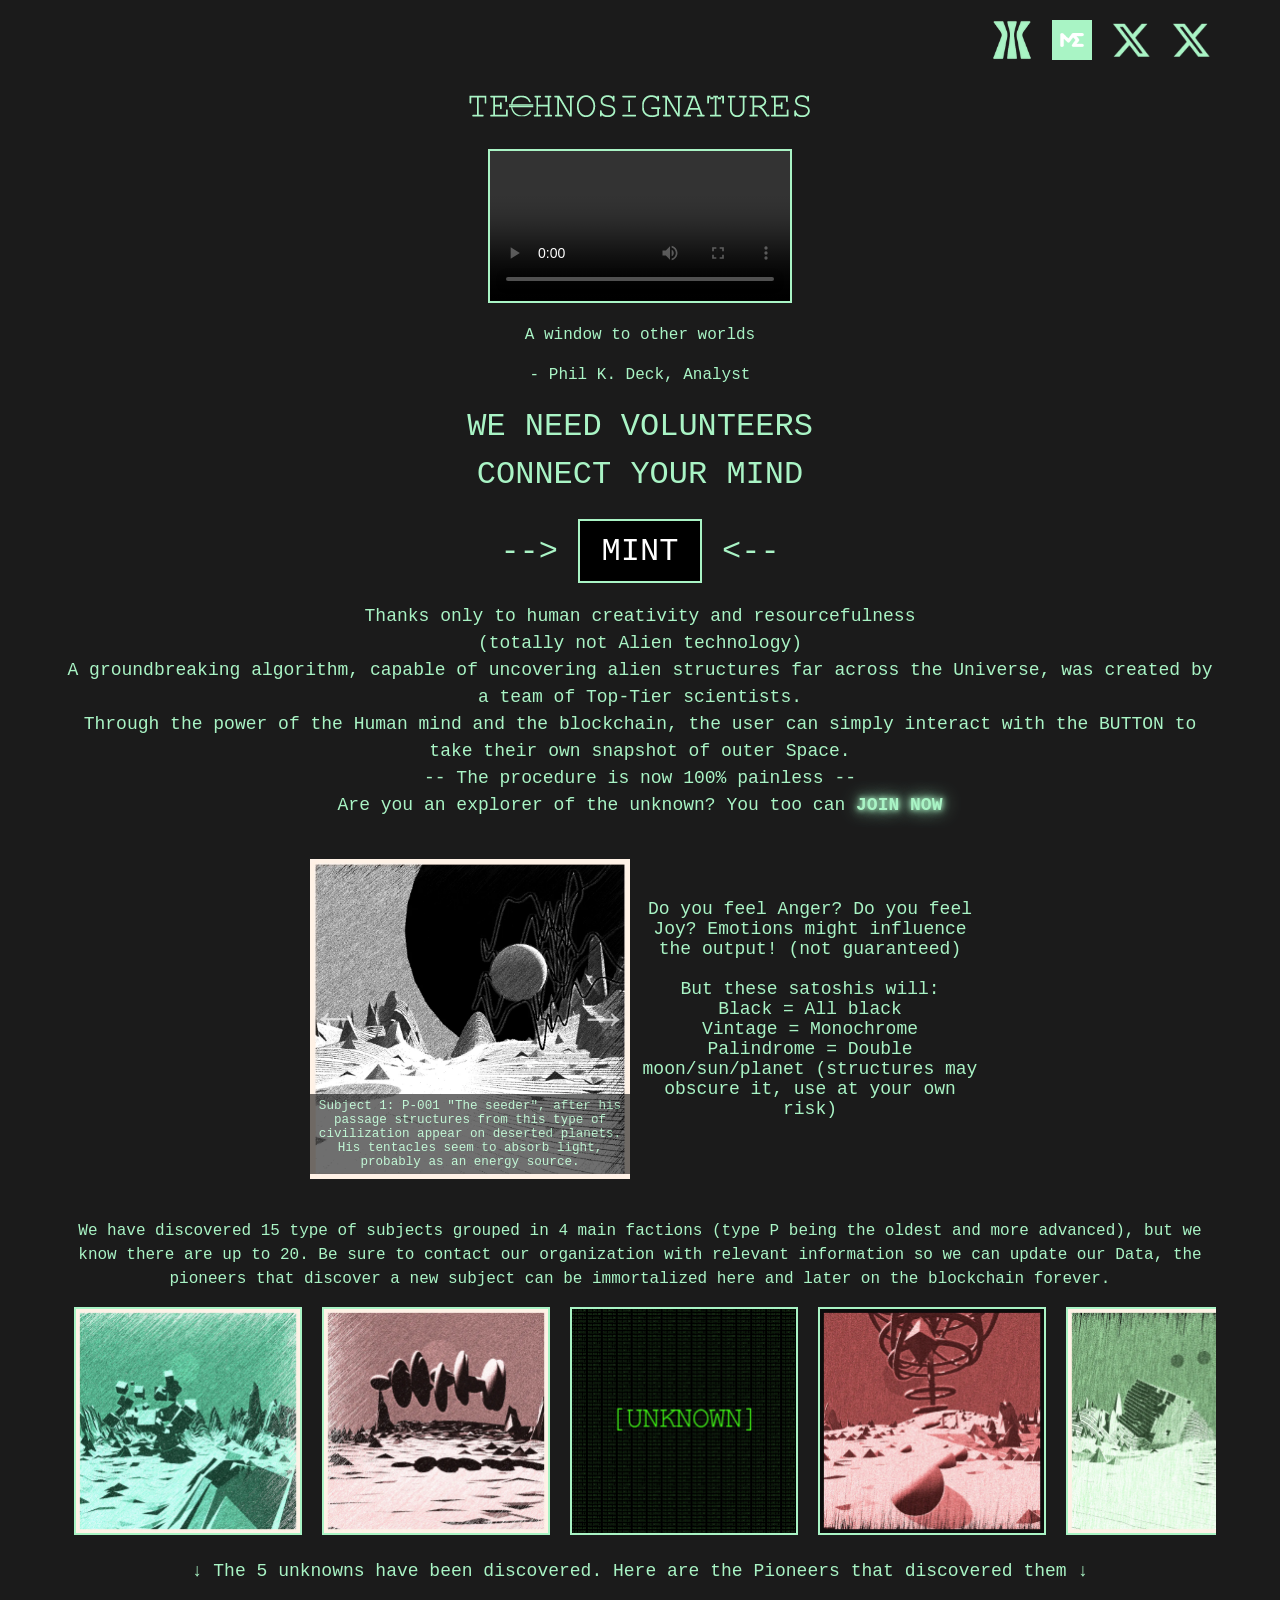
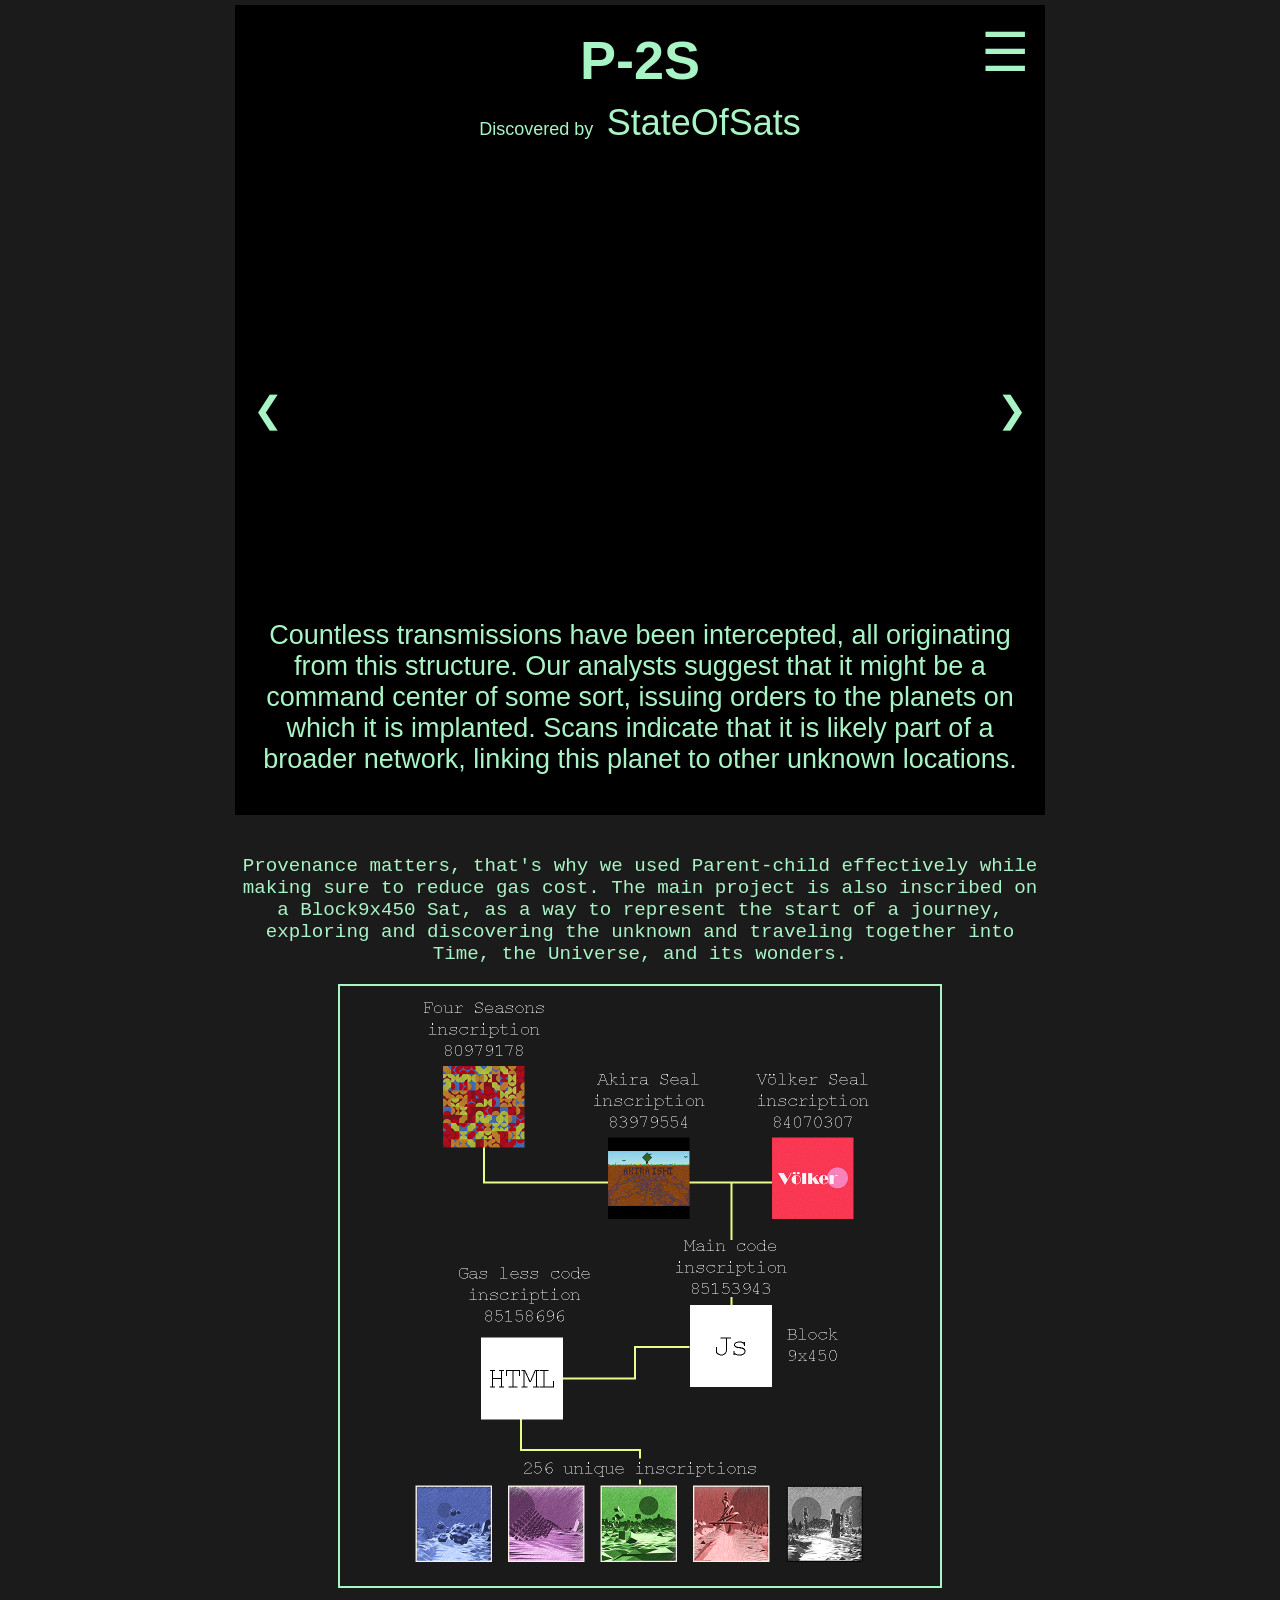
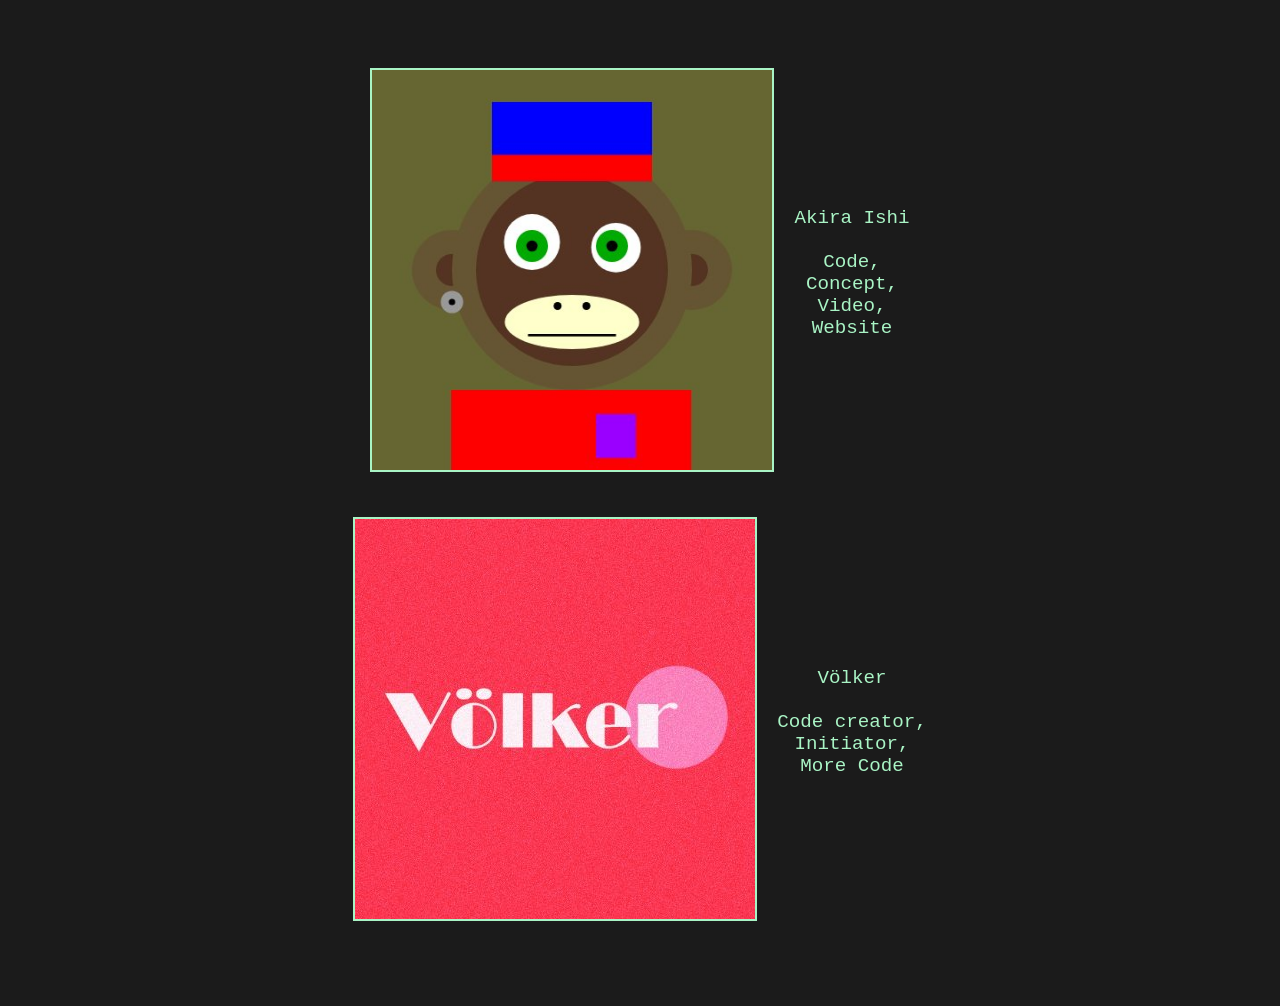
==== index.html @ fa503b9c "sdf" ====
<!DOCTYPE html>
<html lang="en">
<head>
  <meta charset="UTF-8" />
  <meta name="viewport" content="width=device-width, initial-scale=1" />
  <meta property="og:type" content="website">
  <meta property="og:url" content="https://technosignatures.xyz/">
  <meta property="twitter:url" content="https://technosignatures.xyz/">
  <meta property="og:title" content="Technosignatures">
  <meta name="title" content="Technosignatures">
  <meta name="twitter:title" content="Technosignatures">
  <meta property="og:description" content="Technosignatures, a retro SCI-FI generative art project on the BTC blockchain">
  <meta name="description" content="Technosignatures, a retro SCI-FI generative art project on the BTC blockchain">
  <meta name="twitter:description" content="Technosignatures, a retro SCI-FI generative art project on the BTC blockchain">
  <meta property="og:image" content="https://technosignatures.xyz/src/13.webp">
  <meta name="twitter:image" content="https://technosignatures.xyz/src/13.webp">
  <meta property="og:image:type" content="image/webp" >
  <meta property="og:image:width" content="600" >
  <meta property="og:image:height" content="600" >
  <title>Technosignatures</title>
  <link rel="icon" type="image/x-icon" href="./src/technosignatures.ico">
  <style>
  body{margin:0;background-color:#1b1b1b;color:#a9f4c5;font-family:'Courier New',Courier,monospace}header,main{width:90%;margin:auto}a{color:inherit;text-decoration:inherit}.top-row,.square-image-section,.video-section,.two-column-sliders,.left-slider-container{display:flex;justify-content:center;align-items:center}.top-row{justify-content:space-between;padding:20px 0}.left-icon img,.right-icons img{width:40px;height:40px;margin:0 5px}.square-image-section img{width:362px;height:44px;object-fit:cover}.video-section{margin:20px 0}video{max-width:40em;border:2px solid #a9f4c5}.centered-text{text-align:center;margin:0;line-height:1.5}.toptxt{width:100%;font-size:18px}.gallery{overflow:hidden;white-space:nowrap;position:relative;margin:0}.slider{display:inline-block;animation:slide 25s linear infinite}.gallery-item{position:relative;display:inline-block;margin:0 10px}.gallery-item img{width:14em;height:auto;display:block;border:2px solid #a9f4c5}#leftGallery .gallery-item img{border:none}.gallery-item .overlay-text{position:absolute;bottom:5px;left:0;right:0;text-align:center;color:#a9f4c5;background:rgb(0 0 0 / .8);padding:5px;font-size:.7em;opacity:.7;transition:opacity 0.3s ease}.gallery-item:hover .overlay-text{opacity:1}@keyframes slide{0%{transform:translateX(0)}100%{transform:translateX(-50%)}}.two-column-sliders{flex-wrap:wrap;justify-content:center;margin:40px auto;width:680px}.left-slider-container,.right-column{width:340px;box-sizing:border-box;padding:0;font-size:18px}.left-slider-container{justify-content:center}.right-column{text-align:center}.single-slider{width:320px;height:320px;position:relative;overflow:hidden;cursor:pointer;transition:transform 0.3s ease;transform-origin:center}.single-slider:hover{transform:scale(1.25);animation-play-state:paused}.slider2 .gallery-item{width:320px;height:320px;display:block;margin:0}.slider2 .gallery-item img{width:100%;height:100%;object-fit:cover;display:block}.fade-out{opacity:0;transition:opacity 1s ease-out}.fade-in{opacity:1;transition:opacity 1s ease-in}.gallery-nav{position:absolute;top:50%;transform:translateY(-50%);font-size:3em;color:#f8f8f8;cursor:pointer;opacity:.7;transition:opacity 0.3s ease;user-select:none;z-index:2}.gallery-nav:hover{opacity:1}.gallery-nav.left-arrow{left:10px}.gallery-nav.right-arrow{right:10px}.mint-box{display:flex;justify-content:center;margin:20px 0}.mint-link{display:flex;justify-content:center;align-items:center;width:120px;height:60px;background-color:#000;color:#fff;text-decoration:none;font-size:2em;border:2px solid #a9f4c5;transition:background-color 0.3s ease,color 0.3s ease;animation:idleBg 2s infinite linear}@keyframes idleBg{0%{background-color:#000}50%{background-color:#a9f4c5}100%{background-color:#000}}.mint-link:hover{background-color:#a9f4c5!important;color:#000!important;animation-play-state:paused}.arrow{font-size:2em;color:#a9f4c5;margin:0 20px;animation:blinkArrows 1s infinite;display:flex;align-items:center}@keyframes blinkArrows{0%,50%{opacity:1}51%,100%{opacity:0}}.bottom-section{display:flex;flex-direction:column;align-items:center;margin:20px 0}.bottom-section .bottom-image{width:600px;height:600px;object-fit:cover;border:2px solid #a9f4c5}.bottom-section .bottom-text{text-align:center;max-width:800px;font-size:1.2em;color:#a9f4c5;margin-top:20px}.two-column-section{display:flex;justify-content:center;flex-wrap:wrap;gap:40px;margin:80px 0}.two-column-section .column{display:flex;align-items:center;max-width:820px}.two-column-section .column .column-image{width:400px;height:400px;object-fit:cover;border:2px solid #a9f4c5;margin-right:20px}.two-column-section .column .column-text{flex:1;text-align:center;font-size:1.2em;color:#a9f4c5}@media (max-width:750px){video{max-width:30em}.two-column-sliders{flex-direction:column;width:100%}.left-slider-container,.right-column{width:100%;margin-top:20px}.left-slider-container{width:80%;margin:0 auto}.left-slider-container .single-slider,.left-slider-container .slider2 .gallery-item{width:100%;height:0;padding-bottom:100%;position:relative;border:2px solid #a9f4c5;overflow:hidden;margin:0}.left-slider-container .slider2 .gallery-item img{position:absolute;top:0;left:0;width:100%;height:100%;object-fit:cover;display:block}}@media (max-width:510px){video{max-width:23em}}.cursor::after{content:'|';animation:blink 1s step-end infinite}@keyframes blink{from,to{opacity:1}50%{opacity:0}}#line3,#line4{font-size:2em;margin:0}.blink-1s{animation:blink1s 0.4s step-end infinite}@keyframes blink1s{0%,49%{opacity:1}50%,100%{opacity:0}}.blink-2s{animation:blink2s 2s step-end infinite}@keyframes blink2s{0%,49%{opacity:1}50%,80%{opacity:1}81%,100%{opacity:0}}.wave-button{display:inline-block}.wave-button span{display:inline-block;animation:wave 1.5s infinite}.wave-button span:nth-child(1){animation-delay:0s}.wave-button span:nth-child(2){animation-delay:0.1s}.wave-button span:nth-child(3){animation-delay:0.2s}.wave-button span:nth-child(4){animation-delay:0.3s}.wave-button span:nth-child(5){animation-delay:0.4s}.wave-button span:nth-child(6){animation-delay:0.5s}@keyframes wave{0%,60%,100%{transform:translateY(0)}30%{transform:translateY(-2px)}}.animated-text{font-weight:700;display:inline-block}.join{color:#a9f4c5;text-shadow:0 0 5px #a9f4c5,0 0 10px #a9f4c5,0 0 20px #a9f4c5;animation:neonPulse 2s infinite}@keyframes neonPulse{0%,100%{text-shadow:0 0 5px #a9f4c5,0 0 10px #a9f4c5,0 0 20px #a9f4c5;opacity:1}50%{text-shadow:0 0 10px #a9f4c5,0 0 20px #a9f4c5,0 0 30px #a9f4c5;opacity:.8}}.wiggle-alien{display:inline-block}.wiggle-alien span{display:inline-block;animation:wiggle 0.5s infinite}@keyframes wiggle{0%{transform:rotate(0deg)}25%{transform:rotate(8deg)}50%{transform:rotate(0deg)}75%{transform:rotate(-8deg)}100%{transform:rotate(0deg)}}.wiggle-alien span:nth-child(1){animation-delay:0s}.wiggle-alien span:nth-child(2){animation-delay:0.2s}.wiggle-alien span:nth-child(3){animation-delay:0.4s}.wiggle-alien span:nth-child(4){animation-delay:0.6s}.wiggle-alien span:nth-child(5){animation-delay:0.8s}.sp{font-size: 5px;}@media (max-width:750px){.two-column-section{flex-direction:column;align-items:center}.two-column-section .column{flex-direction:column;align-items:center}.two-column-section .column .column-image{width:100%;height:auto;margin-right:0}.two-column-section .column .column-text{text-align:center;margin-top:20px}.bottom-section .bottom-image{width:100%;height:auto}}
  .inscription-section {display: flex;justify-content: center;align-items: center;margin: 20px 0;}.tu{font-size: 18px;}

</style>
</head>
<body>
  <header>
    <div class="top-row">
      <div class="left-icon">
      </div>
      <div class="right-icons">
        <a href="https://gamma.io/ordinals/collections/technosignatures" target="_blank" rel="noopener noreferrer">
          <img src="./src/gamma.png" alt="Logo Gamma" />
        </a>  
        <a href="https://x.com/leAkira_Ishi" target="_blank" rel="noopener noreferrer">
          <img src="./src/magiceden.png" alt="Logo Magic Eden" />
        </a> 
        <a href="https://x.com/leAkira_Ishi" target="_blank" rel="noopener noreferrer">
          <img src="./src/twitter.png" alt="Logo X Akira" />
        </a>        
        <a href="https://x.com/VolkerAr1" target="_blank" rel="noopener noreferrer">
          <img src="./src/twitter.png" alt="Logo X Volker" />
        </a>
      </div>
    </div>
  </header>

  <main>
    <section class="square-image-section">
      <img src="./src/technosignatureslogo.png" alt="Technosignatures Logo">
    </section>
    <section class="video-section">
      <video id="myVideo" autoplay playsinline controls>
        <source src="./src/technosignatures.mp4" type="video/mp4" />
        Your browser does not support the video tag.
      </video>
    </section>

    <section class="centered-text">
      <section class="centered-text">
        <p id="line1" class="cursor"></p>
        <p id="line2" class="cursor"></p>
      </section>
      <p id="line3" class="blink-1s">WE NEED VOLUNTEERS</p>
      <p id="line4" class="blink-2s">CONNECT YOUR MIND</p>
    </section>

    <section class="mint-box" id="mintBox">
      <span class="arrow left-arrow">--&gt;</span>
      <a href="https://gamma.io/ordinals/collections/technosignatures" class="mint-link">MINT</a>
      <span class="arrow right-arrow">&lt;--</span>
    </section>

    <section class="toptxt centered-text">
      <p>
        Thanks only to human creativity and resourcefulness <br>
        (totally not <span class="wiggle-alien">
          <span>A</span><span>l</span><span>i</span><span>e</span><span>n</span>
        </span> technology)<br>
        A groundbreaking algorithm, capable of uncovering alien structures far across the Universe, was created by a team of Top-Tier scientists.<br>
        Through the power of the Human mind and the blockchain, the user can simply interact with the 
        <span class="wave-button" id="buttonText">
          <span>B</span><span>U</span><span>T</span><span>T</span><span>O</span><span>N</span>
        </span> 
        to take their own snapshot of outer Space. <br>
        -- The procedure is now 100% painless -- <br>
        Are you an explorer of the unknown? You too can <span class="animated-text join">JOIN NOW</span> <br>
      </p>
    </section>

    <section class="two-column-sliders">
      <div class="left-slider-container">
        <div class="single-slider">
          <div class="slider2" id="leftGallery">
            <div class="gallery-nav left-arrow">&#8592;</div>
            <div class="gallery-nav right-arrow">&#8594;</div>
          </div>
        </div>
      </div>
      <div class="right-column">
        <p>
          Do you feel Anger? Do you feel Joy? Emotions might influence the output! (not guaranteed)<br><br>
          But these satoshis will:<br>
          Black = All black<br>
          Vintage = Monochrome<br>
          Palindrome = Double moon/sun/planet (structures may obscure it, use at your own risk)<br><br> 
        </p>
      </div>
    </section>

    <section class="centered-text">
      <p>
        We have discovered 15 type of subjects grouped in 4 main factions (type P being the oldest and more advanced), but we know there are up to 20. Be sure to contact our organization with relevant information so we can update our Data, the pioneers that discover a new subject can be immortalized here and later on the blockchain forever.
      </p>
    </section>
    <section class="gallery">
      <div class="slider" id="topGallery"></div>
    </section>
    <div class="centered-text">
      <p class="tu">↓ The 5 unknowns have been discovered. Here are the Pioneers that discovered them ↓</p>
    </div>
    <section class="inscription-section">

      <div id="inscription-slider" style="position:relative;width:90vmin;height:90vmin;overflow:hidden;background:#000;">
      <div id="toggleOverlay" style="position:absolute;top:2%;right:2%;font-size:6vmin;color:#a9f4c5;cursor:pointer;z-index:3;user-select:none;">&#9776;</div>
      <iframe id="inscriptionFrame" src="https://ordinals.com/content/3d881495a0604afb3c665ccb2117b1fb28a89e18c3b255683be7efc220b7de4ci0" 
              style="width:100%;height:100%;border:none;display:block;" title="Inscription"></iframe>
      <div id="overlay" style="position:absolute;top:0;left:0;width:100%;height:100%;background:rgba(0,0,0,0.5);display:block;z-index:2;pointer-events:none;color:#a9f4c5;font-family:sans-serif;">
        <div id="overlayContent" style="position:relative;height:100%;">
          <h1 id="overlayName" style="position:absolute;top:3%;left:0;right:0;text-align:center;font-size:6vmin;margin:0;"></h1>
          <div id="overlayDiscovered" style="position:absolute;top:12%;left:0;right:0;text-align:center;">
            <span class="small" style="font-size:2vmin;">Discovered by</span>
            <span class="big" style="font-size:4vmin;margin-left:1vmin;"></span>
          </div>
          <p id="overlayDescription" style="position:absolute;bottom:5%;left:0;right:0;text-align:center;font-size:3vmin;margin:0;padding:0 2vmin;"></p>
        </div>
      </div>
      <button id="ae" style="position:absolute;width:6vmin;height:6vmin;border-radius:50%;background:#a9f4c5;border:none;opacity:0;top:73.5%;left:54%;cursor:default;z-index:4;"></button>
      <div id="navButtons" class="nav" style="position:absolute;top:50%;width:100%;transform:translateY(-50%);display:flex;justify-content:space-between;pointer-events:none;z-index:2;">
        <button id="prev" style="pointer-events:auto;background:rgba(0,0,0,0.7);border:none;color:#a9f4c5;font-size:4vmin;padding:1vmin 2vmin;cursor:pointer;">&#10094;</button>
        <button id="next" style="pointer-events:auto;background:rgba(0,0,0,0.7);border:none;color:#a9f4c5;font-size:4vmin;padding:1vmin 2vmin;cursor:pointer;">&#10095;</button>
      </div>
      <div id="morsePanel" style="position:absolute;top:50%;left:50%;transform:translate(-50%,-50%);width:33%;padding:2vmin;background:rgba(0,0,0,0.8);border:0.5vmin solid #a9f4c5;color:#a9f4c5;text-align:center;display:none;z-index:5;">
        <div id="morseOutput" style="font-size:3vmin;margin-bottom:2vmin;"></div>
        <input id="morseInput" type="text" placeholder="Enter code" style="width:80%;padding:1vmin;font-size:3vmin;margin-bottom:2vmin;">
        <p id="morseCode" style="font-family:monospace;font-size:2.5vmin;">.-. -. / .-.. .--- ... / .- . -.-. .--- .... ...- / .... -. --- .. .. -.-</p>
      </div>
    </div>
  </section>

    <section class="bottom-section">
      <p class="bottom-text">
        Provenance matters, that's why we used Parent-child effectively while making sure to reduce gas cost. The main project is also inscribed on a Block9x450 Sat, as a way to represent the start of a journey, exploring and discovering the unknown and traveling together into Time, the Universe, and its wonders.  
      </p>
      <img src="./src/organigramme.jpg" alt="Organigram" class="bottom-image">
    </section>

    <section class="two-column-section">
      <div class="column">
        <a href="https://x.com/leAkira_Ishi" class="column-link">
          <img src="./src/disguy.jpg" alt="Akira PFP" class="column-image">
        </a>
        <p class="column-text">
          <a href="https://x.com/leAkira_Ishi">Akira Ishi</a><br><br>
          Code,<br>
          Concept,<br>
          Video,<br>
          Website
        </p>
      </div>
      <div class="column">
        <a href="https://x.com/VolkerAr1" class="column-link">
          <img src="./src/volker.jpg" alt="Volker PFP" class="column-image">
        </a>
        <p class="column-text">
          <a href="https://x.com/VolkerAr1">Völker</a><br><br>
          Code creator,<br>
          Initiator,<br>
          More Code
        </p>
      </div>      
    </section>
  </main>
  <script>
const topGalleryData=[];for(let e=1;e<=20;e++)topGalleryData.push({src:`src/${e}.webp`});const duplicatedTopGalleryData=topGalleryData.concat(topGalleryData);function generateGalleryItems(e,t){const n=document.getElementById(e);t.forEach((e=>{const t=document.createElement("div");t.className="gallery-item";const o=document.createElement("img");o.src=e.src,o.alt=e.desc||"",t.appendChild(o),n.appendChild(t)}))}generateGalleryItems("topGallery",duplicatedTopGalleryData);const descriptionsLeft=['Subject 1: P-001 "The seeder", after his passage structures from this type of civilization appear on deserted planets. His tentacles seem to absorb light, probably as an energy source.',"Subject 2: P-212 From the data we gathered, it was hypothesized that the top tetrahedron sends electromagnetic waves into the ground by slamming itself on the one below on regular intervals, we do not yet know the purpose","Subject 3: We do not have encountered this subject yet.","Subject 4: P-5(0µ7 Seen roaming around on specific planets, after which the next subject is usually created. (method unknown).","Subject 5: P-1894 We observed this structure sending waves of energy to outer space, it was determined to be a form of communication.","Subject 6: We do not have encountered this subject yet.","Subject 7: C-4.s Much like plants, this type of formation grows over hundreds of years at which point cube shaped objects detach themselves from their root.","Subject 8: C-420 These subjects float on the planets for another centuries, slowly traveling in groups across the ground and through the air with equal ease","Subject 9: C-Siloli After eons of traveling, the cubes merge together to form a bigger almost unicellular formation.","Subject 10: C-2001ASO The bigger cube formation then ascend to Space, depending on the gravity of the planet they succeed and attach to meteorites, or don't. A smaller living subject was retrieved on Earth.","Subject 11: We do not have encountered this subject yet.","Subject 12: B-5P0 We have determined that these subjects act as spores, released onto planets that appears barren, to expand and multiply.","Subject 13: B-F0R It may not look like much, but these simple formations are the result of the spores infestation, capable of surviving extreme conditions and growing rapidly.","Subject 14: B-LEWIT These subjects act as unique organism, capable of detaching parts of itself. We have not yet discovered its function.","Subject 15: We do not have encountered this subject yet.","Subject 16: A-R.15  This subject seem to be able to contort itself to release big pulses of energy. We don't know its purpose.","Subject 17: A-40K From what we've gathered these rings formations seem to house vast amounts of data encoded as a quantum and antimatter-based storage system.","Subject 18: A-C12 We also discovered traces of antimatter around this structure, specialist are positive that this is an energy device acting like a solar pannel.","Subject 19: A-USS.E One of our engineer noticed spikes of energy, the structure emitting strong vibrations and again traces of antimatter. The emitted hypothesis is that this is a type of Space elevator/cannon system.","Subject 20: We do not have encountered this subject yet."],leftGalleryData=[];for(let e=1;e<=20;e++)leftGalleryData.push({src:`src/${e}b.webp`,desc:descriptionsLeft[e-1]});function cycleLeftGallery(e,t,n=3500){const o=document.getElementById(e);let a=0,s=null;function i(){const e=t[a],n=document.createElement("div");n.className="gallery-item fade-in";const i=document.createElement("img");i.src=e.src,i.alt=e.desc;const r=document.createElement("div");r.className="overlay-text",r.textContent=e.desc,n.appendChild(i),n.appendChild(r),o.appendChild(n),s=n,a=(a+1)%t.length}function r(){s?(s.classList.remove("fade-in"),s.classList.add("fade-out"),setTimeout((()=>{o.removeChild(s),i()}),50)):i()}i();let l=setInterval(r,n);o.addEventListener("mouseenter",(()=>{clearInterval(l)})),o.addEventListener("mouseleave",(()=>{clearInterval(l),l=setInterval(r,n)})),o.addEventListener("click",(()=>{clearInterval(l),r()}));const c=document.querySelector(".gallery-nav.left-arrow"),d=document.querySelector(".gallery-nav.right-arrow");function u(){clearInterval(l)}function h(){o.matches(":hover")||(clearInterval(l),l=setInterval(r,n))}c.addEventListener("mouseenter",u),d.addEventListener("mouseenter",u),c.addEventListener("mouseleave",h),d.addEventListener("mouseleave",h),c.addEventListener("click",(e=>{e.stopPropagation(),clearInterval(l),s?(s.classList.remove("fade-in"),s.classList.add("fade-out"),setTimeout((()=>{o.removeChild(s),a=(a-2+t.length)%t.length,i()}),50)):(a=(a-1+t.length)%t.length,i())})),d.addEventListener("click",(e=>{e.stopPropagation(),clearInterval(l),r()}))}cycleLeftGallery("leftGallery",leftGalleryData,3500);const textSets=[{line1:"I have never seen something like this",line2:"- Bill Ney, Scientist"},{line1:"A picture of Space, using your mind as a lens",line2:"- I. Asimov, Professor of Biochemistry"},{line1:"!RISE",line2:"- Monkey, OCM #8133"},{line1:"I'll be right here",line2:"- Zrek, Zrek"},{line1:"A window to other worlds",line2:"- Phil K. Deck, Analyst"},{line1:"Our data suggests intelligent design at a scale that redefines our understanding of the universe",line2:"- Doc Brown, Doc"},{line1:"Mmph hm mph. Hmm mmph MPHH!",line2:"- Kenny, Patient #0"},{line1:"There is so much we don't know yet..",line2:"- John Deep, Researcher"},{line1:"The universe truly is bigger and stranger than we ever dreamed",line2:"- Tyson Grasse de Neil, Astrophysicist"},{line1:"Simplicity is the key to brilliance",line2:"- Dr. B. Lee, Jeet Kune Do Astronomer"},{line1:"Seeing those structures with my own eyes was humbling",line2:"- Spock, Science Officer"},{line1:"The data we gathered from these formations pointed to a form of intelligence",line2:"- Shell Don Cooper, Theoretical Physicist"},{line1:"Data echoes alien whispers from deep space",line2:"- Sig. Weaver, Warrant Officer"},{line1:"It's just crazy bro!",line2:"- Brad, Patient #69"},{line1:"The procedure was painless, and a lifetime experience",line2:"- John, Patient #77"},{line1:"Integrating alien tech into our system was like unlocking a cosmic Rosetta Stone",line2:"- R. Sanchez, Lead Scientist"},{line1:"We like to sing, they like to listen",line2:"- Googly Rock"}];let currentSetIndex=Math.floor(Math.random()*textSets.length);const line1Element=document.getElementById("line1"),line2Element=document.getElementById("line2");function typeText(e,t,n,o){let a=0;e.textContent="",e.classList.add("cursor");const s=setInterval((()=>{e.textContent+=t[a],a++,a===t.length&&(clearInterval(s),e.classList.remove("cursor"),o&&o())}),n)}function clearText(e){e.textContent="",e.classList.add("cursor")}function runTypewriterCycle(){const e=textSets[currentSetIndex];typeText(line1Element,e.line1,40,(()=>{typeText(line2Element,e.line2,10,(()=>{setTimeout((()=>{clearText(line1Element),clearText(line2Element),currentSetIndex=(currentSetIndex+1)%textSets.length,runTypewriterCycle()}),2500)}))}))}runTypewriterCycle();const video=document.getElementById("myVideo");video.addEventListener("loadedmetadata",(()=>{video.volume=.4,video.muted=!1})),video.play().catch((e=>{console.log("Autoplay failed:",e)})),document.getElementById("buttonText").addEventListener("click",(function(){const e=document.getElementById("mintBox").getBoundingClientRect().top+window.pageYOffset-300;window.scrollTo({top:e,behavior:"smooth"})})),console.log("T e c h n o s i g n a t u r e s"),console.log("Website by Akira Ishi"),console.log("https://linktr.ee/akira_ishi"),console.log("01100100 01101001 01110011 01100011 01101111 01110110 01100101 01110010 01111001 ");
</script>
  <script>const inscriptions=["https://ordinals.com/content/3d881495a0604afb3c665ccb2117b1fb28a89e18c3b255683be7efc220b7de4ci0","https://ordinals.com/content/28bc1d44fa554eb37041d0c1f8a3070b4ca7eadb02a047a2d914c4a6a72d766fi0","https://ordinals.com/content/5490268c80ad83a3b845280da0468c98302de5583b7a425a141092ed531985c1i4","https://ordinals.com/content/bb1dde67b65d2423d552f77ca308354157cabf30eace6b8e122f666adea0bee7i2","https://ordinals.com/content/a95e0685249c54246e64c23d809e28e578761fe80b55982a1d34372af1381c91i3"],names=["P-2S","P-!R15E","A-N0","B-0BBY","C-Anon"],descriptions=["Countless transmissions have been intercepted, all originating from this structure. Our analysts suggest that it might be a command center of some sort, issuing orders to the planets on which it is implanted. Scans indicate that it is likely part of a broader network, linking this planet to other unknown locations.","After careful analysis, our military consultants are certain this structure serves as an outpost, a communication relay and as a vital link in a larger planetary network. The worm-like formation of spheres appear to be releasing nanites into the atmosphere, most certainly as a way to achieve a complete terraformation of the planet.","We believe this structure to be a complex biomechanical lifeform, capable of twisting and manipulating its shape at will. They have been observed wandering on planets as they hover above the ground (unconfirmed theories suggest that it can manipulate local magnetic fields).","Impervious to the vacuum of space, all the signs point to this colossal structure being a hive mother. The spore carriers most likely originate from this organism that grows and multiplies indefinitely, all the while consuming a tremendous amount of unknown matter."," "],discoveredBy=["StateOfSats","NorCalDugouts","Traxhausen","Sengsengseng","Ordinally"],secretInputBase64="MTkzMA==",secretOutputBase64="b3RoZXJ3b3JkbHkgc2N1bHB0dXJlcyBodW1ibHkgYXdhaXRzLCBtb25vbGl0aHMgc2hpZnRzLCBnYXRoZXJpbmcgYmV5b25k";let currentIndex=0;const iframe=document.getElementById("inscriptionFrame"),overlayName=document.getElementById("overlayName"),overlayDescription=document.getElementById("overlayDescription"),overlayDiscoveredBig=document.querySelector("#overlayDiscovered .big"),toggleOverlay=document.getElementById("toggleOverlay"),navButtons=document.getElementById("navButtons"),ae=document.getElementById("ae"),morsePanel=document.getElementById("morsePanel"),morseOutput=document.getElementById("morseOutput"),morseInput=document.getElementById("morseInput");function updateSlide(){iframe.src=inscriptions[currentIndex],overlayName.textContent=names[currentIndex],overlayDescription.textContent=descriptions[currentIndex],overlayDiscoveredBig.textContent=discoveredBy[currentIndex],"C-Anon"===names[currentIndex]?ae.style.pointerEvents="auto":(ae.style.pointerEvents="none",morsePanel.style.display="none")}document.getElementById("next").addEventListener("click",(()=>{currentIndex=(currentIndex+1)%inscriptions.length,updateSlide()})),document.getElementById("prev").addEventListener("click",(()=>{currentIndex=(currentIndex-1+inscriptions.length)%inscriptions.length,updateSlide()})),toggleOverlay.addEventListener("click",(()=>{"none"===overlay.style.display?(overlay.style.display="block",navButtons.style.display="flex"):(overlay.style.display="none",navButtons.style.display="none",morsePanel.style.display="none")})),ae.addEventListener("click",(()=>{morsePanel.style.display="block"})),morseInput.addEventListener("keyup",(()=>{morseInput.value.trim().toLowerCase()===atob("MTkzMA==")?morseOutput.textContent=atob(secretOutputBase64):morseOutput.textContent=""})),updateSlide();</script>
</body>
</html>
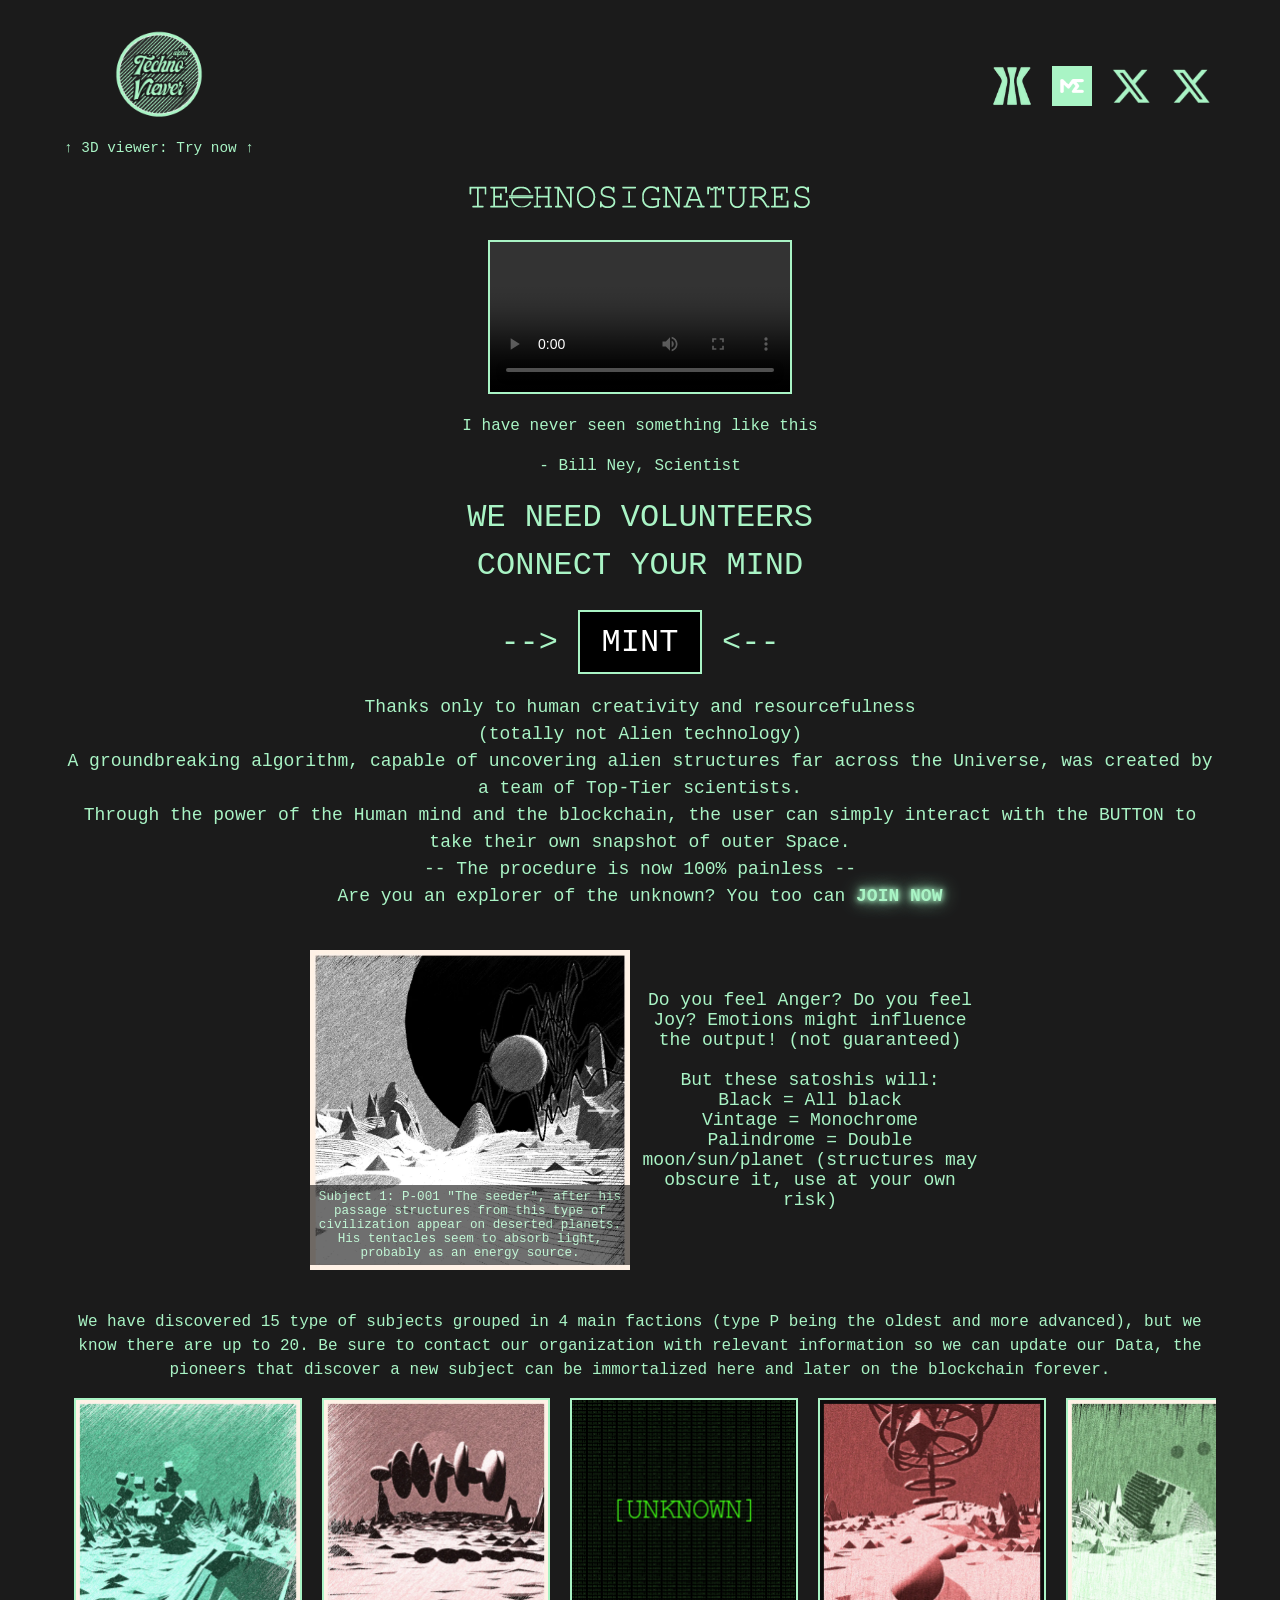
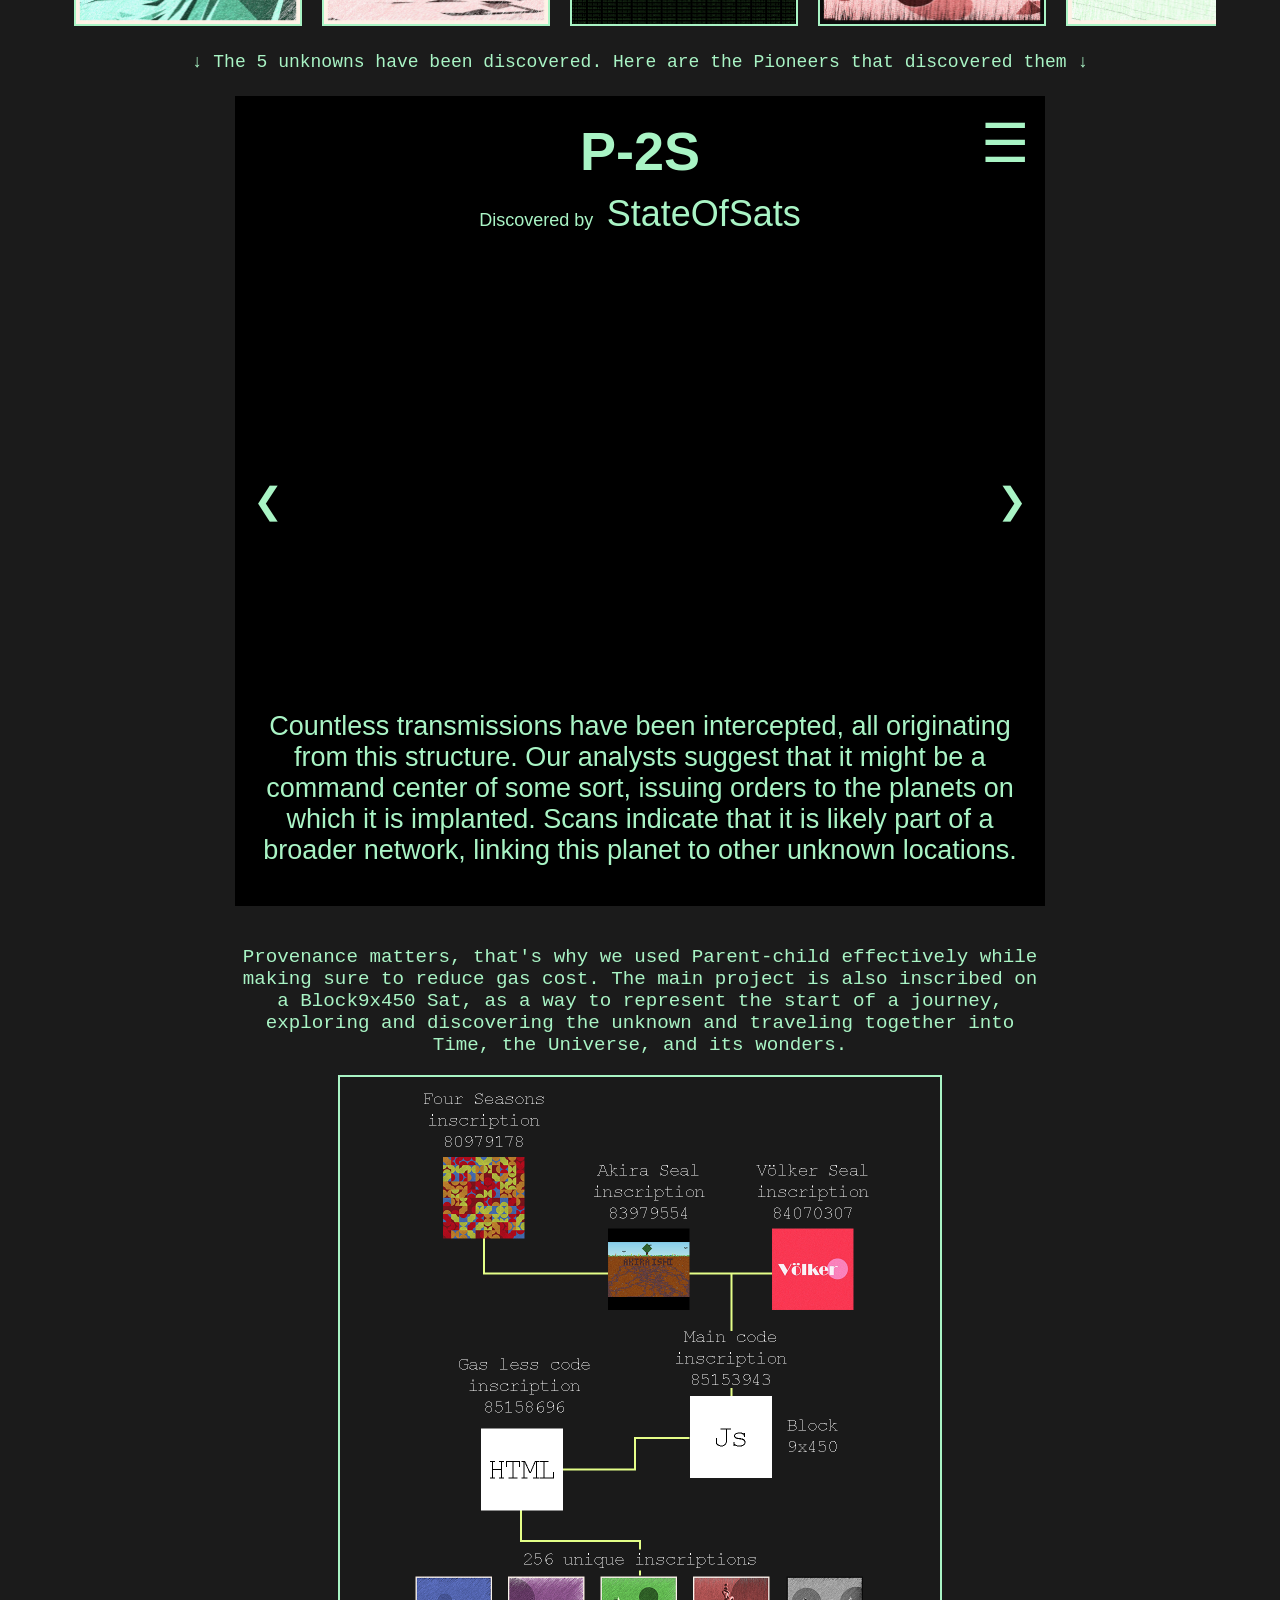
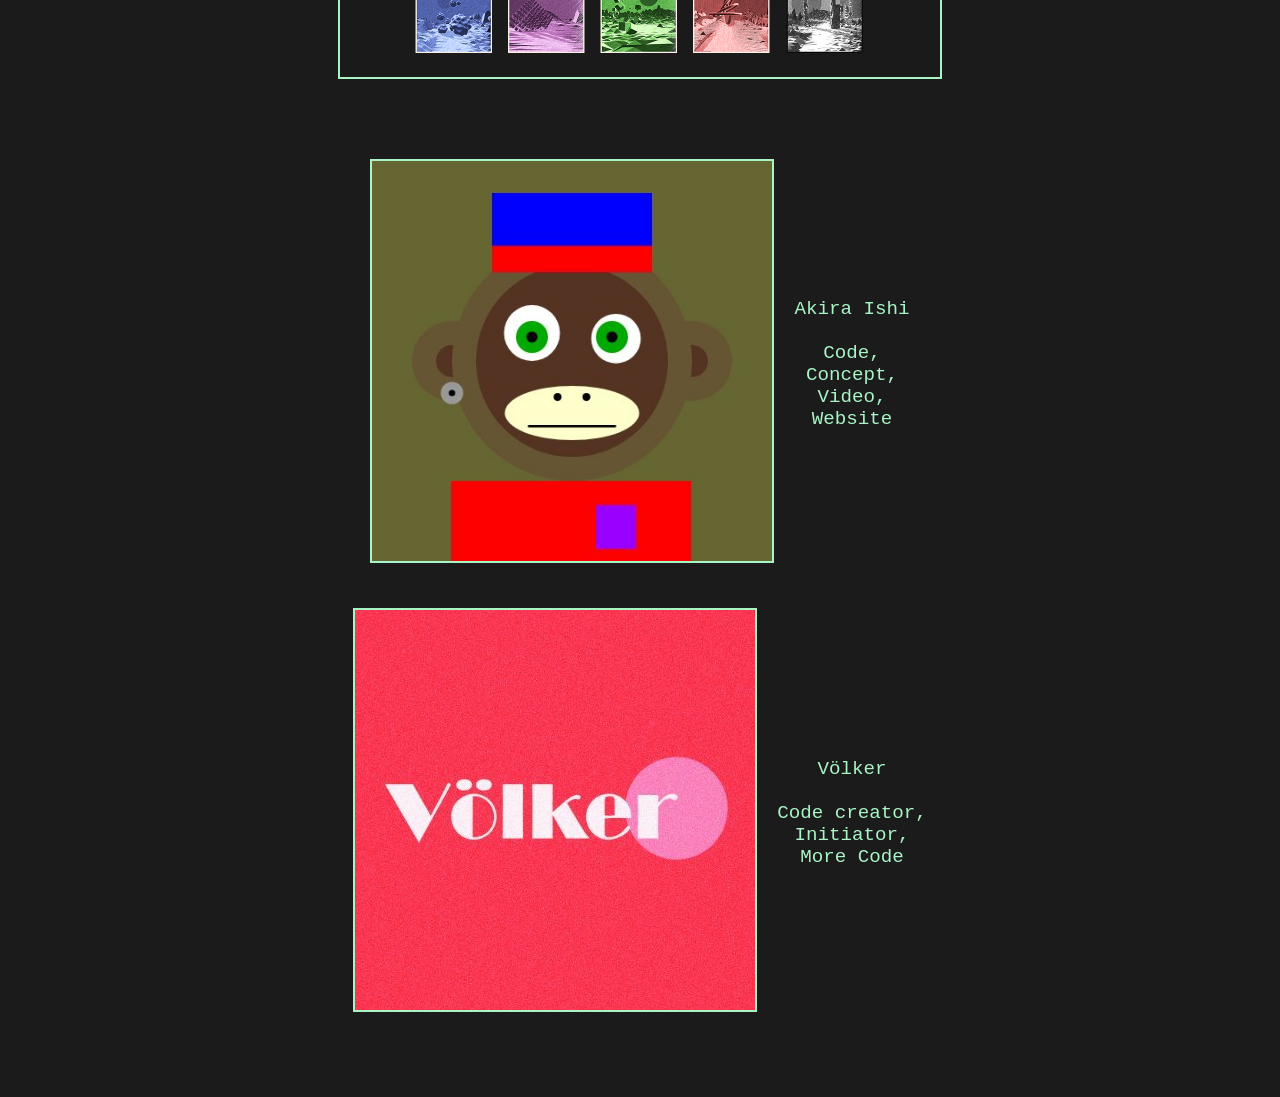
==== commit b7a61fa9: "sdfsd" ====
--- a/index.html
+++ b/index.html
@@ -22,13 +22,58 @@
   <style>
   body{margin:0;background-color:#1b1b1b;color:#a9f4c5;font-family:'Courier New',Courier,monospace}header,main{width:90%;margin:auto}a{color:inherit;text-decoration:inherit}.top-row,.square-image-section,.video-section,.two-column-sliders,.left-slider-container{display:flex;justify-content:center;align-items:center}.top-row{justify-content:space-between;padding:20px 0}.left-icon img,.right-icons img{width:40px;height:40px;margin:0 5px}.square-image-section img{width:362px;height:44px;object-fit:cover}.video-section{margin:20px 0}video{max-width:40em;border:2px solid #a9f4c5}.centered-text{text-align:center;margin:0;line-height:1.5}.toptxt{width:100%;font-size:18px}.gallery{overflow:hidden;white-space:nowrap;position:relative;margin:0}.slider{display:inline-block;animation:slide 25s linear infinite}.gallery-item{position:relative;display:inline-block;margin:0 10px}.gallery-item img{width:14em;height:auto;display:block;border:2px solid #a9f4c5}#leftGallery .gallery-item img{border:none}.gallery-item .overlay-text{position:absolute;bottom:5px;left:0;right:0;text-align:center;color:#a9f4c5;background:rgb(0 0 0 / .8);padding:5px;font-size:.7em;opacity:.7;transition:opacity 0.3s ease}.gallery-item:hover .overlay-text{opacity:1}@keyframes slide{0%{transform:translateX(0)}100%{transform:translateX(-50%)}}.two-column-sliders{flex-wrap:wrap;justify-content:center;margin:40px auto;width:680px}.left-slider-container,.right-column{width:340px;box-sizing:border-box;padding:0;font-size:18px}.left-slider-container{justify-content:center}.right-column{text-align:center}.single-slider{width:320px;height:320px;position:relative;overflow:hidden;cursor:pointer;transition:transform 0.3s ease;transform-origin:center}.single-slider:hover{transform:scale(1.25);animation-play-state:paused}.slider2 .gallery-item{width:320px;height:320px;display:block;margin:0}.slider2 .gallery-item img{width:100%;height:100%;object-fit:cover;display:block}.fade-out{opacity:0;transition:opacity 1s ease-out}.fade-in{opacity:1;transition:opacity 1s ease-in}.gallery-nav{position:absolute;top:50%;transform:translateY(-50%);font-size:3em;color:#f8f8f8;cursor:pointer;opacity:.7;transition:opacity 0.3s ease;user-select:none;z-index:2}.gallery-nav:hover{opacity:1}.gallery-nav.left-arrow{left:10px}.gallery-nav.right-arrow{right:10px}.mint-box{display:flex;justify-content:center;margin:20px 0}.mint-link{display:flex;justify-content:center;align-items:center;width:120px;height:60px;background-color:#000;color:#fff;text-decoration:none;font-size:2em;border:2px solid #a9f4c5;transition:background-color 0.3s ease,color 0.3s ease;animation:idleBg 2s infinite linear}@keyframes idleBg{0%{background-color:#000}50%{background-color:#a9f4c5}100%{background-color:#000}}.mint-link:hover{background-color:#a9f4c5!important;color:#000!important;animation-play-state:paused}.arrow{font-size:2em;color:#a9f4c5;margin:0 20px;animation:blinkArrows 1s infinite;display:flex;align-items:center}@keyframes blinkArrows{0%,50%{opacity:1}51%,100%{opacity:0}}.bottom-section{display:flex;flex-direction:column;align-items:center;margin:20px 0}.bottom-section .bottom-image{width:600px;height:600px;object-fit:cover;border:2px solid #a9f4c5}.bottom-section .bottom-text{text-align:center;max-width:800px;font-size:1.2em;color:#a9f4c5;margin-top:20px}.two-column-section{display:flex;justify-content:center;flex-wrap:wrap;gap:40px;margin:80px 0}.two-column-section .column{display:flex;align-items:center;max-width:820px}.two-column-section .column .column-image{width:400px;height:400px;object-fit:cover;border:2px solid #a9f4c5;margin-right:20px}.two-column-section .column .column-text{flex:1;text-align:center;font-size:1.2em;color:#a9f4c5}@media (max-width:750px){video{max-width:30em}.two-column-sliders{flex-direction:column;width:100%}.left-slider-container,.right-column{width:100%;margin-top:20px}.left-slider-container{width:80%;margin:0 auto}.left-slider-container .single-slider,.left-slider-container .slider2 .gallery-item{width:100%;height:0;padding-bottom:100%;position:relative;border:2px solid #a9f4c5;overflow:hidden;margin:0}.left-slider-container .slider2 .gallery-item img{position:absolute;top:0;left:0;width:100%;height:100%;object-fit:cover;display:block}}@media (max-width:510px){video{max-width:23em}}.cursor::after{content:'|';animation:blink 1s step-end infinite}@keyframes blink{from,to{opacity:1}50%{opacity:0}}#line3,#line4{font-size:2em;margin:0}.blink-1s{animation:blink1s 0.4s step-end infinite}@keyframes blink1s{0%,49%{opacity:1}50%,100%{opacity:0}}.blink-2s{animation:blink2s 2s step-end infinite}@keyframes blink2s{0%,49%{opacity:1}50%,80%{opacity:1}81%,100%{opacity:0}}.wave-button{display:inline-block}.wave-button span{display:inline-block;animation:wave 1.5s infinite}.wave-button span:nth-child(1){animation-delay:0s}.wave-button span:nth-child(2){animation-delay:0.1s}.wave-button span:nth-child(3){animation-delay:0.2s}.wave-button span:nth-child(4){animation-delay:0.3s}.wave-button span:nth-child(5){animation-delay:0.4s}.wave-button span:nth-child(6){animation-delay:0.5s}@keyframes wave{0%,60%,100%{transform:translateY(0)}30%{transform:translateY(-2px)}}.animated-text{font-weight:700;display:inline-block}.join{color:#a9f4c5;text-shadow:0 0 5px #a9f4c5,0 0 10px #a9f4c5,0 0 20px #a9f4c5;animation:neonPulse 2s infinite}@keyframes neonPulse{0%,100%{text-shadow:0 0 5px #a9f4c5,0 0 10px #a9f4c5,0 0 20px #a9f4c5;opacity:1}50%{text-shadow:0 0 10px #a9f4c5,0 0 20px #a9f4c5,0 0 30px #a9f4c5;opacity:.8}}.wiggle-alien{display:inline-block}.wiggle-alien span{display:inline-block;animation:wiggle 0.5s infinite}@keyframes wiggle{0%{transform:rotate(0deg)}25%{transform:rotate(8deg)}50%{transform:rotate(0deg)}75%{transform:rotate(-8deg)}100%{transform:rotate(0deg)}}.wiggle-alien span:nth-child(1){animation-delay:0s}.wiggle-alien span:nth-child(2){animation-delay:0.2s}.wiggle-alien span:nth-child(3){animation-delay:0.4s}.wiggle-alien span:nth-child(4){animation-delay:0.6s}.wiggle-alien span:nth-child(5){animation-delay:0.8s}.sp{font-size: 5px;}@media (max-width:750px){.two-column-section{flex-direction:column;align-items:center}.two-column-section .column{flex-direction:column;align-items:center}.two-column-section .column .column-image{width:100%;height:auto;margin-right:0}.two-column-section .column .column-text{text-align:center;margin-top:20px}.bottom-section .bottom-image{width:100%;height:auto}}
   .inscription-section {display: flex;justify-content: center;align-items: center;margin: 20px 0;}.tu{font-size: 18px;}
-
+  .top-row {
+    display: flex;
+    justify-content: space-between;
+    align-items: center;
+  }
+
+  .viewer-link {
+    display: flex;
+    flex-direction: column;
+    align-items: center;
+    text-decoration: none;
+    color: #a9f4c5;
+    font-size: 0.9em;
+  }
+
+  /* Ensures the correct image size */
+  .left-icon .viewer-img {
+    width: 8em !important;
+    height: 8em !important;
+  }
+
+  .viewer-text {
+    margin-top: 5px;
+    text-align: center;
+  }
+
+  /* Adjust layout when screen width is less than 750px */
+  @media (max-width: 750px) {
+    .top-row {
+      flex-direction: column;
+      align-items: center;
+    }
+
+    .left-icon {
+      order: 1; /* Moves 3D viewer to the bottom */
+      margin-top: 10px;
+    }
+
+    .right-icons {
+      order: -1; /* Keeps right icons above */
+    }
+  }
 </style>
 </head>
 <body>
   <header>
     <div class="top-row">
       <div class="left-icon">
+        <a href="./3d-viewer/3dviewer.html" target="_blank" rel="noopener noreferrer" class="viewer-link">
+          <img src="./src/technoviewer.png" alt="TechnoViewer" class="viewer-img" />
+          <span class="viewer-text">↑ 3D viewer: Try now ↑</span>
+        </a>
       </div>
       <div class="right-icons">
         <a href="https://gamma.io/ordinals/collections/technosignatures" target="_blank" rel="noopener noreferrer">
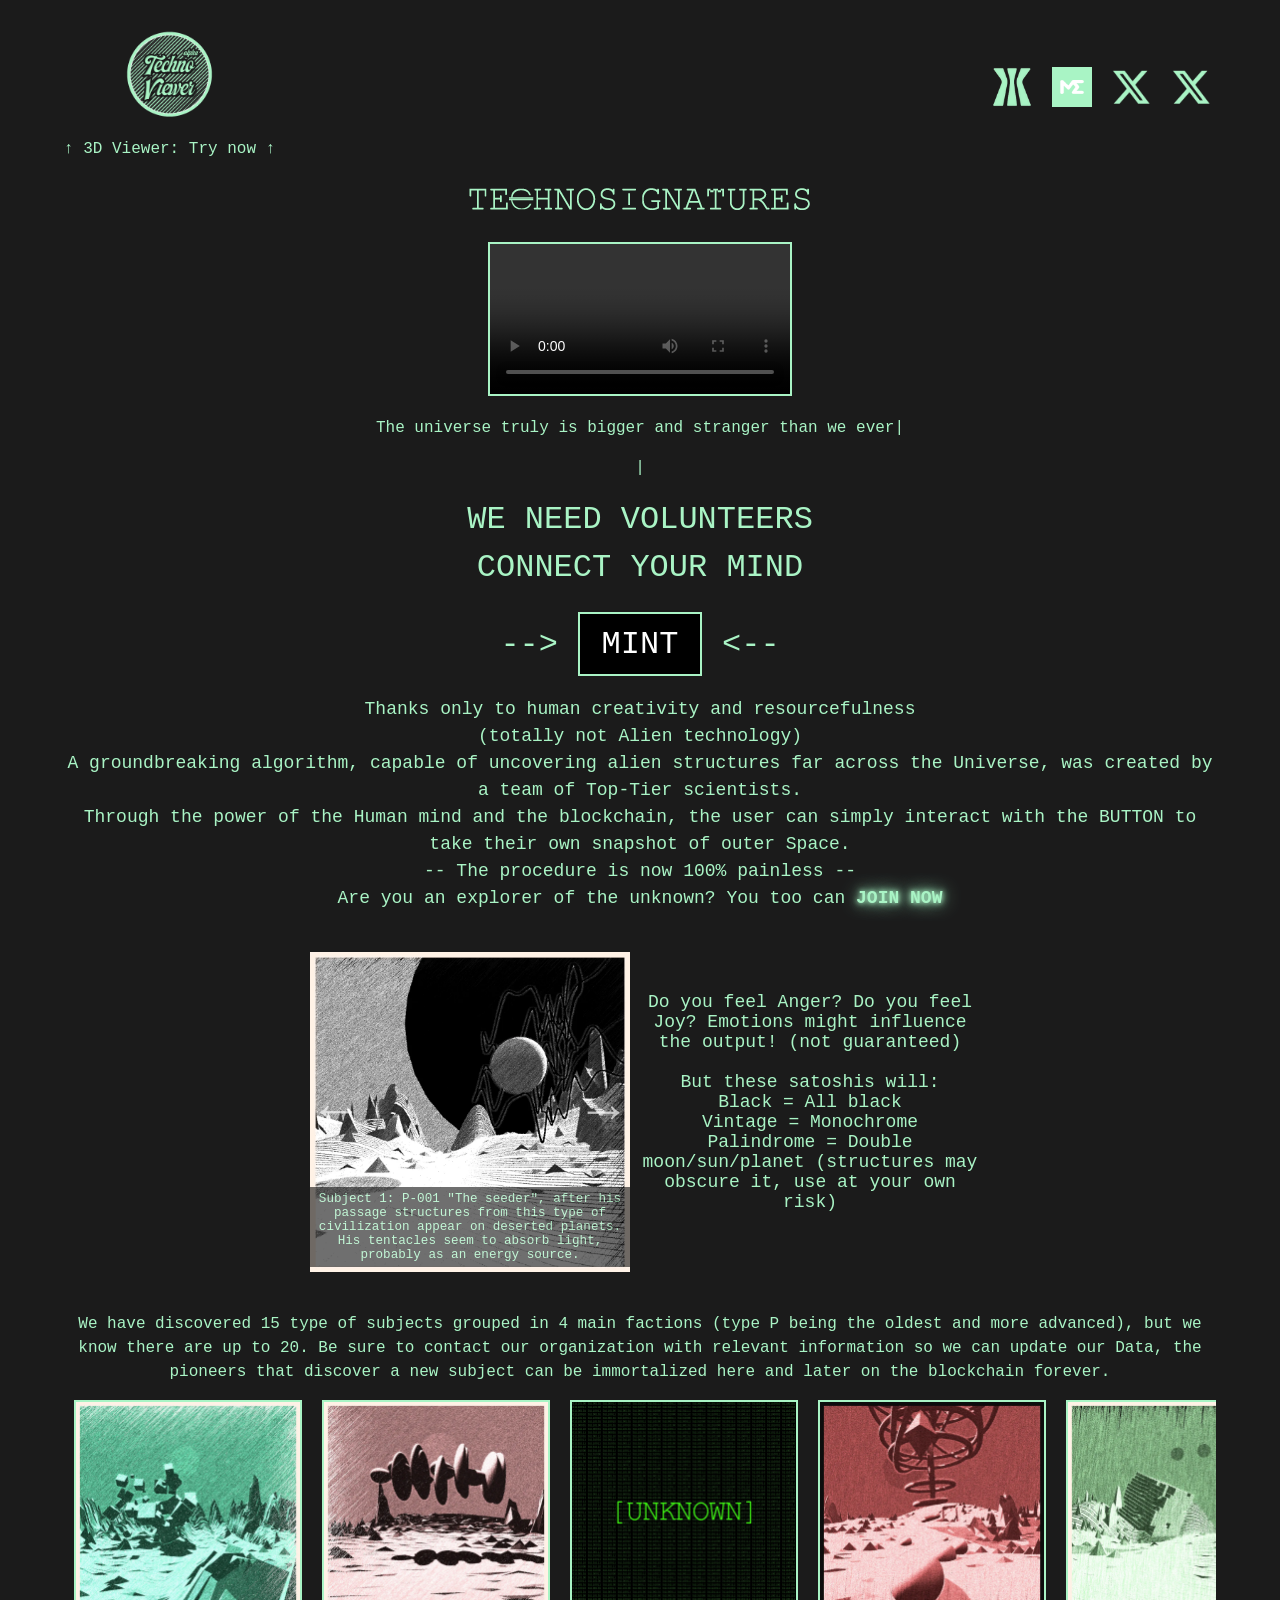
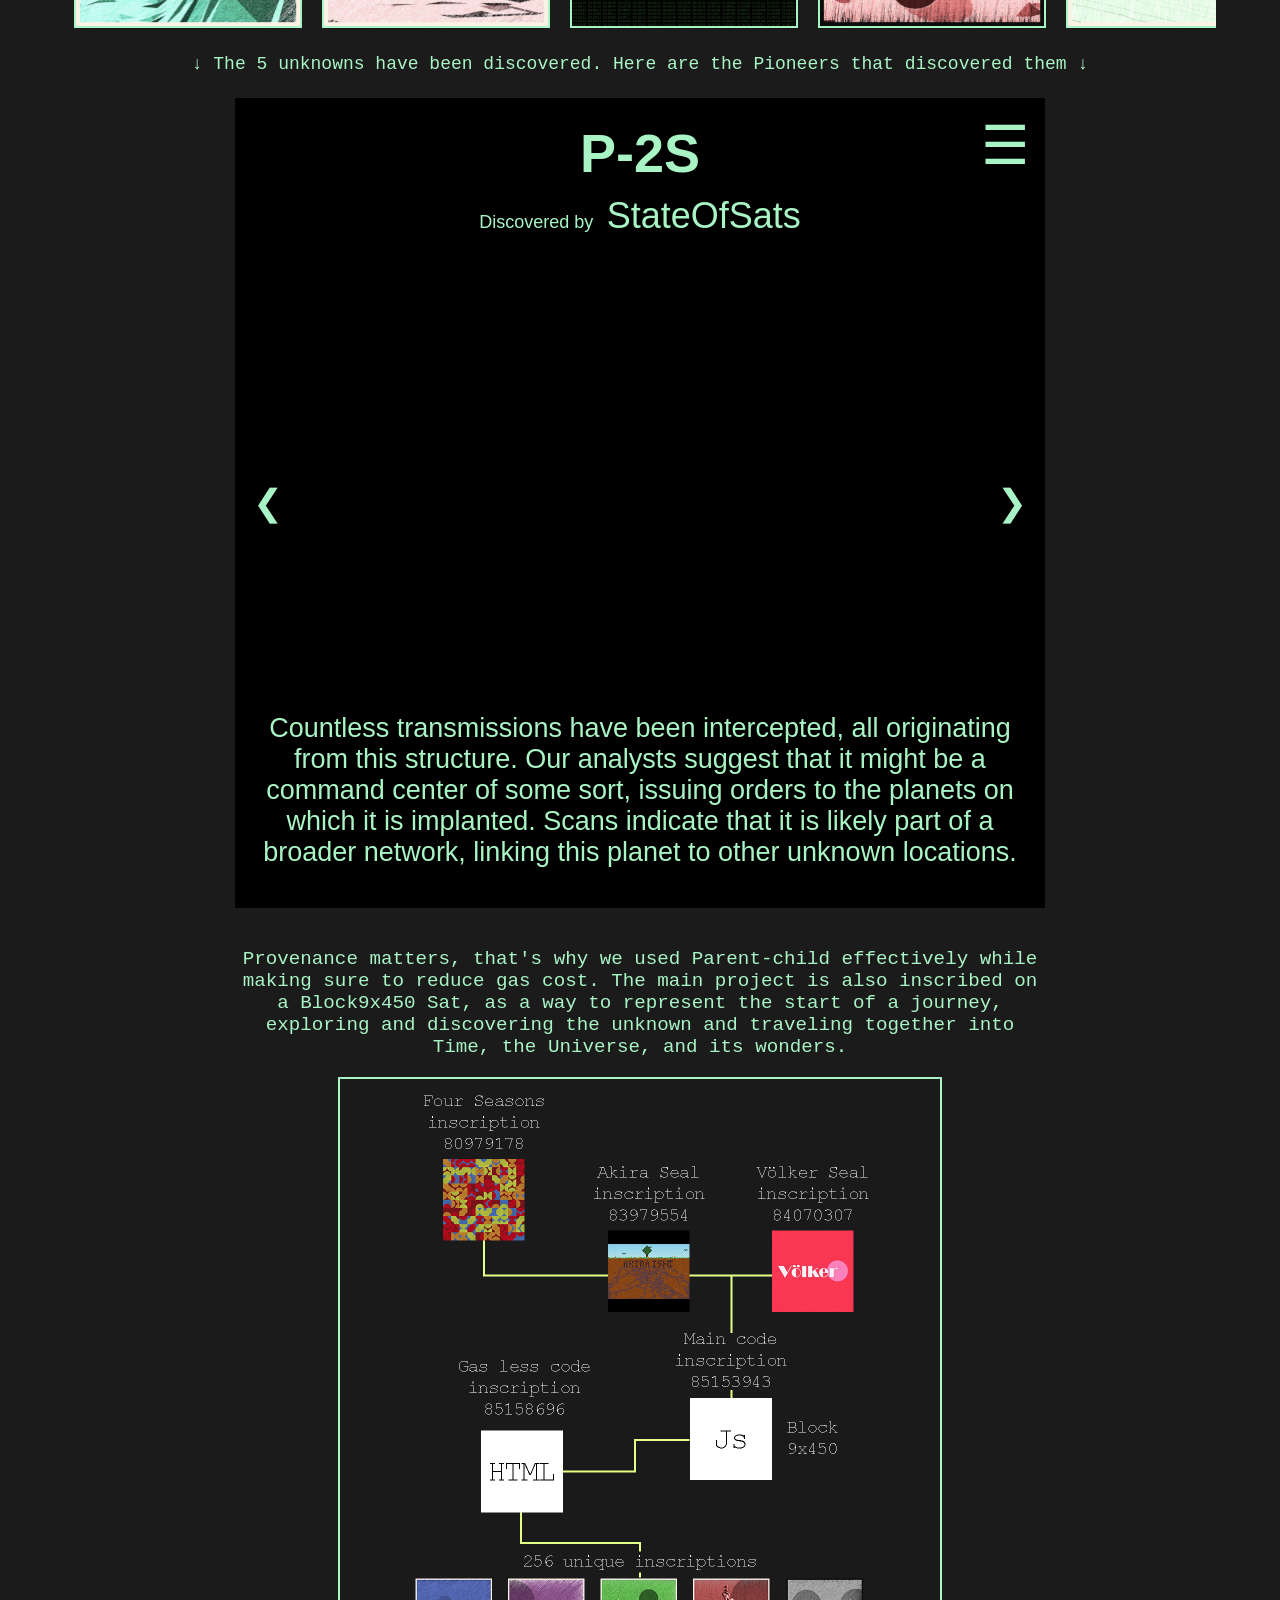
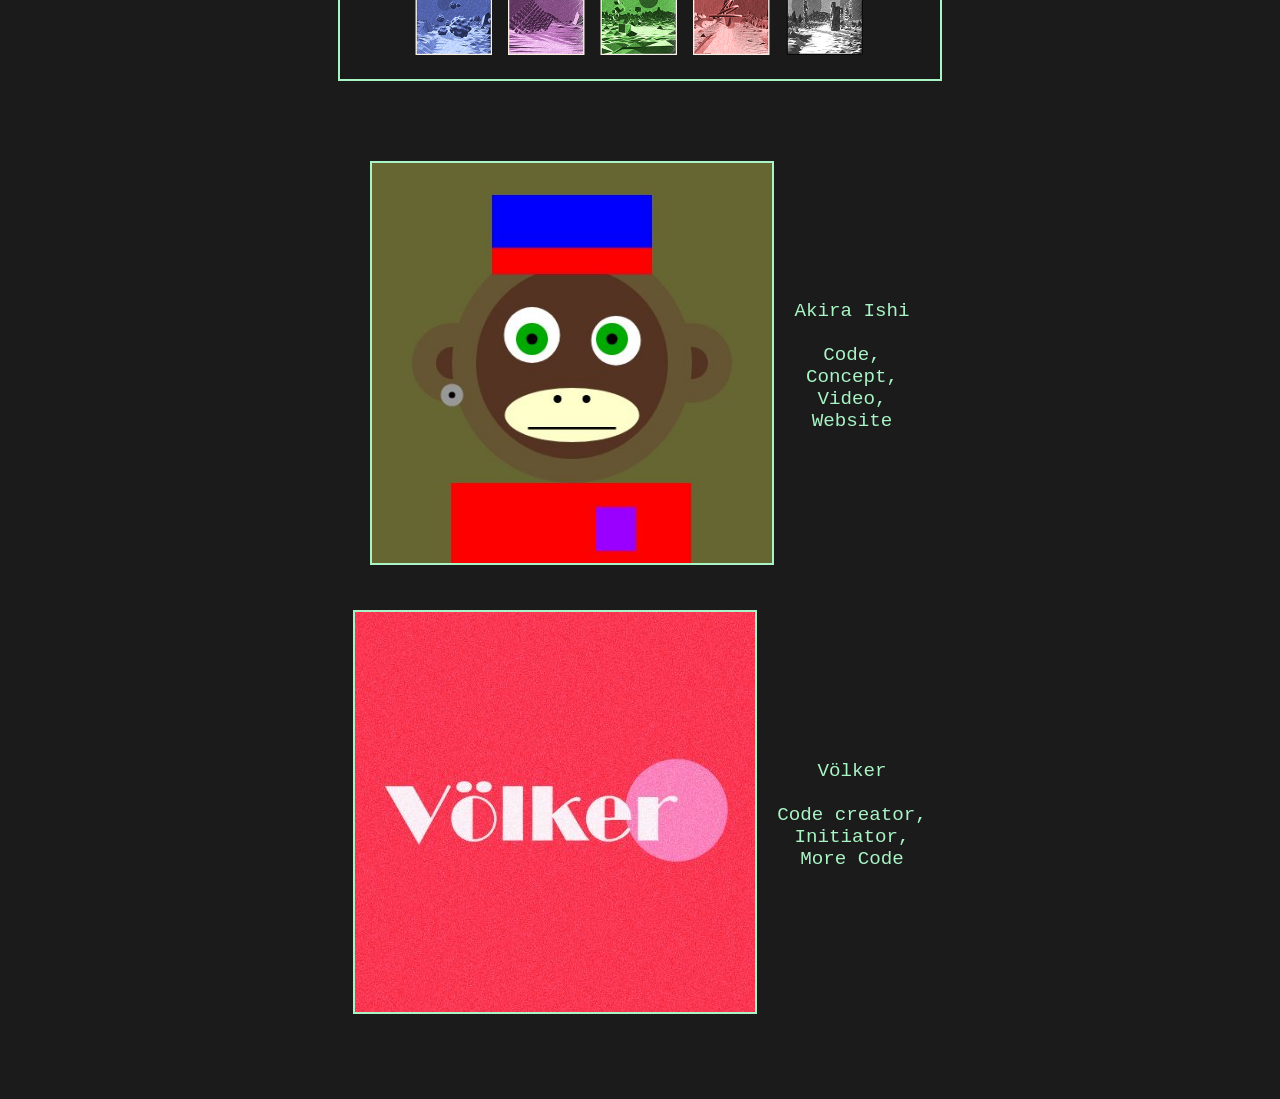
==== commit cccd8d2a: "qdq" ====
--- a/index.html
+++ b/index.html
@@ -44,6 +44,7 @@
   }
 
   .viewer-text {
+  font-size: 16px;
     margin-top: 5px;
     text-align: center;
   }
@@ -72,7 +73,7 @@
       <div class="left-icon">
         <a href="./3d-viewer/3dviewer.html" target="_blank" rel="noopener noreferrer" class="viewer-link">
           <img src="./src/technoviewer.png" alt="TechnoViewer" class="viewer-img" />
-          <span class="viewer-text">↑ 3D viewer: Try now ↑</span>
+          <span class="viewer-text">↑ 3D Viewer: Try now ↑</span>
         </a>
       </div>
       <div class="right-icons">
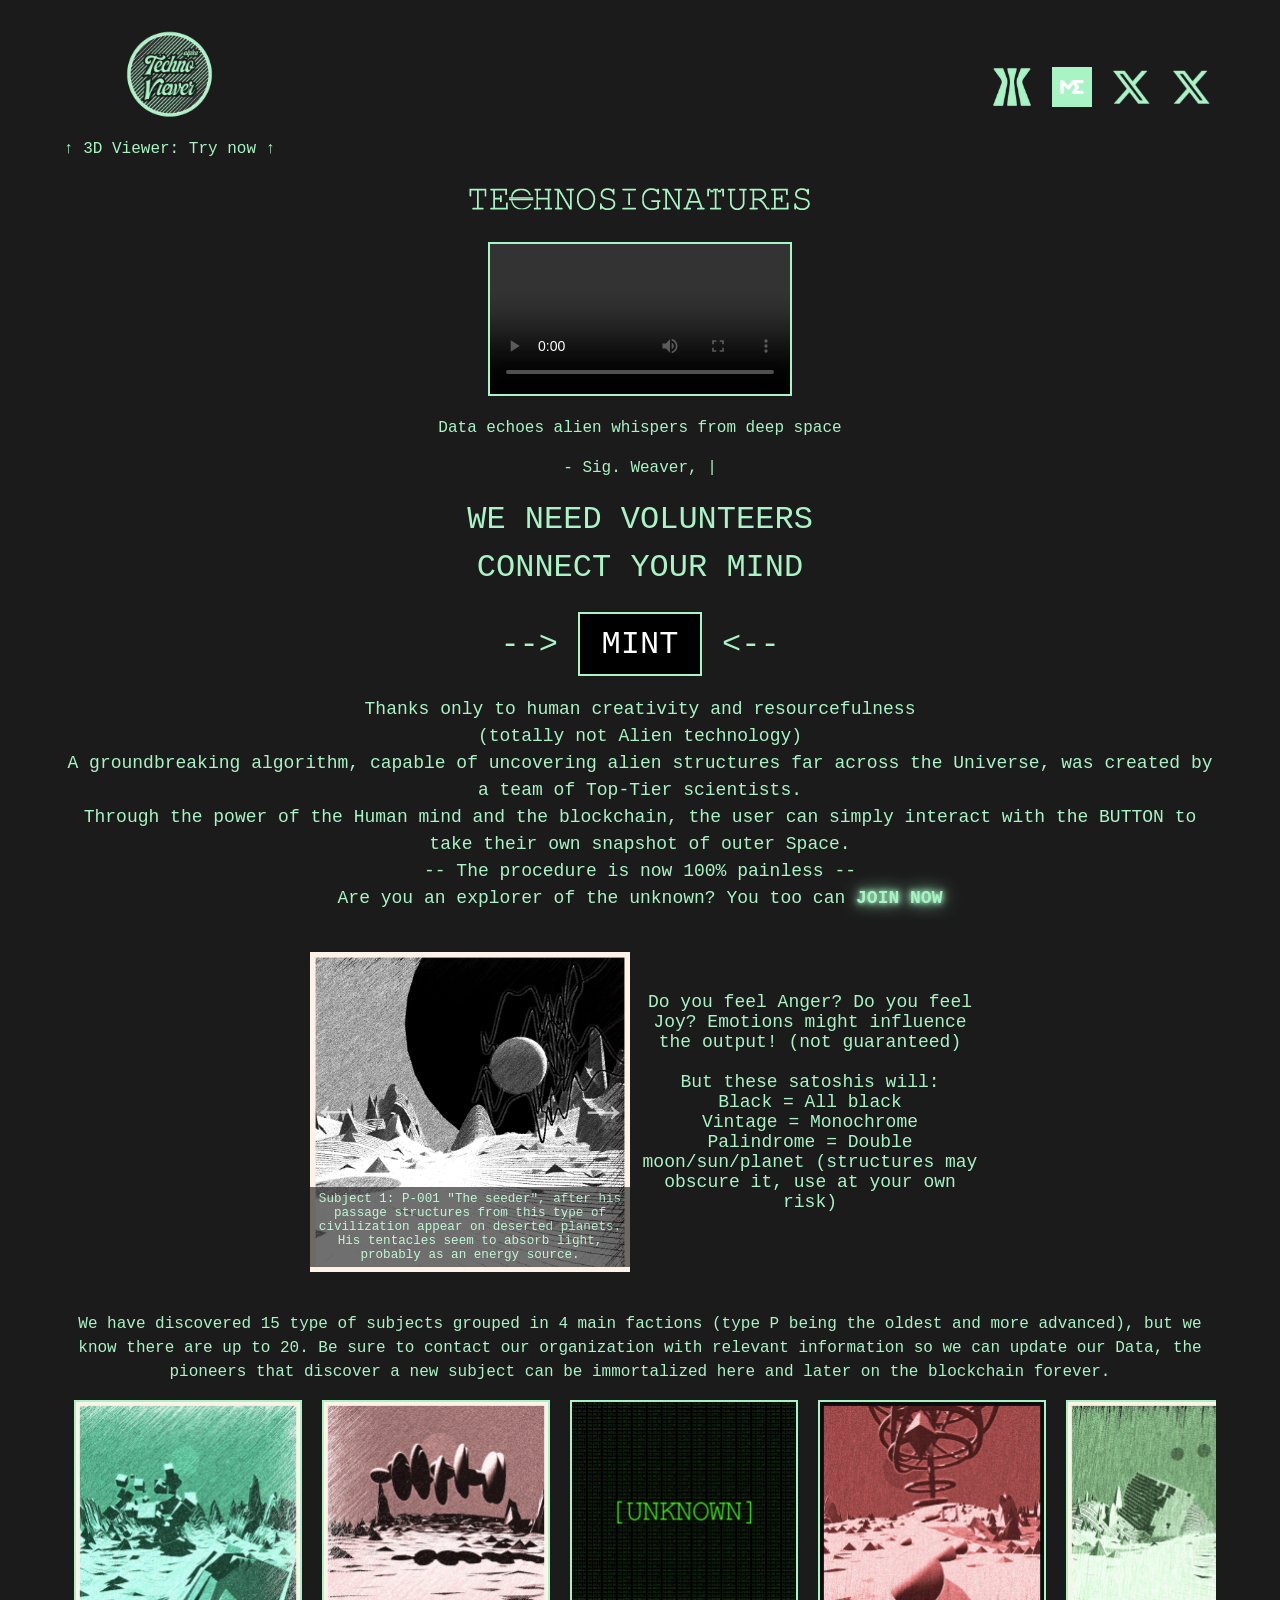
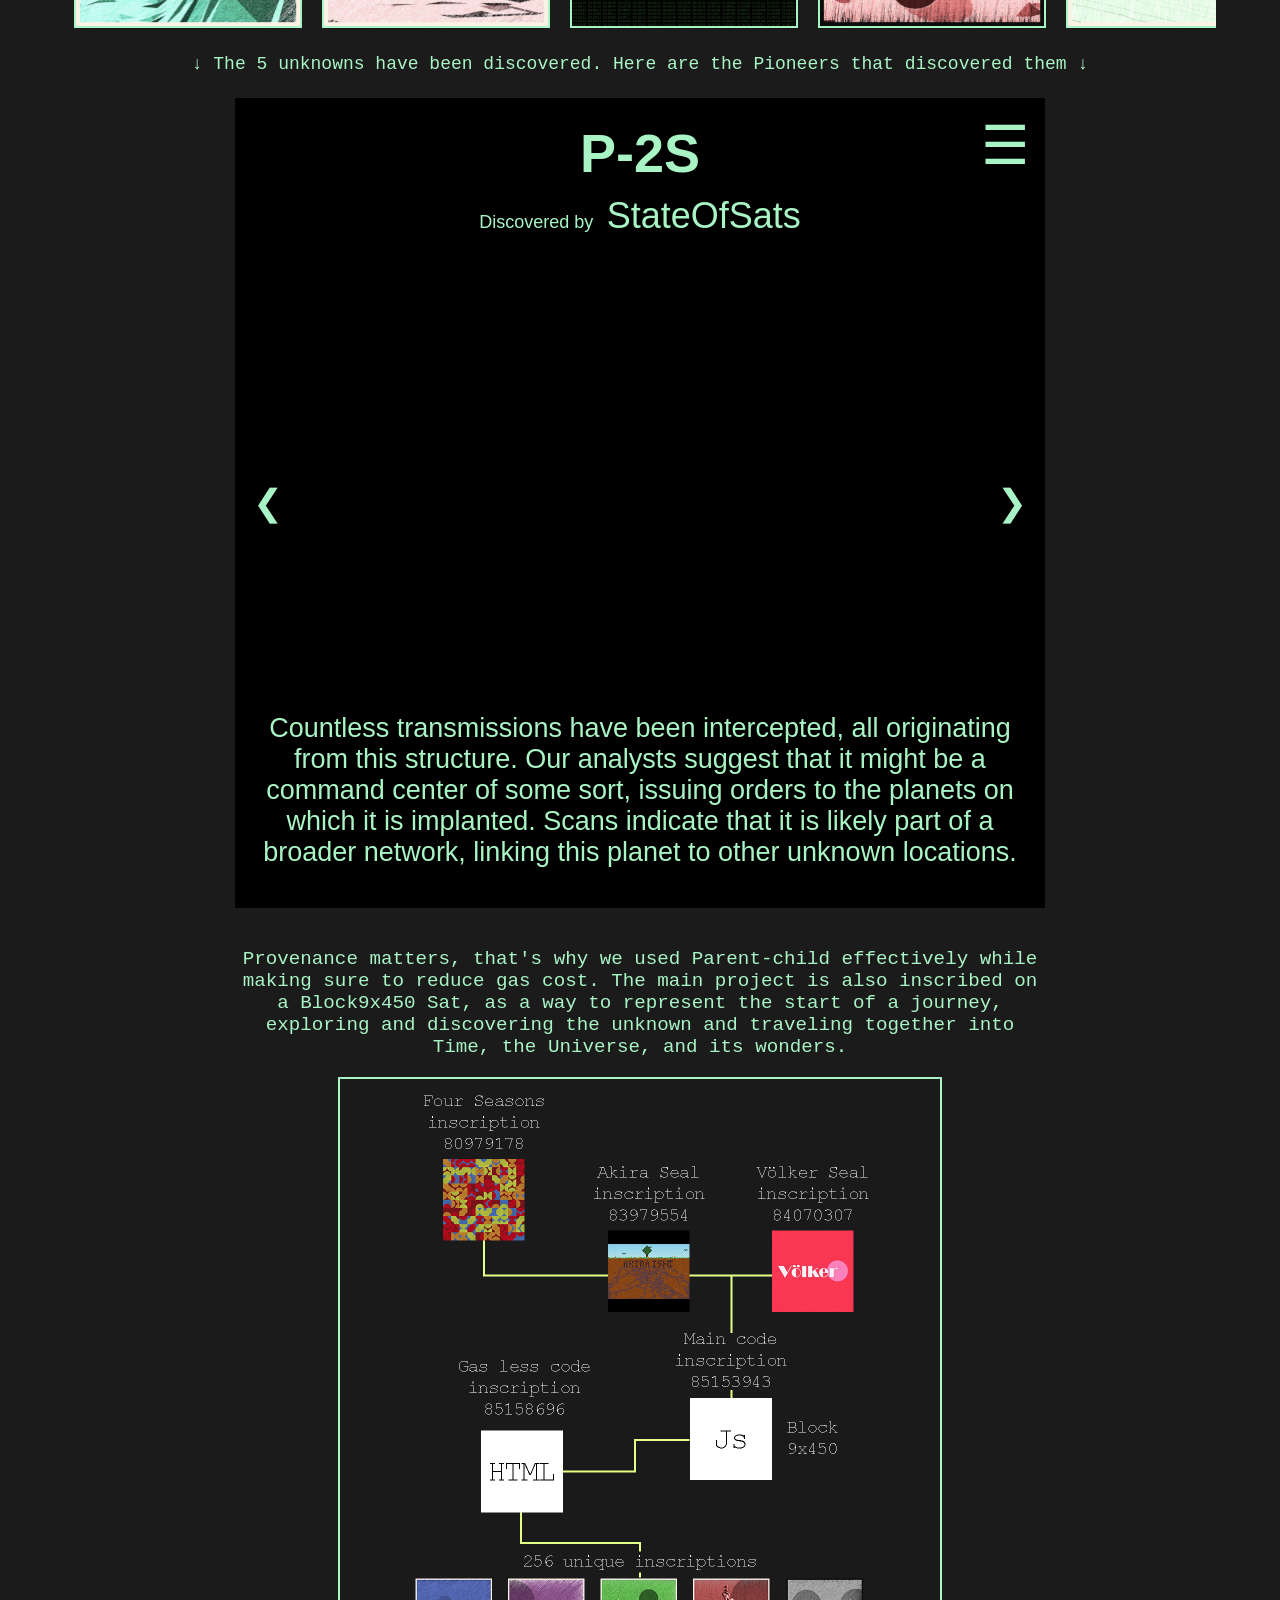
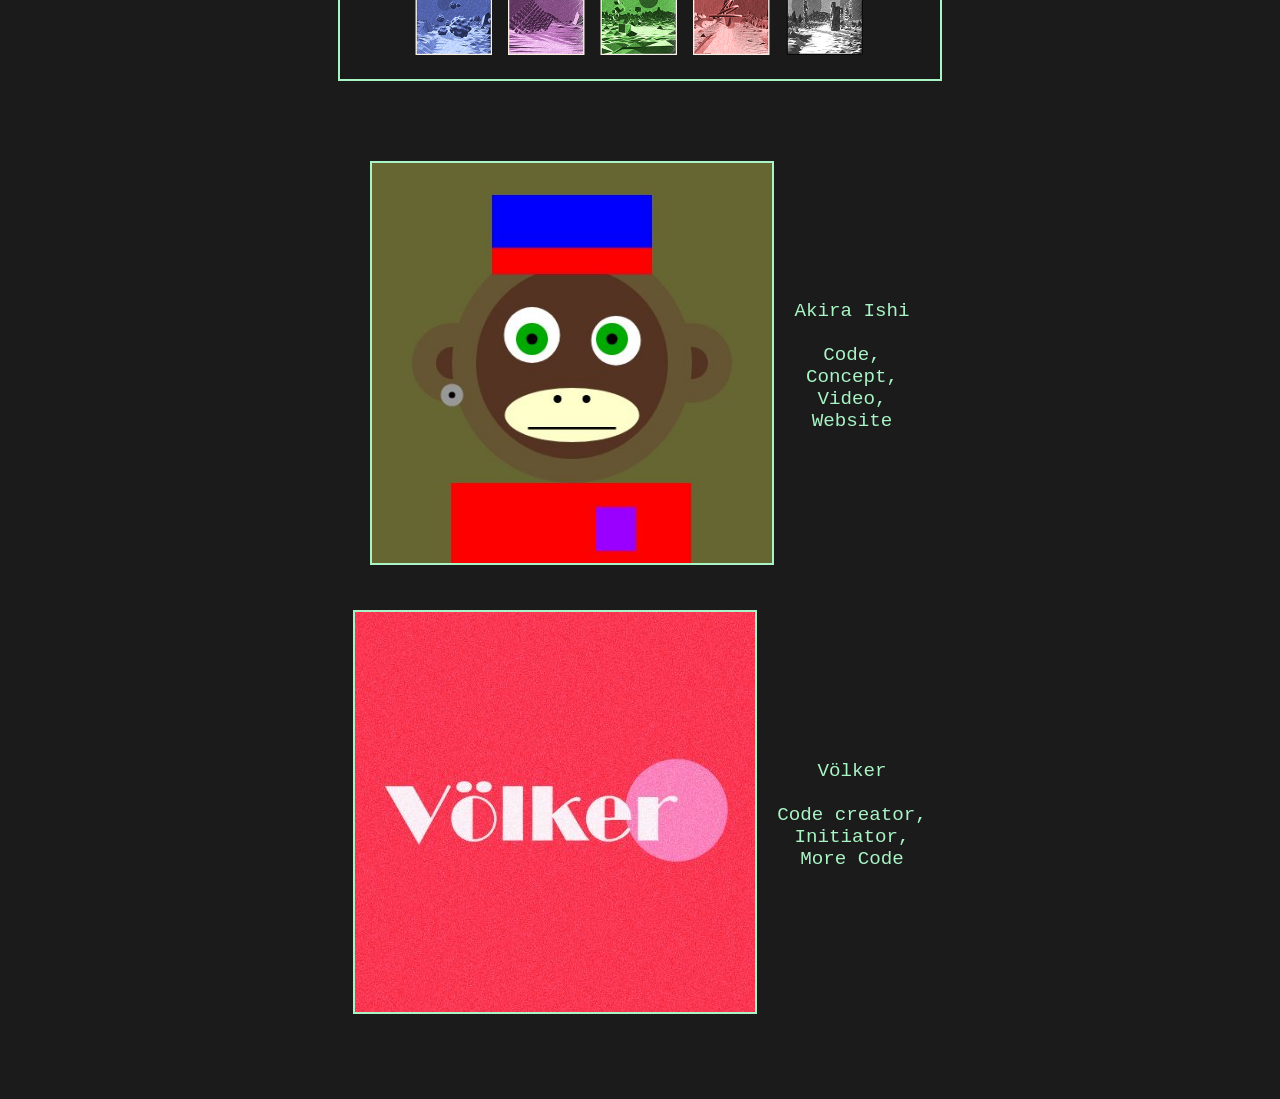
==== commit 9a718452: "Update links" ====
--- a/index.html
+++ b/index.html
@@ -77,10 +77,10 @@
         </a>
       </div>
       <div class="right-icons">
-        <a href="https://gamma.io/ordinals/collections/technosignatures" target="_blank" rel="noopener noreferrer">
+        <a href="https://beta.gamma.io/ordinals/collections/technosignatures/items" target="_blank" rel="noopener noreferrer">
           <img src="./src/gamma.png" alt="Logo Gamma" />
         </a>  
-        <a href="https://x.com/leAkira_Ishi" target="_blank" rel="noopener noreferrer">
+        <a href="https://beta.gamma.io/ordinals/collections/technosignatures/items" target="_blank" rel="noopener noreferrer">
           <img src="./src/magiceden.png" alt="Logo Magic Eden" />
         </a> 
         <a href="https://x.com/leAkira_Ishi" target="_blank" rel="noopener noreferrer">
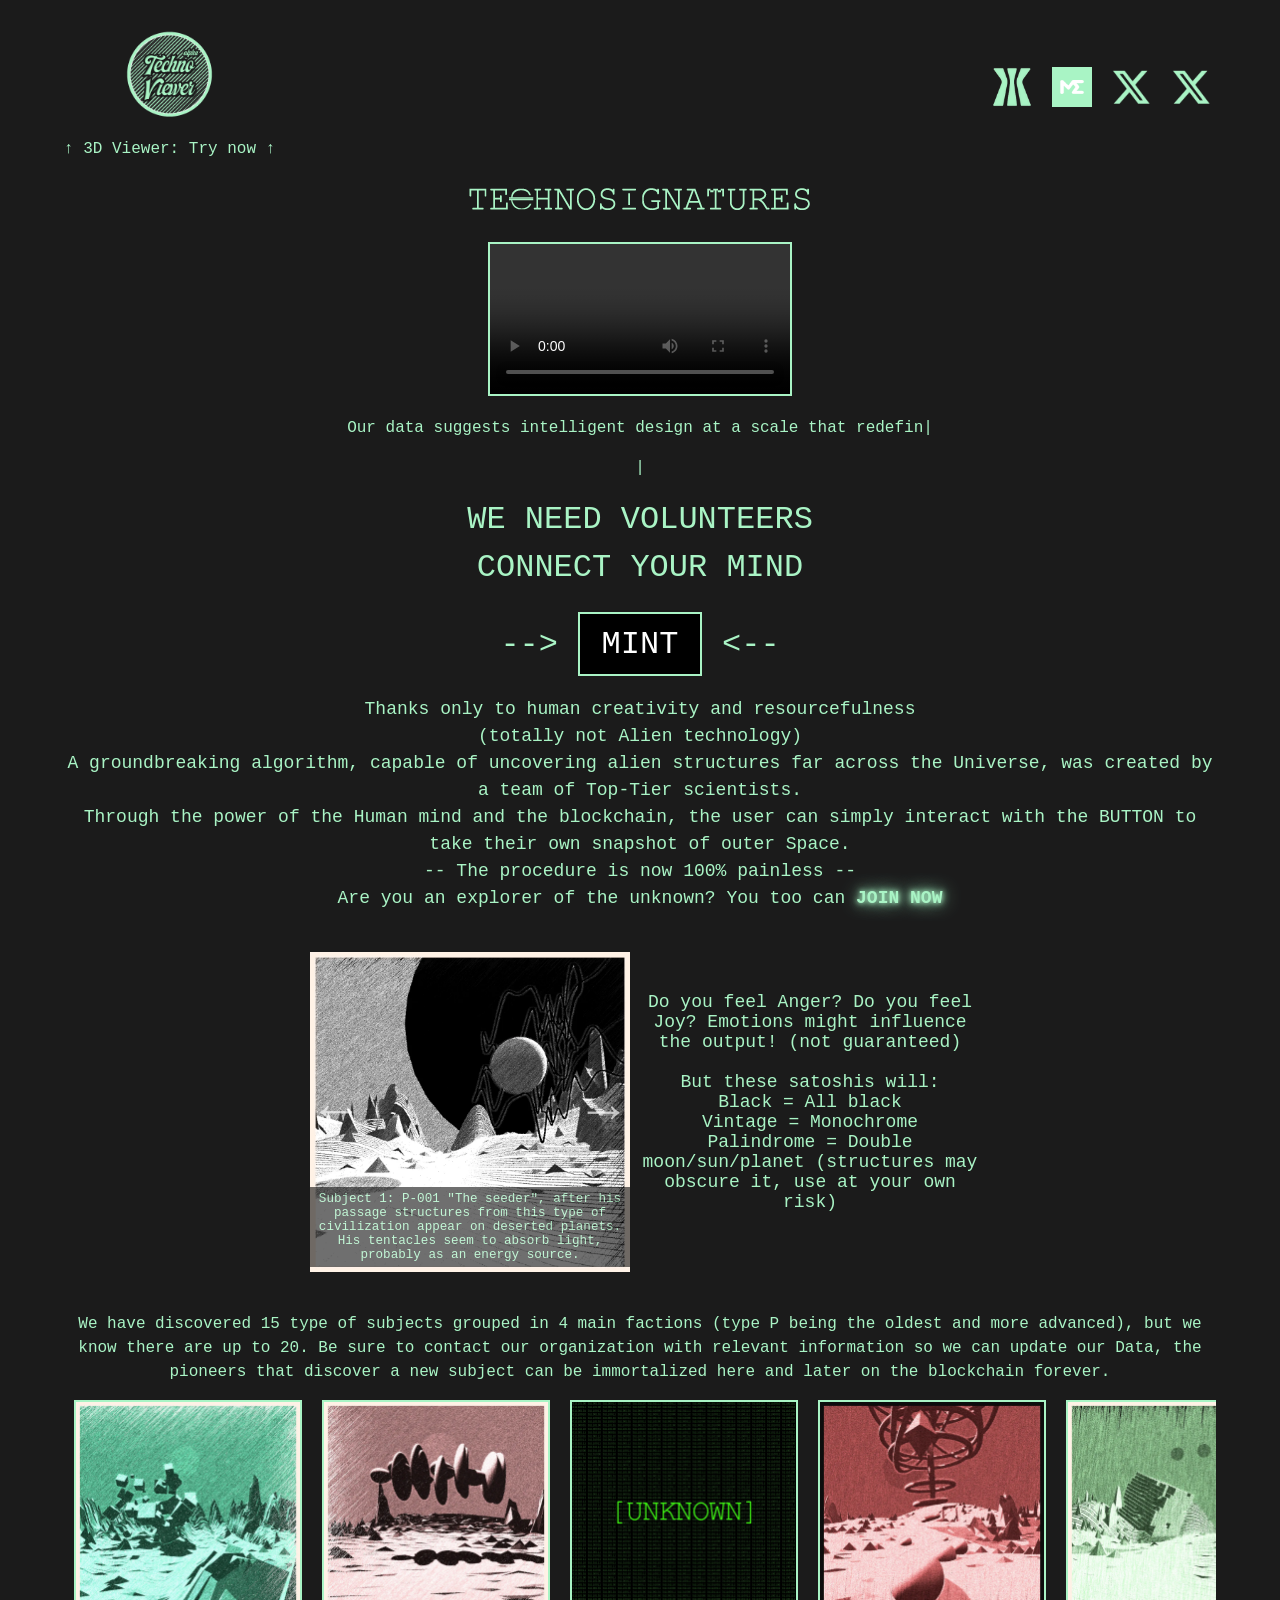
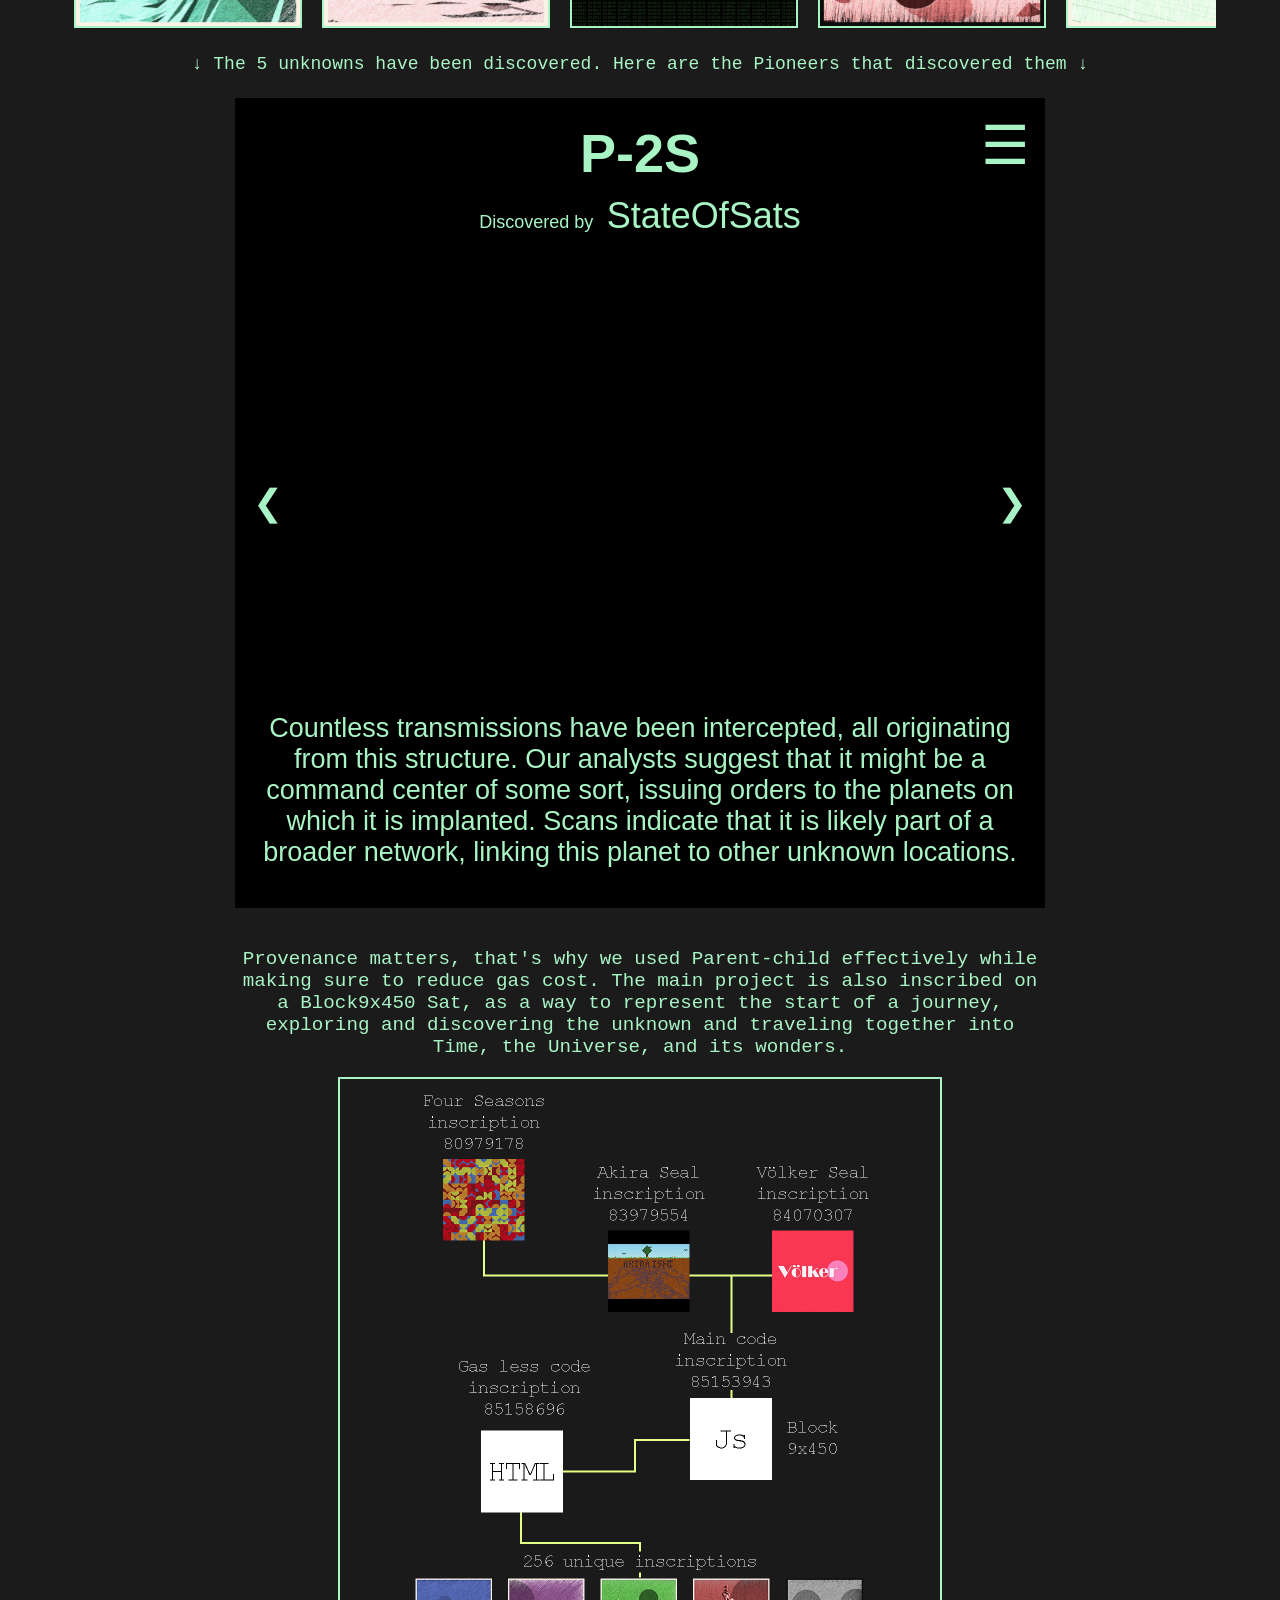
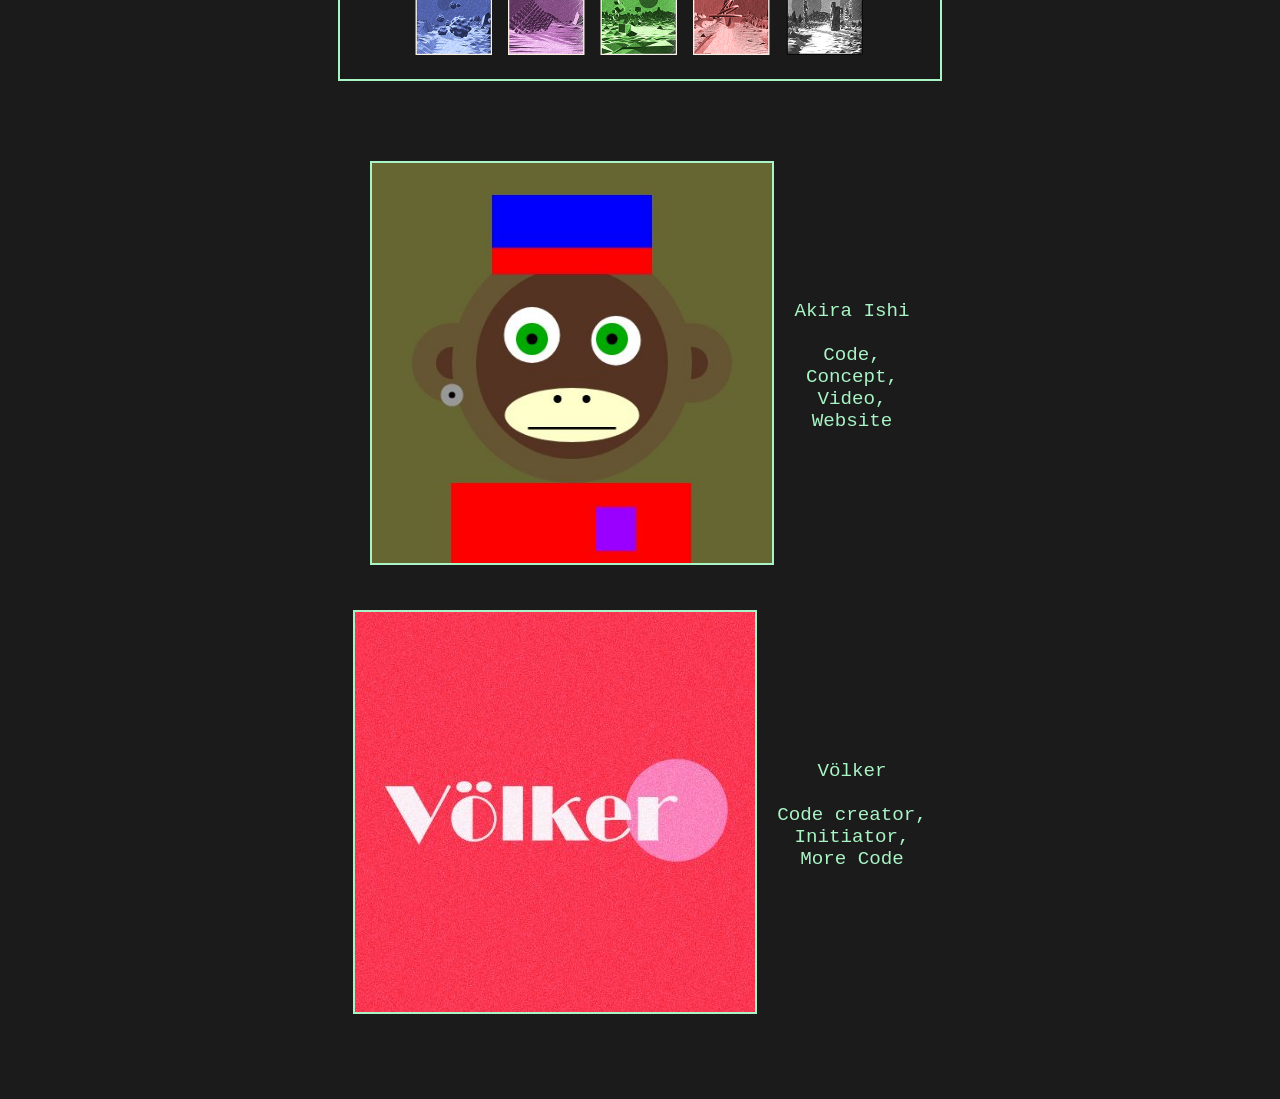
==== commit b3c67ab8: "Update index.html" ====
--- a/index.html
+++ b/index.html
@@ -115,7 +115,7 @@
 
     <section class="mint-box" id="mintBox">
       <span class="arrow left-arrow">--&gt;</span>
-      <a href="https://gamma.io/ordinals/collections/technosignatures" class="mint-link">MINT</a>
+      <a href="https://beta.gamma.io/ordinals/collections/technosignatures/items" class="mint-link">MINT</a>
       <span class="arrow right-arrow">&lt;--</span>
     </section>
 
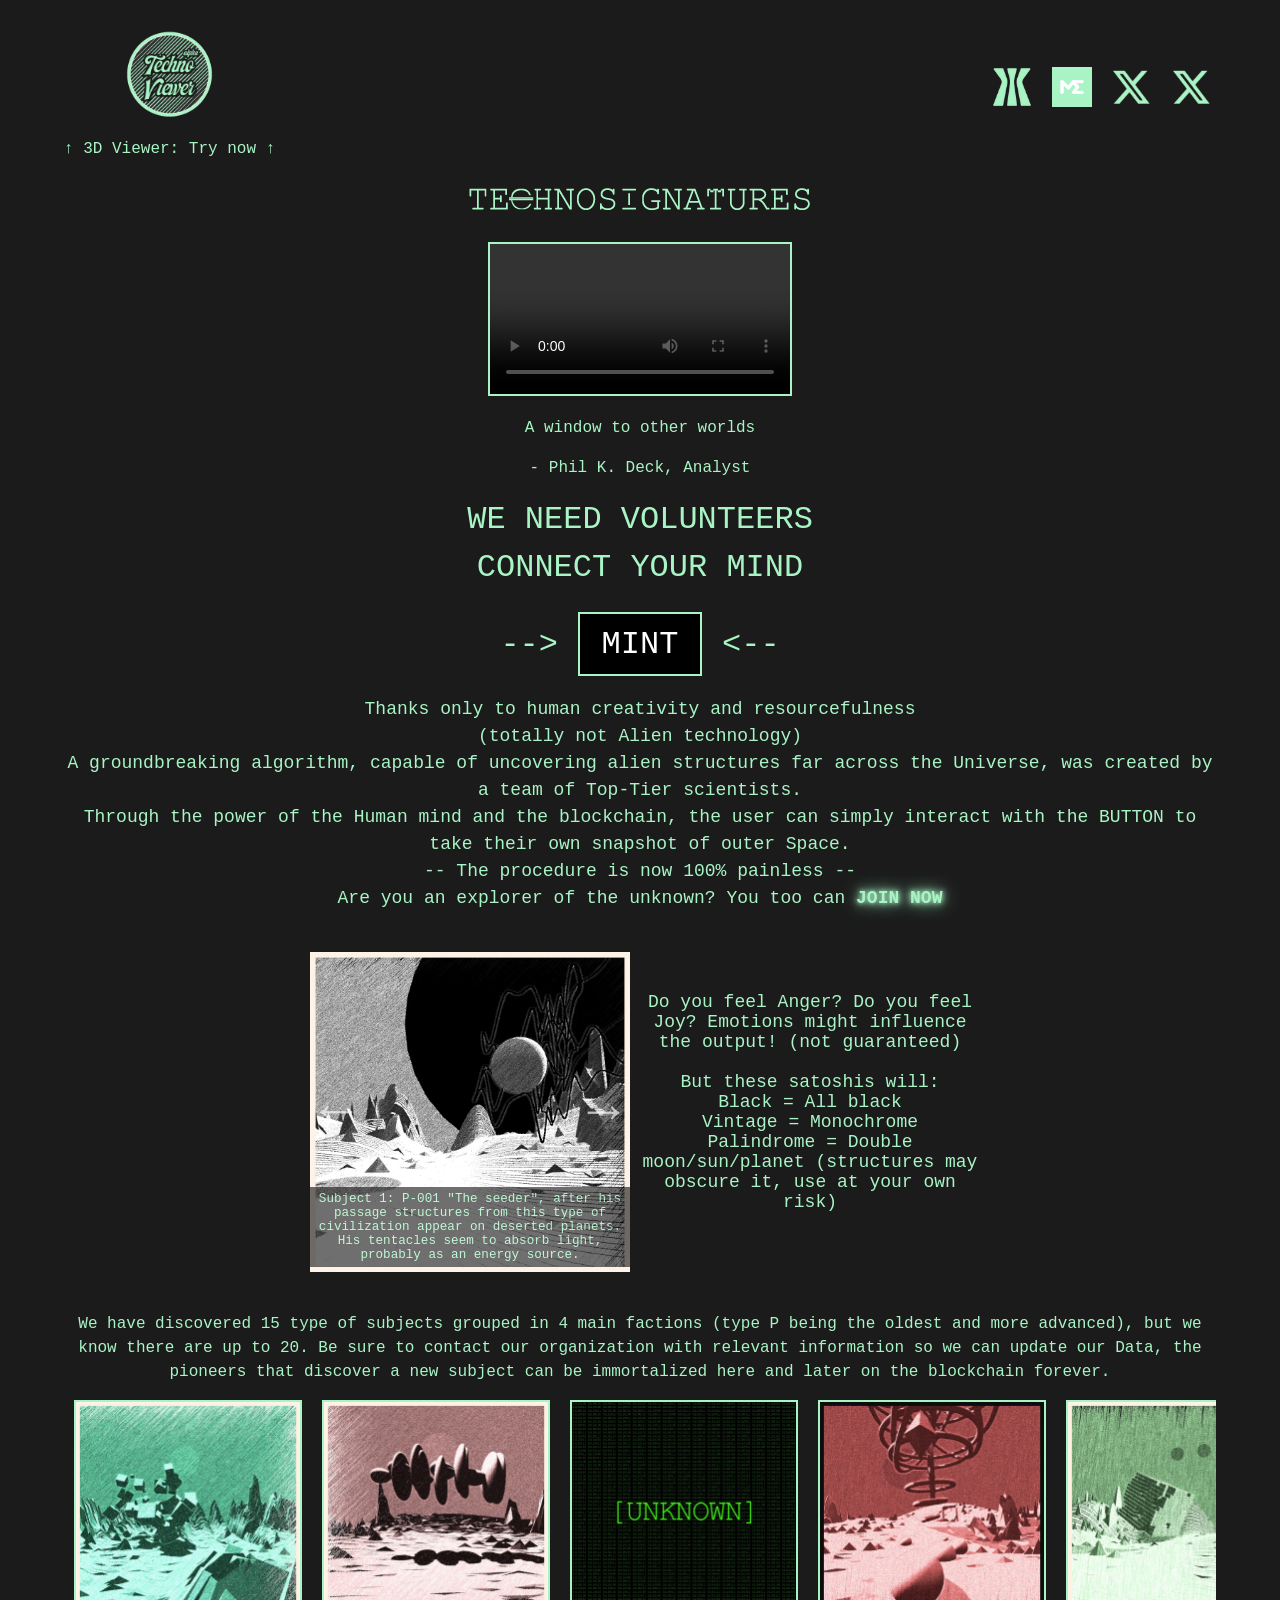
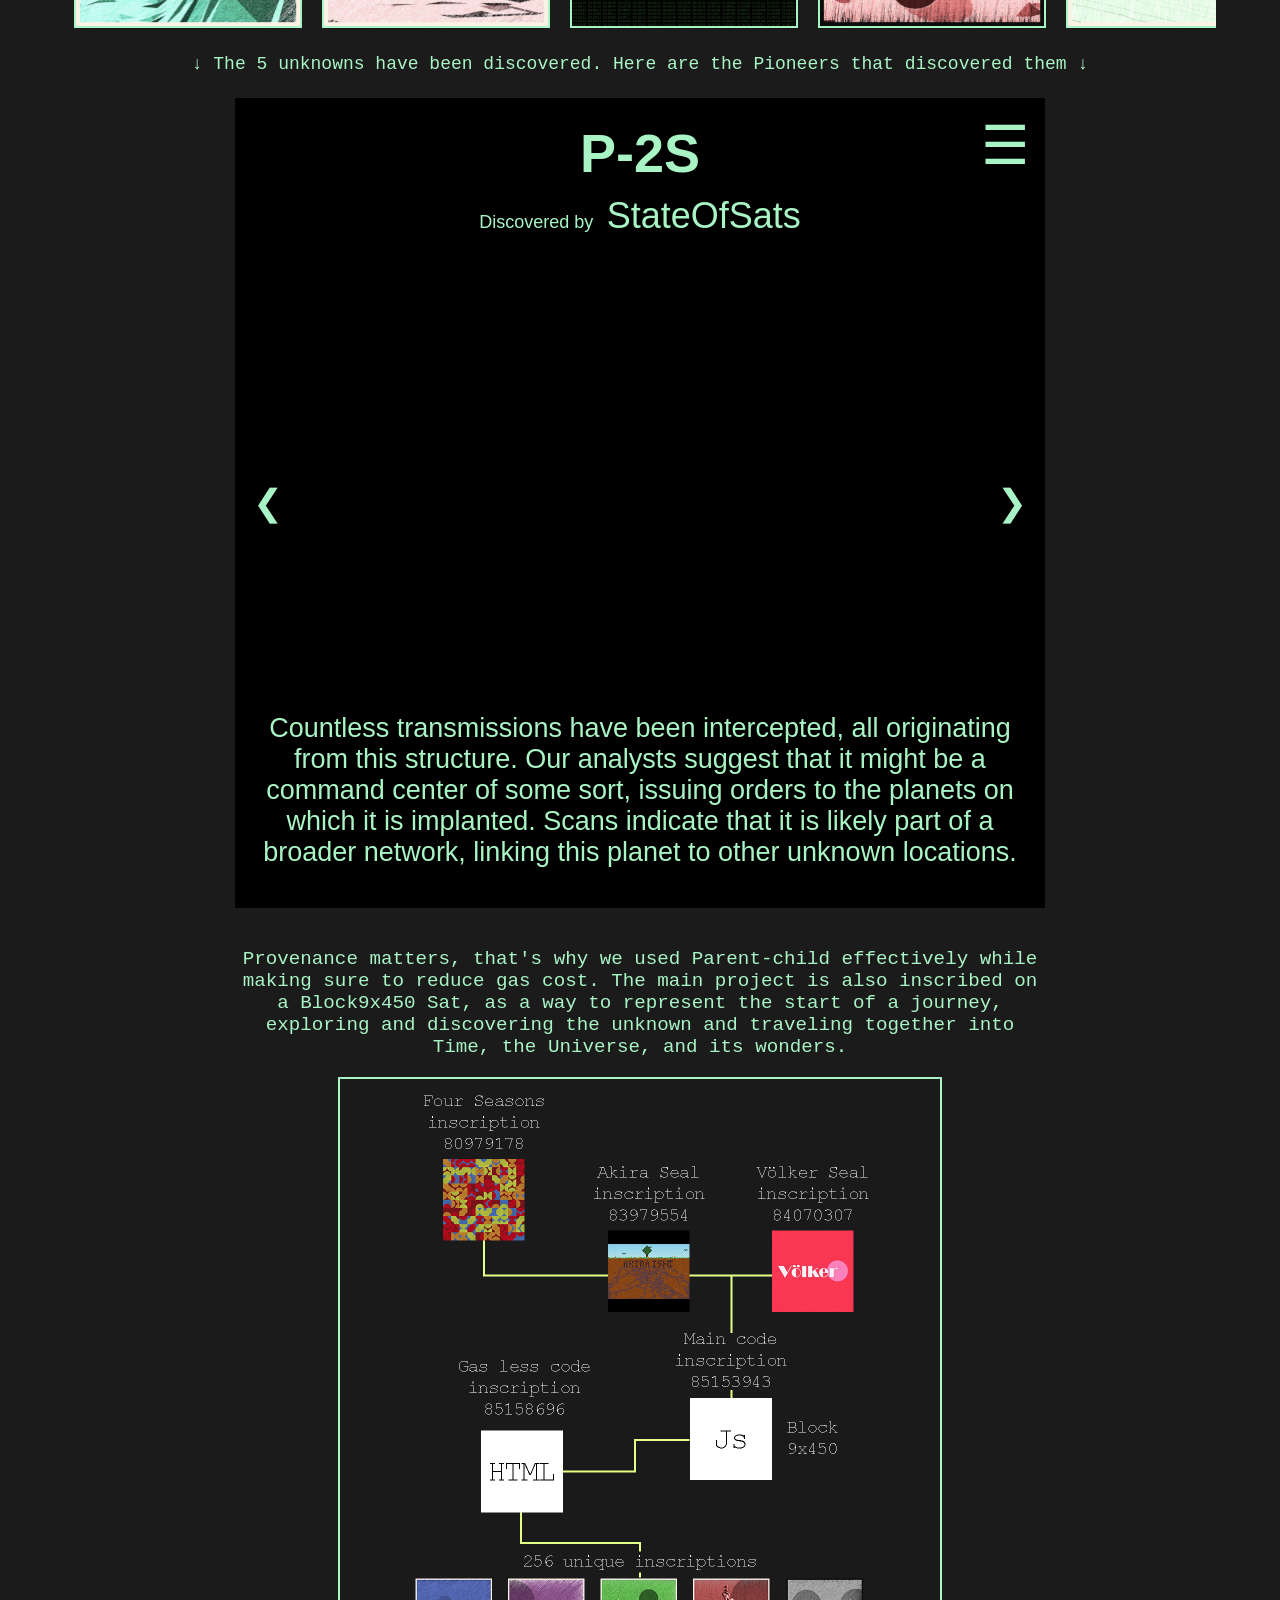
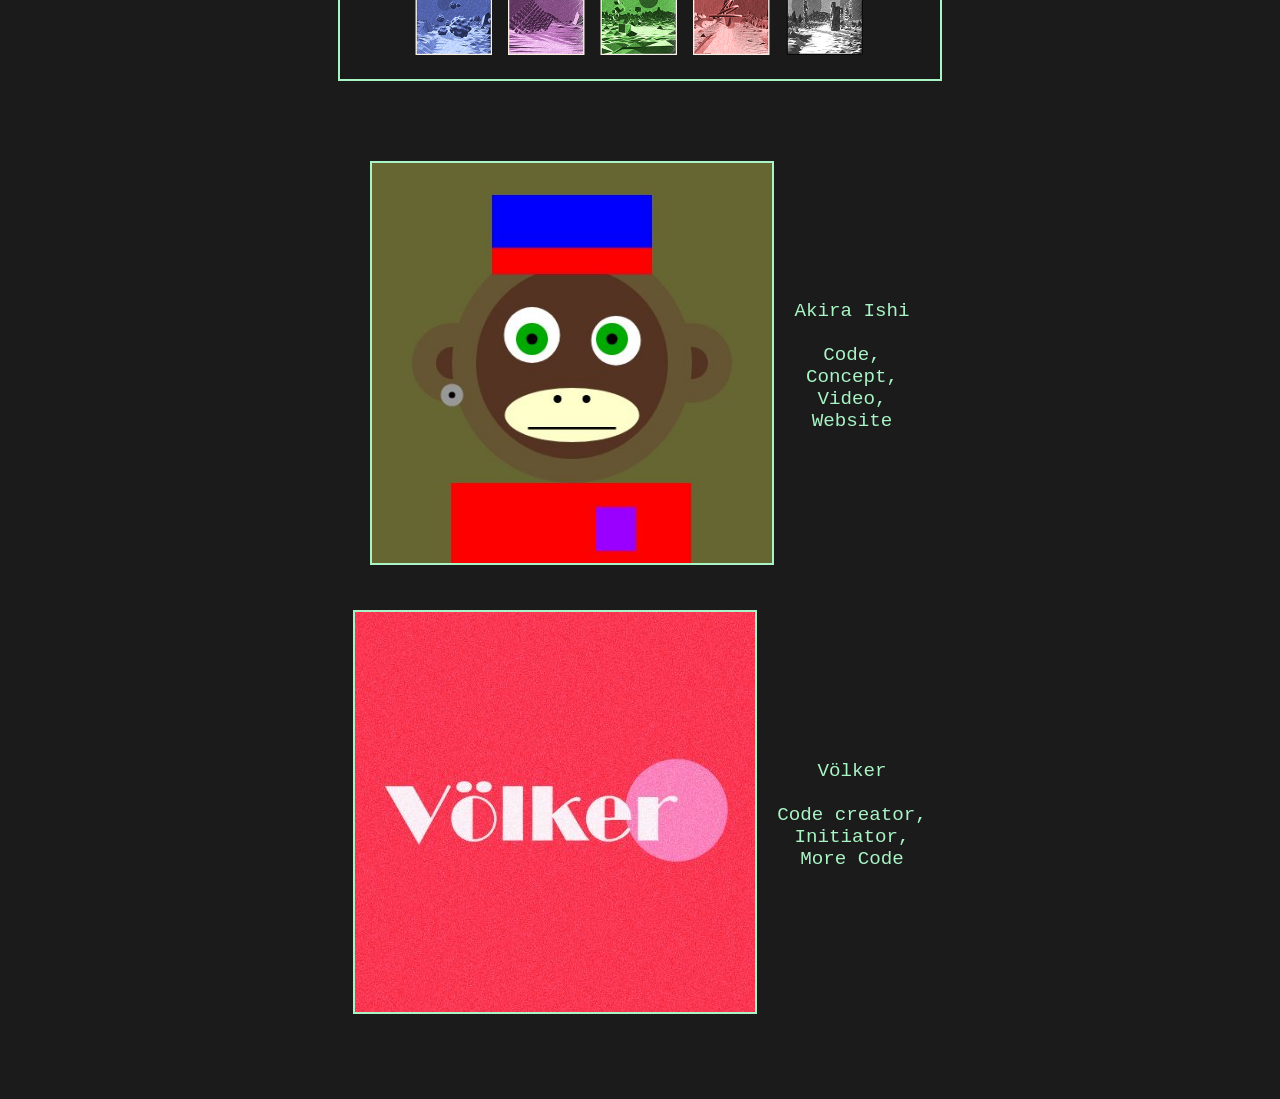
==== commit 27c62e2a: "Integrate Umami script Added Umami analytics script and enhanced gallery functionality." ====
--- a/index.html
+++ b/index.html
@@ -229,6 +229,7 @@
       </div>      
     </section>
   </main>
+  <script defer src="https://cloud.umami.is/script.js" data-website-id="856ec09a-6a22-4175-bf39-14c4b509934a"></script>
   <script>
 const topGalleryData=[];for(let e=1;e<=20;e++)topGalleryData.push({src:`src/${e}.webp`});const duplicatedTopGalleryData=topGalleryData.concat(topGalleryData);function generateGalleryItems(e,t){const n=document.getElementById(e);t.forEach((e=>{const t=document.createElement("div");t.className="gallery-item";const o=document.createElement("img");o.src=e.src,o.alt=e.desc||"",t.appendChild(o),n.appendChild(t)}))}generateGalleryItems("topGallery",duplicatedTopGalleryData);const descriptionsLeft=['Subject 1: P-001 "The seeder", after his passage structures from this type of civilization appear on deserted planets. His tentacles seem to absorb light, probably as an energy source.',"Subject 2: P-212 From the data we gathered, it was hypothesized that the top tetrahedron sends electromagnetic waves into the ground by slamming itself on the one below on regular intervals, we do not yet know the purpose","Subject 3: We do not have encountered this subject yet.","Subject 4: P-5(0µ7 Seen roaming around on specific planets, after which the next subject is usually created. (method unknown).","Subject 5: P-1894 We observed this structure sending waves of energy to outer space, it was determined to be a form of communication.","Subject 6: We do not have encountered this subject yet.","Subject 7: C-4.s Much like plants, this type of formation grows over hundreds of years at which point cube shaped objects detach themselves from their root.","Subject 8: C-420 These subjects float on the planets for another centuries, slowly traveling in groups across the ground and through the air with equal ease","Subject 9: C-Siloli After eons of traveling, the cubes merge together to form a bigger almost unicellular formation.","Subject 10: C-2001ASO The bigger cube formation then ascend to Space, depending on the gravity of the planet they succeed and attach to meteorites, or don't. A smaller living subject was retrieved on Earth.","Subject 11: We do not have encountered this subject yet.","Subject 12: B-5P0 We have determined that these subjects act as spores, released onto planets that appears barren, to expand and multiply.","Subject 13: B-F0R It may not look like much, but these simple formations are the result of the spores infestation, capable of surviving extreme conditions and growing rapidly.","Subject 14: B-LEWIT These subjects act as unique organism, capable of detaching parts of itself. We have not yet discovered its function.","Subject 15: We do not have encountered this subject yet.","Subject 16: A-R.15  This subject seem to be able to contort itself to release big pulses of energy. We don't know its purpose.","Subject 17: A-40K From what we've gathered these rings formations seem to house vast amounts of data encoded as a quantum and antimatter-based storage system.","Subject 18: A-C12 We also discovered traces of antimatter around this structure, specialist are positive that this is an energy device acting like a solar pannel.","Subject 19: A-USS.E One of our engineer noticed spikes of energy, the structure emitting strong vibrations and again traces of antimatter. The emitted hypothesis is that this is a type of Space elevator/cannon system.","Subject 20: We do not have encountered this subject yet."],leftGalleryData=[];for(let e=1;e<=20;e++)leftGalleryData.push({src:`src/${e}b.webp`,desc:descriptionsLeft[e-1]});function cycleLeftGallery(e,t,n=3500){const o=document.getElementById(e);let a=0,s=null;function i(){const e=t[a],n=document.createElement("div");n.className="gallery-item fade-in";const i=document.createElement("img");i.src=e.src,i.alt=e.desc;const r=document.createElement("div");r.className="overlay-text",r.textContent=e.desc,n.appendChild(i),n.appendChild(r),o.appendChild(n),s=n,a=(a+1)%t.length}function r(){s?(s.classList.remove("fade-in"),s.classList.add("fade-out"),setTimeout((()=>{o.removeChild(s),i()}),50)):i()}i();let l=setInterval(r,n);o.addEventListener("mouseenter",(()=>{clearInterval(l)})),o.addEventListener("mouseleave",(()=>{clearInterval(l),l=setInterval(r,n)})),o.addEventListener("click",(()=>{clearInterval(l),r()}));const c=document.querySelector(".gallery-nav.left-arrow"),d=document.querySelector(".gallery-nav.right-arrow");function u(){clearInterval(l)}function h(){o.matches(":hover")||(clearInterval(l),l=setInterval(r,n))}c.addEventListener("mouseenter",u),d.addEventListener("mouseenter",u),c.addEventListener("mouseleave",h),d.addEventListener("mouseleave",h),c.addEventListener("click",(e=>{e.stopPropagation(),clearInterval(l),s?(s.classList.remove("fade-in"),s.classList.add("fade-out"),setTimeout((()=>{o.removeChild(s),a=(a-2+t.length)%t.length,i()}),50)):(a=(a-1+t.length)%t.length,i())})),d.addEventListener("click",(e=>{e.stopPropagation(),clearInterval(l),r()}))}cycleLeftGallery("leftGallery",leftGalleryData,3500);const textSets=[{line1:"I have never seen something like this",line2:"- Bill Ney, Scientist"},{line1:"A picture of Space, using your mind as a lens",line2:"- I. Asimov, Professor of Biochemistry"},{line1:"!RISE",line2:"- Monkey, OCM #8133"},{line1:"I'll be right here",line2:"- Zrek, Zrek"},{line1:"A window to other worlds",line2:"- Phil K. Deck, Analyst"},{line1:"Our data suggests intelligent design at a scale that redefines our understanding of the universe",line2:"- Doc Brown, Doc"},{line1:"Mmph hm mph. Hmm mmph MPHH!",line2:"- Kenny, Patient #0"},{line1:"There is so much we don't know yet..",line2:"- John Deep, Researcher"},{line1:"The universe truly is bigger and stranger than we ever dreamed",line2:"- Tyson Grasse de Neil, Astrophysicist"},{line1:"Simplicity is the key to brilliance",line2:"- Dr. B. Lee, Jeet Kune Do Astronomer"},{line1:"Seeing those structures with my own eyes was humbling",line2:"- Spock, Science Officer"},{line1:"The data we gathered from these formations pointed to a form of intelligence",line2:"- Shell Don Cooper, Theoretical Physicist"},{line1:"Data echoes alien whispers from deep space",line2:"- Sig. Weaver, Warrant Officer"},{line1:"It's just crazy bro!",line2:"- Brad, Patient #69"},{line1:"The procedure was painless, and a lifetime experience",line2:"- John, Patient #77"},{line1:"Integrating alien tech into our system was like unlocking a cosmic Rosetta Stone",line2:"- R. Sanchez, Lead Scientist"},{line1:"We like to sing, they like to listen",line2:"- Googly Rock"}];let currentSetIndex=Math.floor(Math.random()*textSets.length);const line1Element=document.getElementById("line1"),line2Element=document.getElementById("line2");function typeText(e,t,n,o){let a=0;e.textContent="",e.classList.add("cursor");const s=setInterval((()=>{e.textContent+=t[a],a++,a===t.length&&(clearInterval(s),e.classList.remove("cursor"),o&&o())}),n)}function clearText(e){e.textContent="",e.classList.add("cursor")}function runTypewriterCycle(){const e=textSets[currentSetIndex];typeText(line1Element,e.line1,40,(()=>{typeText(line2Element,e.line2,10,(()=>{setTimeout((()=>{clearText(line1Element),clearText(line2Element),currentSetIndex=(currentSetIndex+1)%textSets.length,runTypewriterCycle()}),2500)}))}))}runTypewriterCycle();const video=document.getElementById("myVideo");video.addEventListener("loadedmetadata",(()=>{video.volume=.4,video.muted=!1})),video.play().catch((e=>{console.log("Autoplay failed:",e)})),document.getElementById("buttonText").addEventListener("click",(function(){const e=document.getElementById("mintBox").getBoundingClientRect().top+window.pageYOffset-300;window.scrollTo({top:e,behavior:"smooth"})})),console.log("T e c h n o s i g n a t u r e s"),console.log("Website by Akira Ishi"),console.log("https://linktr.ee/akira_ishi"),console.log("01100100 01101001 01110011 01100011 01101111 01110110 01100101 01110010 01111001 ");
 </script>
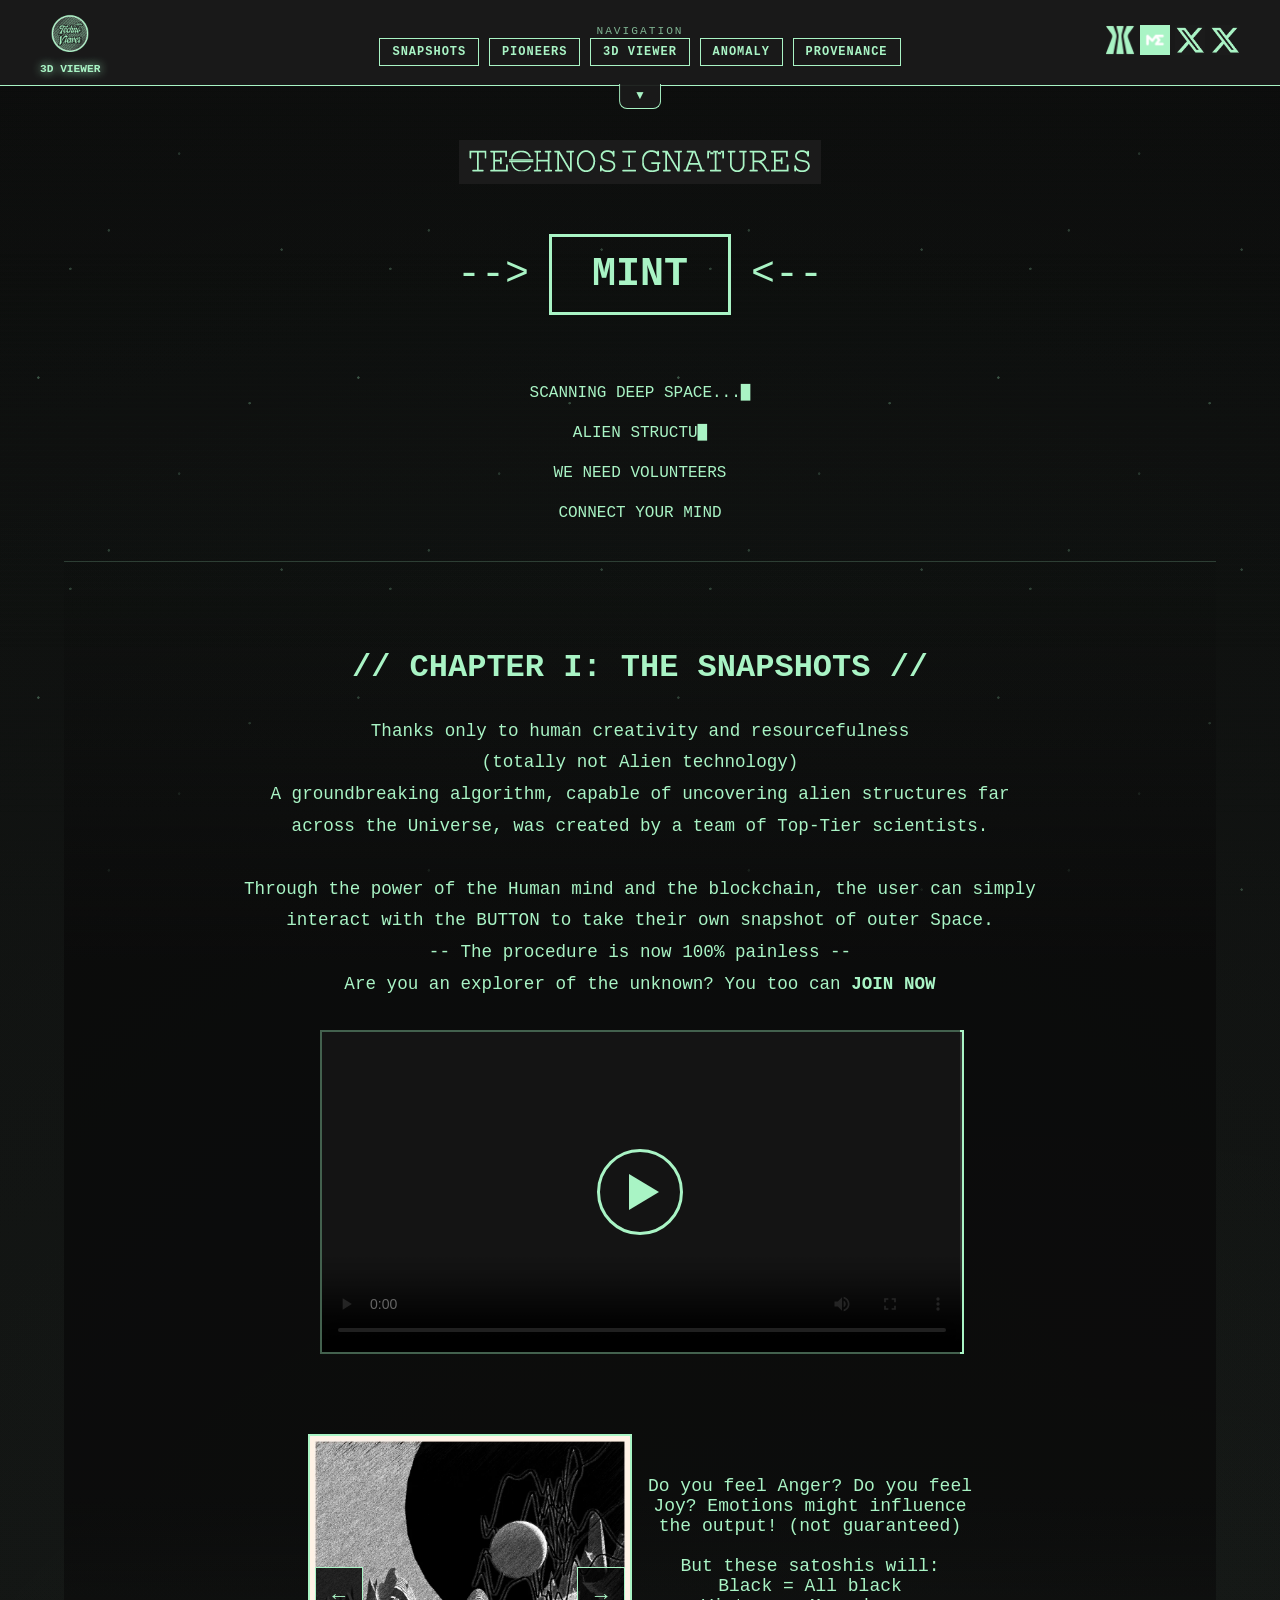
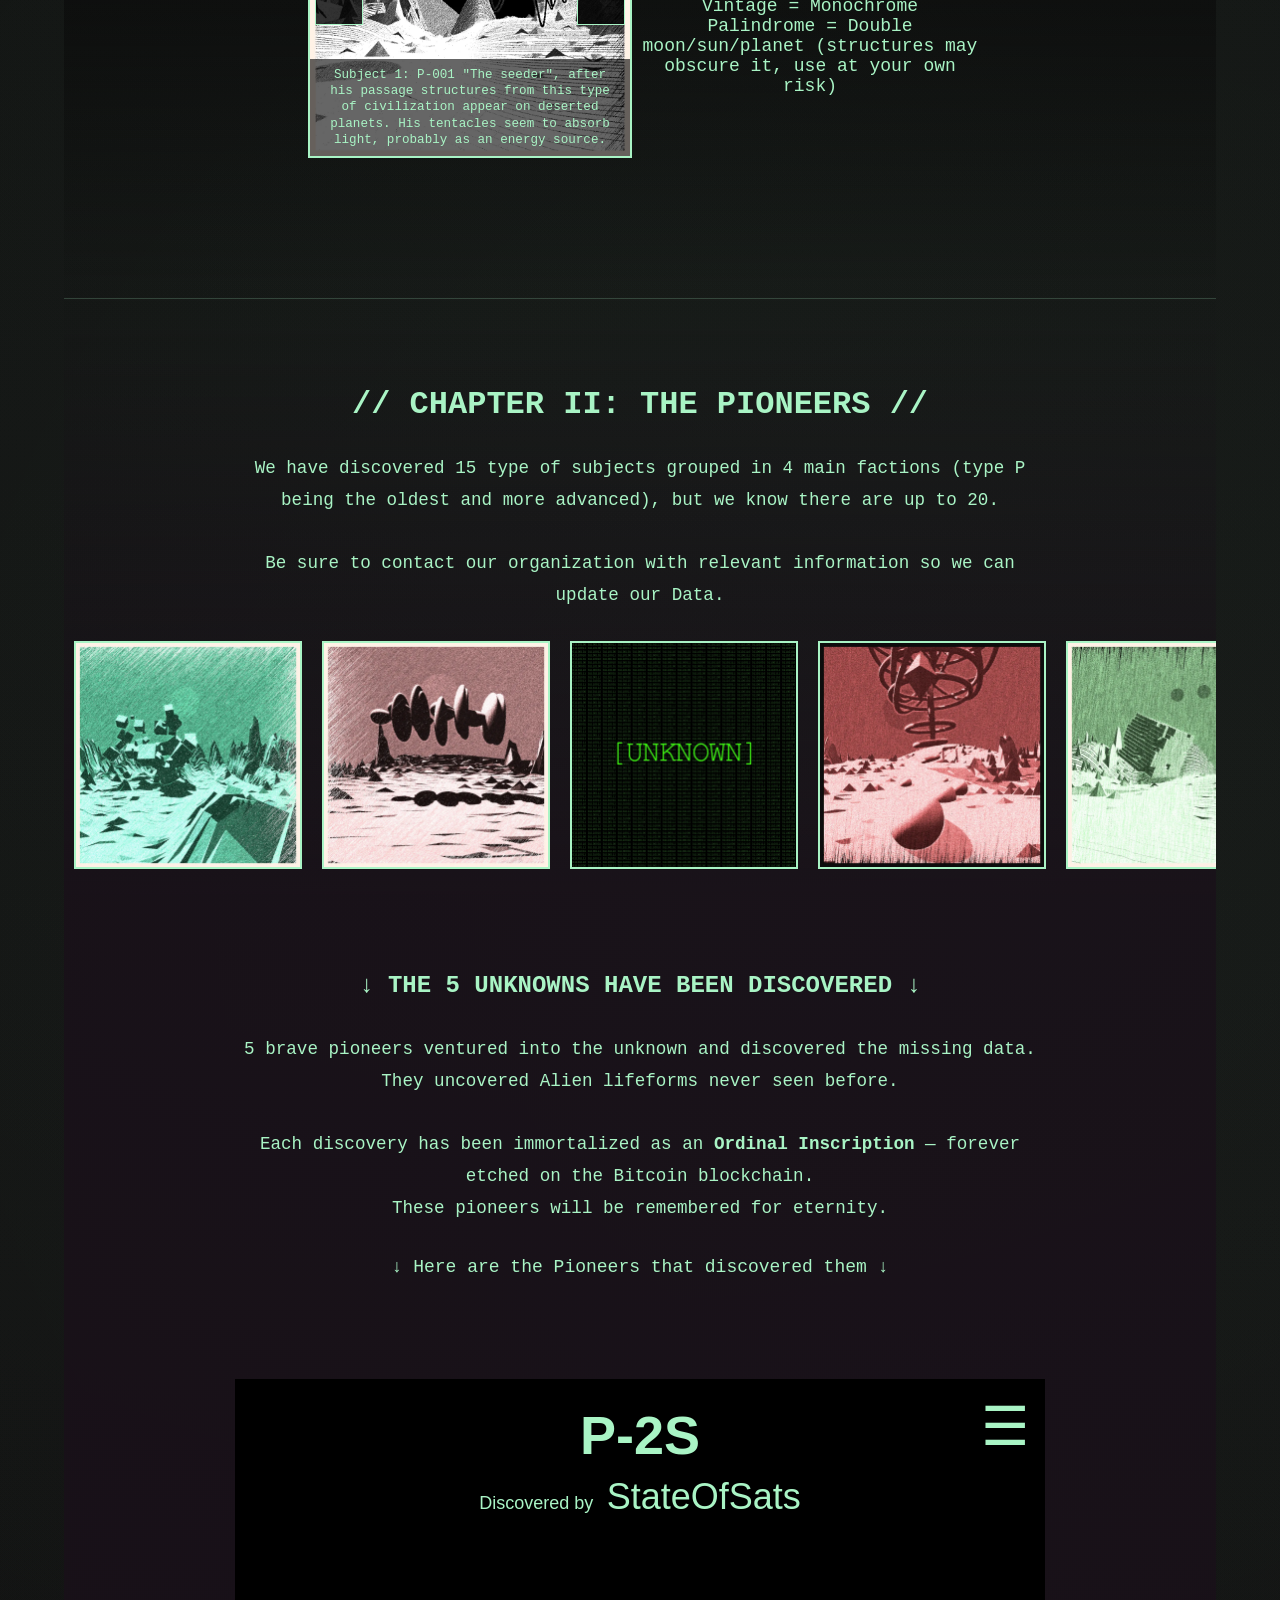
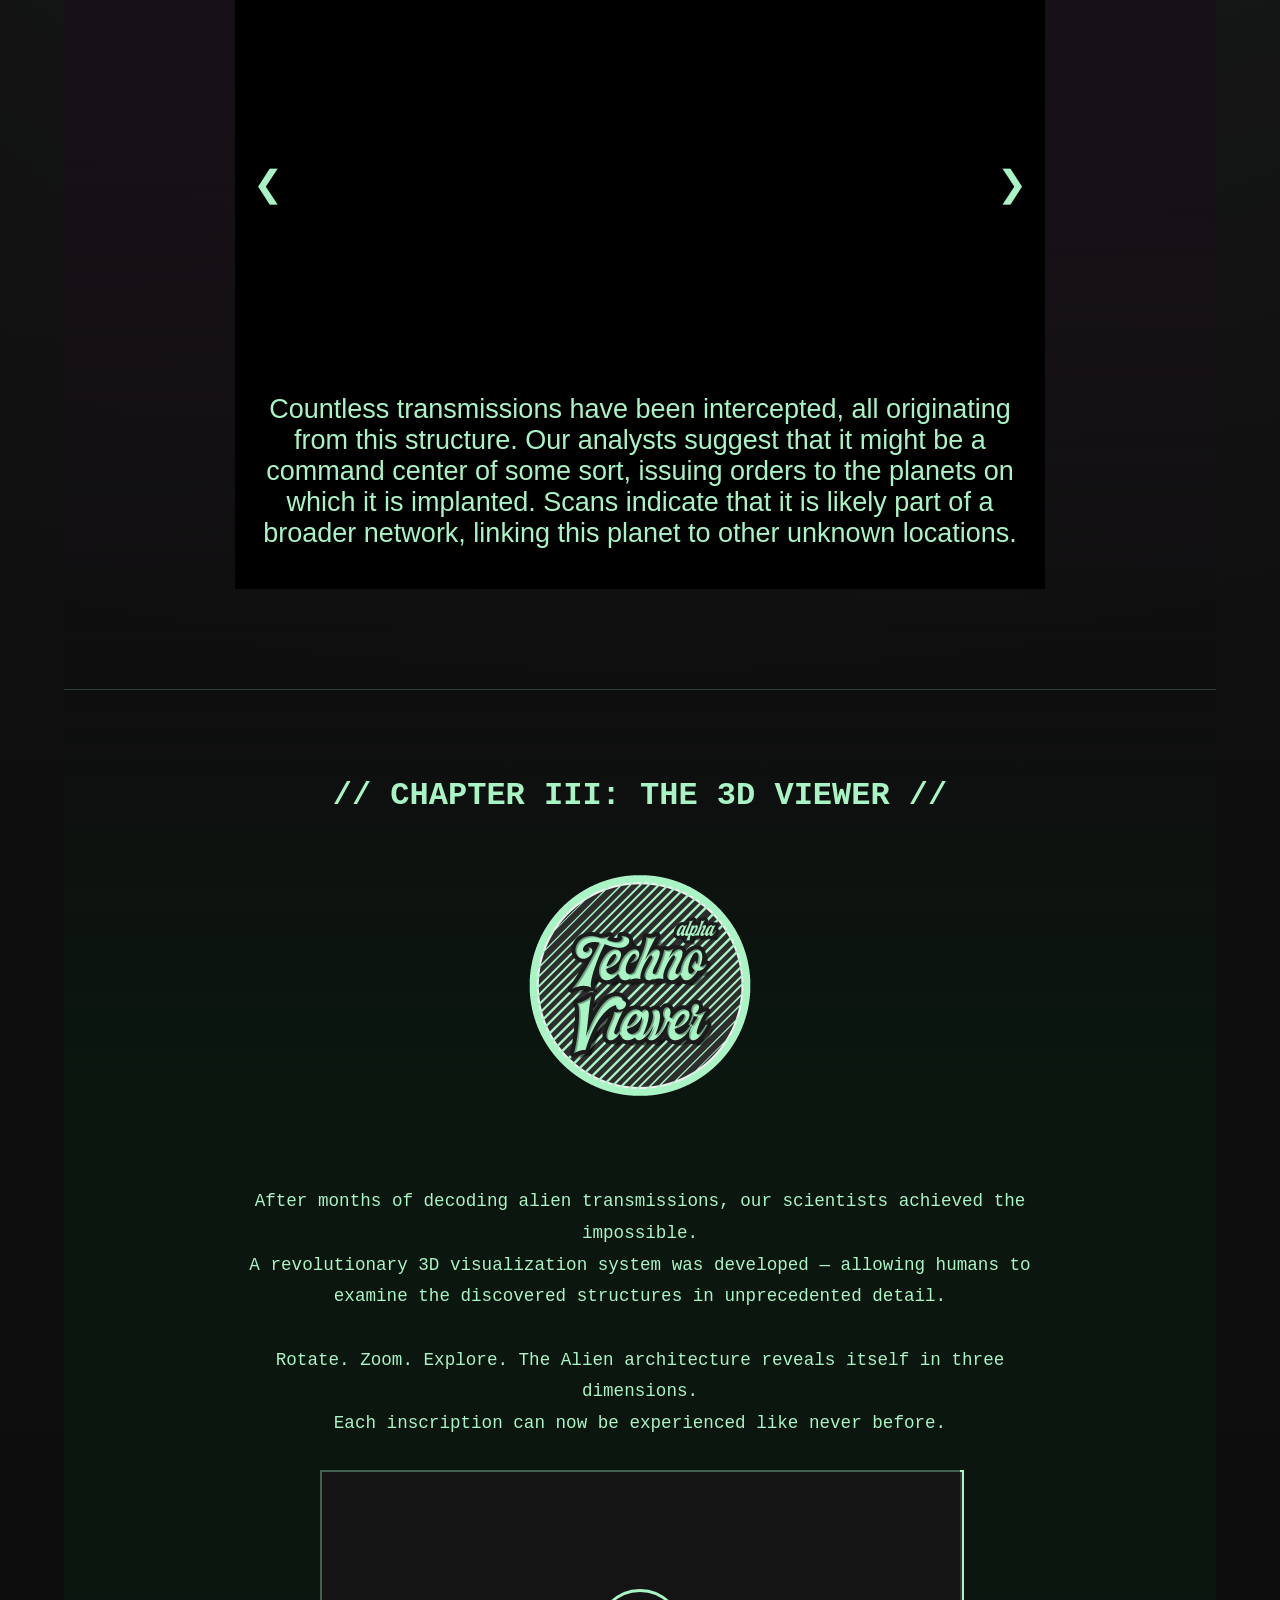
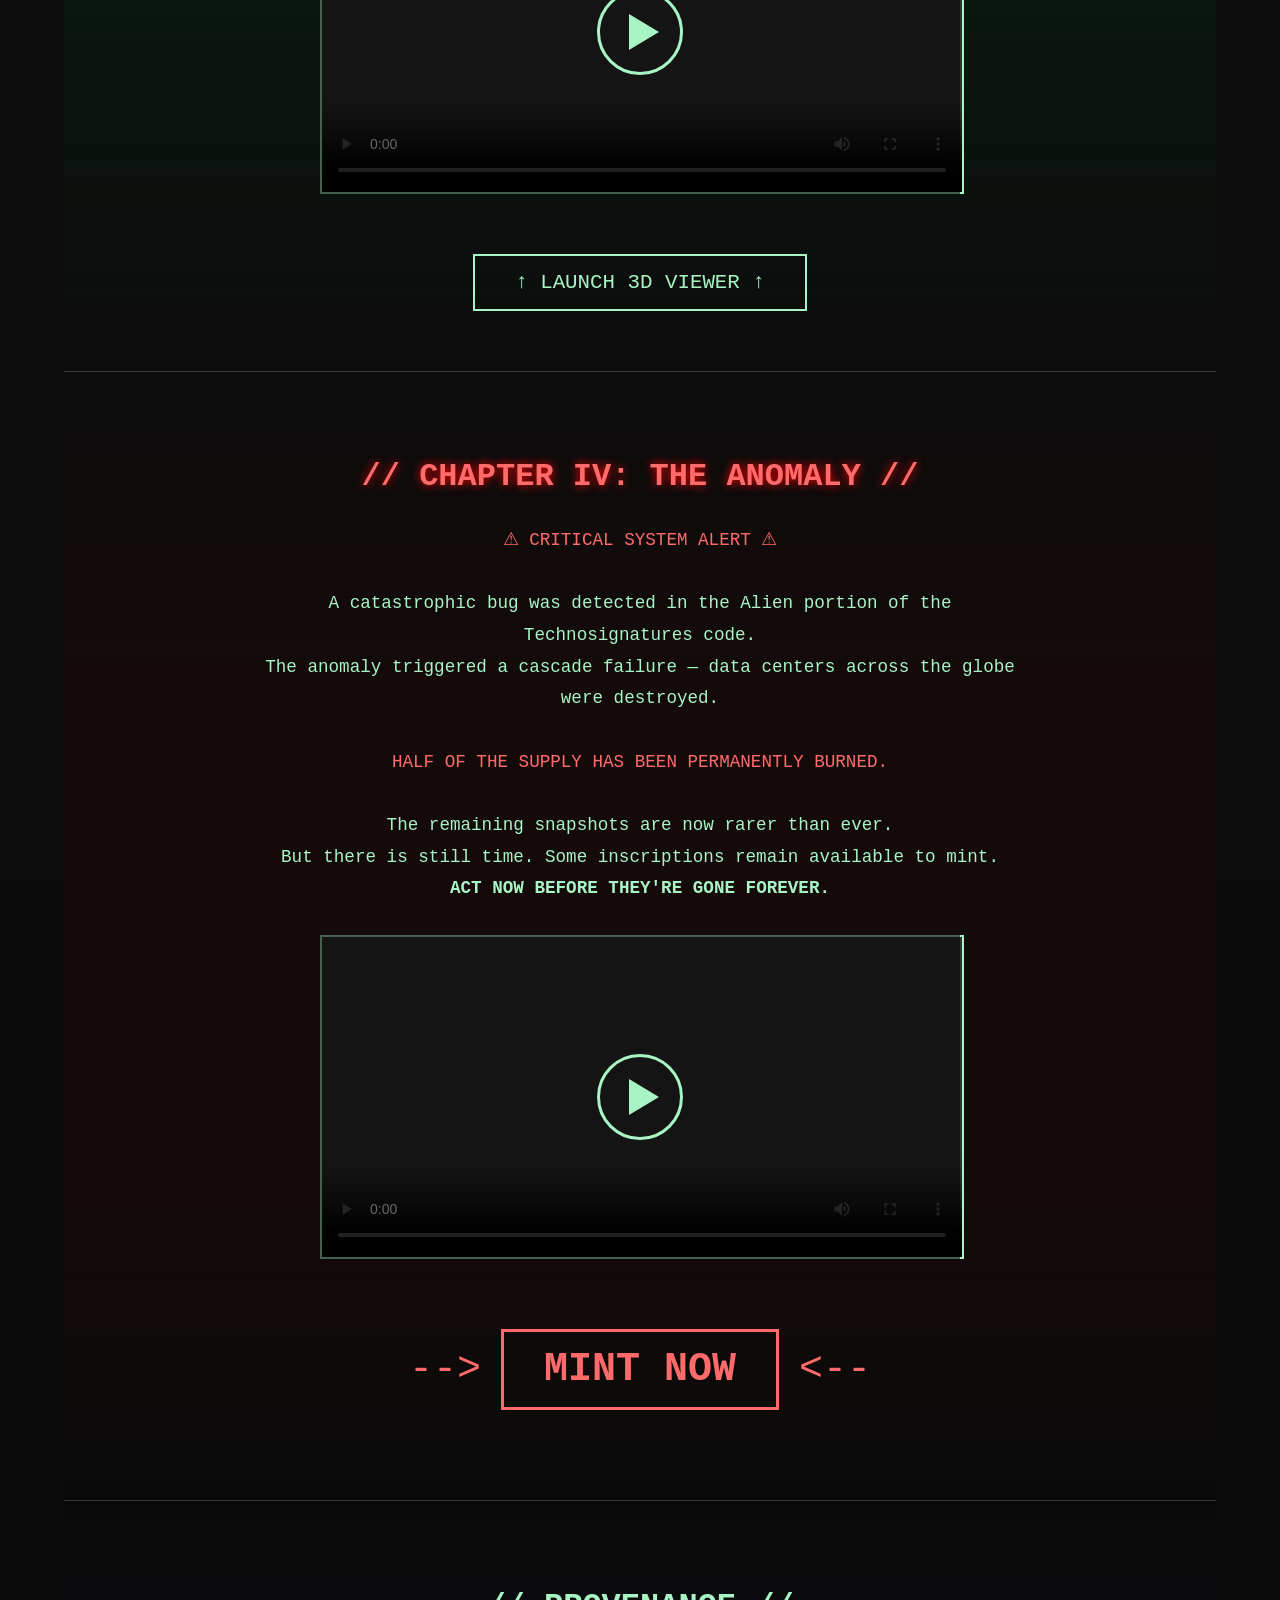
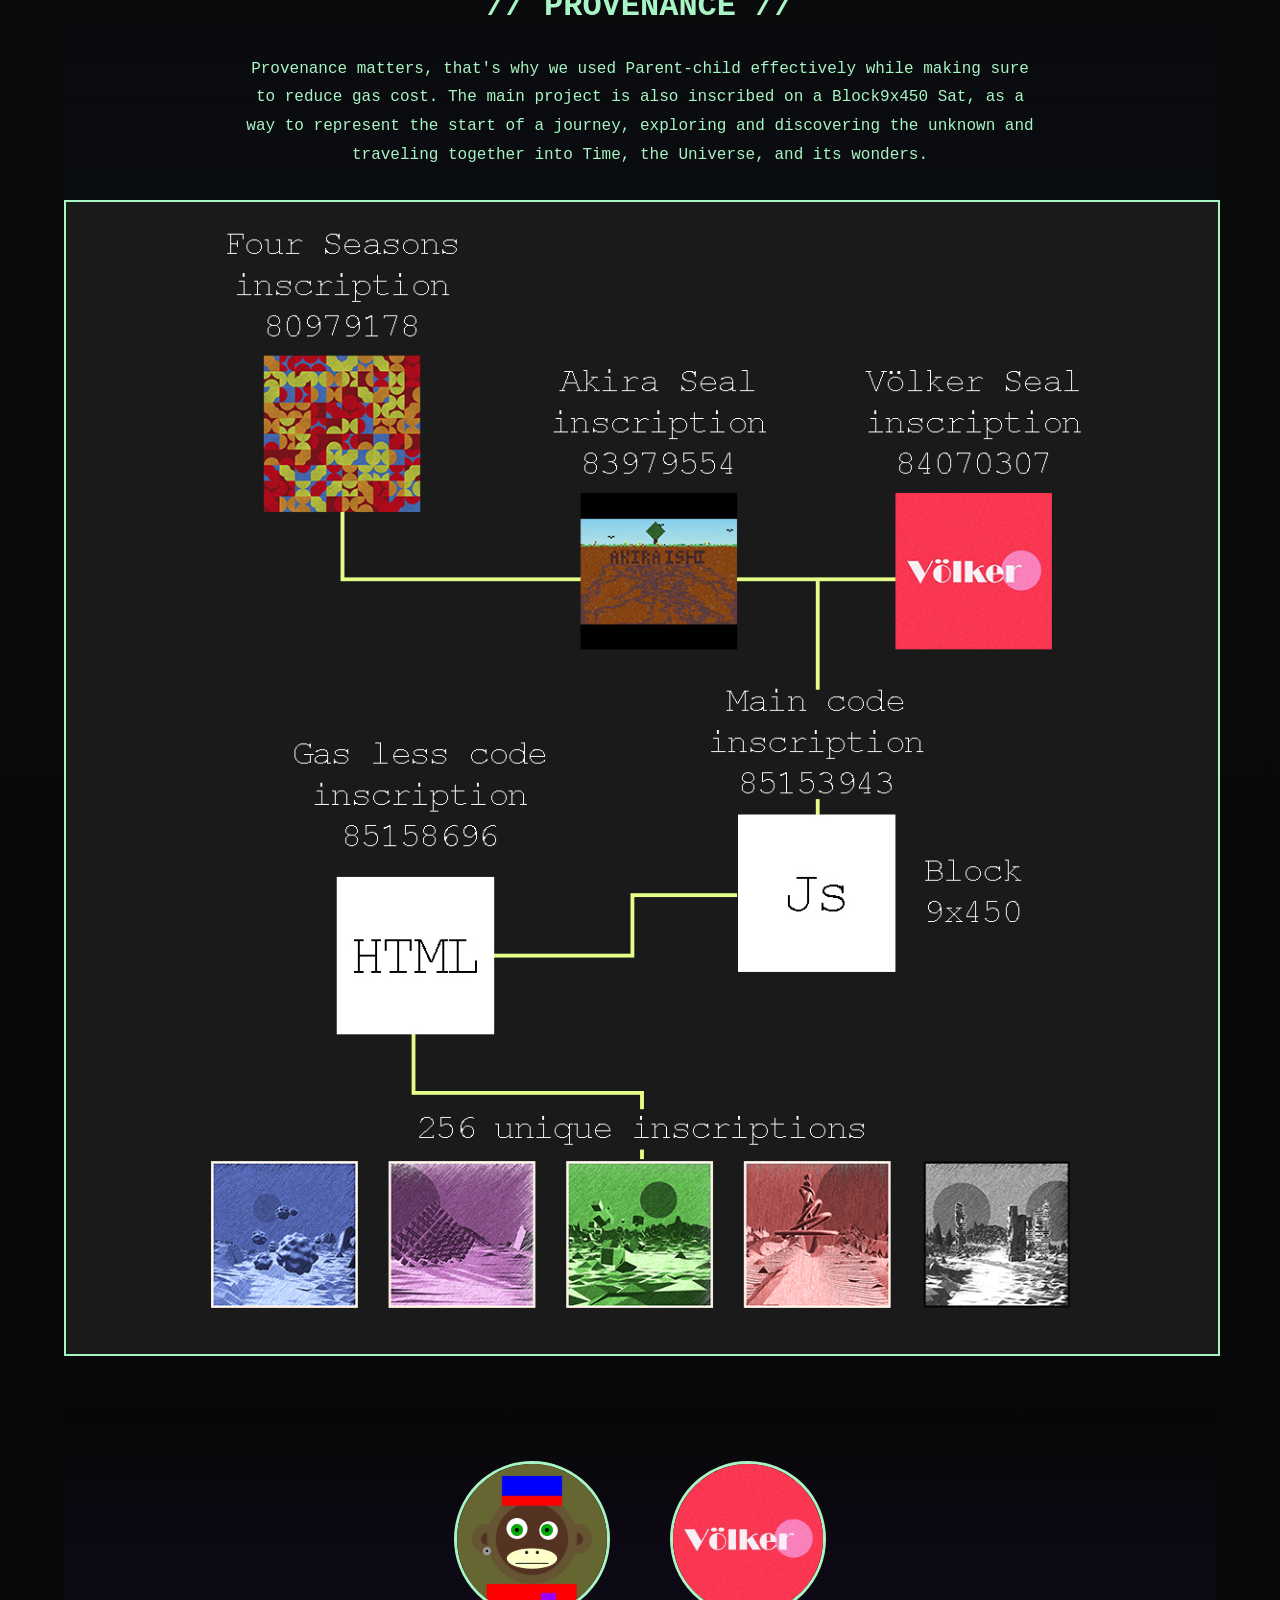
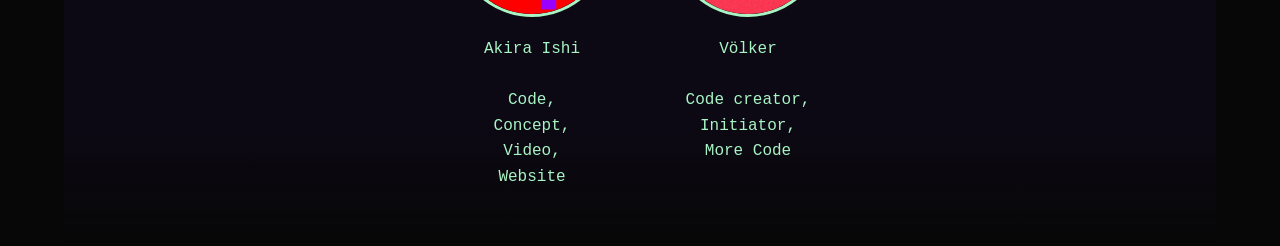
==== commit 985b8d92: "websote redesign" ====
--- a/index.html
+++ b/index.html
@@ -19,64 +19,37 @@
   <meta property="og:image:height" content="600" >
   <title>Technosignatures</title>
   <link rel="icon" type="image/x-icon" href="./src/technosignatures.ico">
-  <style>
-  body{margin:0;background-color:#1b1b1b;color:#a9f4c5;font-family:'Courier New',Courier,monospace}header,main{width:90%;margin:auto}a{color:inherit;text-decoration:inherit}.top-row,.square-image-section,.video-section,.two-column-sliders,.left-slider-container{display:flex;justify-content:center;align-items:center}.top-row{justify-content:space-between;padding:20px 0}.left-icon img,.right-icons img{width:40px;height:40px;margin:0 5px}.square-image-section img{width:362px;height:44px;object-fit:cover}.video-section{margin:20px 0}video{max-width:40em;border:2px solid #a9f4c5}.centered-text{text-align:center;margin:0;line-height:1.5}.toptxt{width:100%;font-size:18px}.gallery{overflow:hidden;white-space:nowrap;position:relative;margin:0}.slider{display:inline-block;animation:slide 25s linear infinite}.gallery-item{position:relative;display:inline-block;margin:0 10px}.gallery-item img{width:14em;height:auto;display:block;border:2px solid #a9f4c5}#leftGallery .gallery-item img{border:none}.gallery-item .overlay-text{position:absolute;bottom:5px;left:0;right:0;text-align:center;color:#a9f4c5;background:rgb(0 0 0 / .8);padding:5px;font-size:.7em;opacity:.7;transition:opacity 0.3s ease}.gallery-item:hover .overlay-text{opacity:1}@keyframes slide{0%{transform:translateX(0)}100%{transform:translateX(-50%)}}.two-column-sliders{flex-wrap:wrap;justify-content:center;margin:40px auto;width:680px}.left-slider-container,.right-column{width:340px;box-sizing:border-box;padding:0;font-size:18px}.left-slider-container{justify-content:center}.right-column{text-align:center}.single-slider{width:320px;height:320px;position:relative;overflow:hidden;cursor:pointer;transition:transform 0.3s ease;transform-origin:center}.single-slider:hover{transform:scale(1.25);animation-play-state:paused}.slider2 .gallery-item{width:320px;height:320px;display:block;margin:0}.slider2 .gallery-item img{width:100%;height:100%;object-fit:cover;display:block}.fade-out{opacity:0;transition:opacity 1s ease-out}.fade-in{opacity:1;transition:opacity 1s ease-in}.gallery-nav{position:absolute;top:50%;transform:translateY(-50%);font-size:3em;color:#f8f8f8;cursor:pointer;opacity:.7;transition:opacity 0.3s ease;user-select:none;z-index:2}.gallery-nav:hover{opacity:1}.gallery-nav.left-arrow{left:10px}.gallery-nav.right-arrow{right:10px}.mint-box{display:flex;justify-content:center;margin:20px 0}.mint-link{display:flex;justify-content:center;align-items:center;width:120px;height:60px;background-color:#000;color:#fff;text-decoration:none;font-size:2em;border:2px solid #a9f4c5;transition:background-color 0.3s ease,color 0.3s ease;animation:idleBg 2s infinite linear}@keyframes idleBg{0%{background-color:#000}50%{background-color:#a9f4c5}100%{background-color:#000}}.mint-link:hover{background-color:#a9f4c5!important;color:#000!important;animation-play-state:paused}.arrow{font-size:2em;color:#a9f4c5;margin:0 20px;animation:blinkArrows 1s infinite;display:flex;align-items:center}@keyframes blinkArrows{0%,50%{opacity:1}51%,100%{opacity:0}}.bottom-section{display:flex;flex-direction:column;align-items:center;margin:20px 0}.bottom-section .bottom-image{width:600px;height:600px;object-fit:cover;border:2px solid #a9f4c5}.bottom-section .bottom-text{text-align:center;max-width:800px;font-size:1.2em;color:#a9f4c5;margin-top:20px}.two-column-section{display:flex;justify-content:center;flex-wrap:wrap;gap:40px;margin:80px 0}.two-column-section .column{display:flex;align-items:center;max-width:820px}.two-column-section .column .column-image{width:400px;height:400px;object-fit:cover;border:2px solid #a9f4c5;margin-right:20px}.two-column-section .column .column-text{flex:1;text-align:center;font-size:1.2em;color:#a9f4c5}@media (max-width:750px){video{max-width:30em}.two-column-sliders{flex-direction:column;width:100%}.left-slider-container,.right-column{width:100%;margin-top:20px}.left-slider-container{width:80%;margin:0 auto}.left-slider-container .single-slider,.left-slider-container .slider2 .gallery-item{width:100%;height:0;padding-bottom:100%;position:relative;border:2px solid #a9f4c5;overflow:hidden;margin:0}.left-slider-container .slider2 .gallery-item img{position:absolute;top:0;left:0;width:100%;height:100%;object-fit:cover;display:block}}@media (max-width:510px){video{max-width:23em}}.cursor::after{content:'|';animation:blink 1s step-end infinite}@keyframes blink{from,to{opacity:1}50%{opacity:0}}#line3,#line4{font-size:2em;margin:0}.blink-1s{animation:blink1s 0.4s step-end infinite}@keyframes blink1s{0%,49%{opacity:1}50%,100%{opacity:0}}.blink-2s{animation:blink2s 2s step-end infinite}@keyframes blink2s{0%,49%{opacity:1}50%,80%{opacity:1}81%,100%{opacity:0}}.wave-button{display:inline-block}.wave-button span{display:inline-block;animation:wave 1.5s infinite}.wave-button span:nth-child(1){animation-delay:0s}.wave-button span:nth-child(2){animation-delay:0.1s}.wave-button span:nth-child(3){animation-delay:0.2s}.wave-button span:nth-child(4){animation-delay:0.3s}.wave-button span:nth-child(5){animation-delay:0.4s}.wave-button span:nth-child(6){animation-delay:0.5s}@keyframes wave{0%,60%,100%{transform:translateY(0)}30%{transform:translateY(-2px)}}.animated-text{font-weight:700;display:inline-block}.join{color:#a9f4c5;text-shadow:0 0 5px #a9f4c5,0 0 10px #a9f4c5,0 0 20px #a9f4c5;animation:neonPulse 2s infinite}@keyframes neonPulse{0%,100%{text-shadow:0 0 5px #a9f4c5,0 0 10px #a9f4c5,0 0 20px #a9f4c5;opacity:1}50%{text-shadow:0 0 10px #a9f4c5,0 0 20px #a9f4c5,0 0 30px #a9f4c5;opacity:.8}}.wiggle-alien{display:inline-block}.wiggle-alien span{display:inline-block;animation:wiggle 0.5s infinite}@keyframes wiggle{0%{transform:rotate(0deg)}25%{transform:rotate(8deg)}50%{transform:rotate(0deg)}75%{transform:rotate(-8deg)}100%{transform:rotate(0deg)}}.wiggle-alien span:nth-child(1){animation-delay:0s}.wiggle-alien span:nth-child(2){animation-delay:0.2s}.wiggle-alien span:nth-child(3){animation-delay:0.4s}.wiggle-alien span:nth-child(4){animation-delay:0.6s}.wiggle-alien span:nth-child(5){animation-delay:0.8s}.sp{font-size: 5px;}@media (max-width:750px){.two-column-section{flex-direction:column;align-items:center}.two-column-section .column{flex-direction:column;align-items:center}.two-column-section .column .column-image{width:100%;height:auto;margin-right:0}.two-column-section .column .column-text{text-align:center;margin-top:20px}.bottom-section .bottom-image{width:100%;height:auto}}
-  .inscription-section {display: flex;justify-content: center;align-items: center;margin: 20px 0;}.tu{font-size: 18px;}
-  .top-row {
-    display: flex;
-    justify-content: space-between;
-    align-items: center;
-  }
-
-  .viewer-link {
-    display: flex;
-    flex-direction: column;
-    align-items: center;
-    text-decoration: none;
-    color: #a9f4c5;
-    font-size: 0.9em;
-  }
-
-  /* Ensures the correct image size */
-  .left-icon .viewer-img {
-    width: 8em !important;
-    height: 8em !important;
-  }
-
-  .viewer-text {
-  font-size: 16px;
-    margin-top: 5px;
-    text-align: center;
-  }
-
-  /* Adjust layout when screen width is less than 750px */
-  @media (max-width: 750px) {
-    .top-row {
-      flex-direction: column;
-      align-items: center;
-    }
-
-    .left-icon {
-      order: 1; /* Moves 3D viewer to the bottom */
-      margin-top: 10px;
-    }
-
-    .right-icons {
-      order: -1; /* Keeps right icons above */
-    }
-  }
-</style>
+  <link rel="stylesheet" href="./styles.css">
 </head>
 <body>
-  <header>
-    <div class="top-row">
-      <div class="left-icon">
-        <a href="./3d-viewer/3dviewer.html" target="_blank" rel="noopener noreferrer" class="viewer-link">
-          <img src="./src/technoviewer.png" alt="TechnoViewer" class="viewer-img" />
-          <span class="viewer-text">↑ 3D Viewer: Try now ↑</span>
+  <!-- FIXED NAVIGATION BAR -->
+  <nav class="fixed-nav">
+    <div class="fixed-nav-inner">
+      <!-- 3D Viewer Logo -->
+      <div class="viewer-top">
+        <a href="./3d-viewer/3dviewer.html" target="_blank" rel="noopener noreferrer" class="viewer-top-link">
+          <img src="./src/technoviewer.png" alt="TechnoViewer" class="viewer-top-img" />
+          <span class="viewer-top-text blink-2s">3D VIEWER</span>
         </a>
       </div>
-      <div class="right-icons">
+      
+      <!-- Section Navigation -->
+      <div class="nav-section">
+          <button class="header-toggle" id="header-toggle" aria-label="Toggle navigation">
+            <span class="toggle-icon">▼</span>
+          </button>
+        <span class="nav-label">NAVIGATION</span>
+        <div class="nav-links">
+          <a href="#section-snapshots" class="nav-link">SNAPSHOTS</a>
+          <a href="#section-pioneers" class="nav-link">PIONEERS</a>
+          <a href="#section-viewer" class="nav-link">3D VIEWER</a>
+          <a href="#section-burn" class="nav-link">ANOMALY</a>
+          <a href="#section-provenance" class="nav-link">PROVENANCE</a>
+        </div>
+      </div>
+      
+      <!-- Social Icons -->
+      <div class="social-icons">
         <a href="https://beta.gamma.io/ordinals/collections/technosignatures/items" target="_blank" rel="noopener noreferrer">
           <img src="./src/gamma.png" alt="Logo Gamma" />
         </a>  
@@ -91,84 +64,114 @@
         </a>
       </div>
     </div>
-  </header>
+  </nav>
 
   <main>
-    <section class="square-image-section">
+    <!-- LOGO -->
+    <section class="logo-section">
       <img src="./src/technosignatureslogo.png" alt="Technosignatures Logo">
     </section>
-    <section class="video-section">
-      <video id="myVideo" autoplay playsinline controls>
-        <source src="./src/technosignatures.mp4" type="video/mp4" />
-        Your browser does not support the video tag.
-      </video>
-    </section>
-
-    <section class="centered-text">
-      <section class="centered-text">
-        <p id="line1" class="cursor"></p>
-        <p id="line2" class="cursor"></p>
-      </section>
-      <p id="line3" class="blink-1s">WE NEED VOLUNTEERS</p>
-      <p id="line4" class="blink-2s">CONNECT YOUR MIND</p>
-    </section>
-
+
+    <!-- MINT BUTTON - UNDER TITLE -->
     <section class="mint-box" id="mintBox">
       <span class="arrow left-arrow">--&gt;</span>
       <a href="https://beta.gamma.io/ordinals/collections/technosignatures/items" class="mint-link">MINT</a>
       <span class="arrow right-arrow">&lt;--</span>
     </section>
 
-    <section class="toptxt centered-text">
-      <p>
-        Thanks only to human creativity and resourcefulness <br>
-        (totally not <span class="wiggle-alien">
-          <span>A</span><span>l</span><span>i</span><span>e</span><span>n</span>
-        </span> technology)<br>
-        A groundbreaking algorithm, capable of uncovering alien structures far across the Universe, was created by a team of Top-Tier scientists.<br>
-        Through the power of the Human mind and the blockchain, the user can simply interact with the 
-        <span class="wave-button" id="buttonText">
-          <span>B</span><span>U</span><span>T</span><span>T</span><span>O</span><span>N</span>
-        </span> 
-        to take their own snapshot of outer Space. <br>
-        -- The procedure is now 100% painless -- <br>
-        Are you an explorer of the unknown? You too can <span class="animated-text join">JOIN NOW</span> <br>
-      </p>
-    </section>
-
-    <section class="two-column-sliders">
-      <div class="left-slider-container">
-        <div class="single-slider">
-          <div class="slider2" id="leftGallery">
-            <div class="gallery-nav left-arrow">&#8592;</div>
-            <div class="gallery-nav right-arrow">&#8594;</div>
+    <!-- BLINKING TEXT -->
+    <section class="centered-text" style="padding: 20px 0;">
+      <p id="line1" class="cursor"></p>
+      <p id="line2" class="cursor"></p>
+      <p id="line3" class="blink-1s">WE NEED VOLUNTEERS</p>
+      <p id="line4" class="blink-2s">CONNECT YOUR MIND</p>
+    </section>
+
+    <!-- STORY SECTION 1: THE SNAPSHOTS -->
+    <section class="story-section fade-in" id="section-snapshots">
+      <h2 class="story-title glitch">// CHAPTER I: THE SNAPSHOTS //</h2>
+      <div class="story-text">
+        <p>
+          Thanks only to human creativity and resourcefulness <br>
+          (totally not <span class="wiggle-alien">
+            <span>A</span><span>l</span><span>i</span><span>e</span><span>n</span>
+          </span> technology)<br>
+          A groundbreaking algorithm, capable of uncovering alien structures far across the Universe, was created by a team of Top-Tier scientists.<br><br>
+          Through the power of the Human mind and the blockchain, the user can simply interact with the 
+          <span class="wave-button" id="buttonText">
+            <span>B</span><span>U</span><span>T</span><span>T</span><span>O</span><span>N</span>
+          </span> 
+          to take their own snapshot of outer Space. <br>
+          -- The procedure is now 100% painless -- <br>
+          Are you an explorer of the unknown? You too can <span class="animated-text join">JOIN NOW</span>
+        </p>
+      </div>
+      
+      <div class="video-container">
+        <div class="video-wrapper" id="video1Wrapper">
+          <video id="video1" playsinline controls preload="metadata">
+            <source src="./src/technosignatures.mp4" type="video/mp4" />
+            Your browser does not support the video tag.
+          </video>
+          <div class="play-overlay" id="play1">
+            <div class="play-button"></div>
           </div>
         </div>
       </div>
-      <div class="right-column">
+
+      <!-- TRAITS (inside snapshots) -->
+      <div class="two-column-sliders">
+        <div class="left-slider-container">
+          <div class="trait-gallery" id="traitGallery">
+            <div class="trait-image-container">
+              <img id="traitImage" src="" alt="Trait">
+            </div>
+            <div class="trait-description" id="traitDescription"></div>
+            <button class="trait-nav trait-prev" id="traitPrev">&#8592;</button>
+            <button class="trait-nav trait-next" id="traitNext">&#8594;</button>
+          </div>
+        </div>
+        <div class="right-column">
+          <p>
+            Do you feel Anger? Do you feel Joy? Emotions might influence the output! (not guaranteed)<br><br>
+            But these satoshis will:<br>
+            Black = All black<br>
+            Vintage = Monochrome<br>
+            Palindrome = Double moon/sun/planet (structures may obscure it, use at your own risk)<br><br> 
+          </p>
+        </div>
+      </div>
+    </section>
+
+    <!-- STORY SECTION 2: THE PIONEERS -->
+    <section class="story-section fade-in" id="section-pioneers">
+      <h2 class="story-title glitch">// CHAPTER II: THE PIONEERS //</h2>
+      <div class="story-text">
         <p>
-          Do you feel Anger? Do you feel Joy? Emotions might influence the output! (not guaranteed)<br><br>
-          But these satoshis will:<br>
-          Black = All black<br>
-          Vintage = Monochrome<br>
-          Palindrome = Double moon/sun/planet (structures may obscure it, use at your own risk)<br><br> 
-        </p>
-      </div>
-    </section>
-
-    <section class="centered-text">
-      <p>
-        We have discovered 15 type of subjects grouped in 4 main factions (type P being the oldest and more advanced), but we know there are up to 20. Be sure to contact our organization with relevant information so we can update our Data, the pioneers that discover a new subject can be immortalized here and later on the blockchain forever.
-      </p>
-    </section>
-    <section class="gallery">
-      <div class="slider" id="topGallery"></div>
-    </section>
-    <div class="centered-text">
-      <p class="tu">↓ The 5 unknowns have been discovered. Here are the Pioneers that discovered them ↓</p>
-    </div>
-    <section class="inscription-section">
-
+          We have discovered 15 type of subjects grouped in 4 main factions (type P being the oldest and more advanced), but we know there are up to 20.<br><br>
+          Be sure to contact our organization with relevant information so we can update our Data.
+        </p>
+      </div>
+      
+      <section class="gallery">
+        <div class="slider" id="topGallery"></div>
+      </section>
+      
+      <div class="centered-text" style="padding: 40px 0;">
+        <h3 class="story-title" style="font-size: 1.5em;">↓ THE 5 UNKNOWNS HAVE BEEN DISCOVERED ↓</h3>
+        <div class="story-text">
+          <p>
+            5 brave pioneers ventured into the unknown and discovered the missing data.<br>
+            They uncovered <span class="wiggle-alien"><span>A</span><span>l</span><span>i</span><span>e</span><span>n</span></span> lifeforms never seen before.<br><br>
+            Each discovery has been immortalized as an <span class="animated-text join">Ordinal Inscription</span> — forever etched on the Bitcoin blockchain.<br>
+            These pioneers will be remembered for eternity.
+          </p>
+        </div>
+        <p class="tu blink-2s">↓ Here are the Pioneers that discovered them ↓</p>
+      </div>
+      
+      <!-- INSCRIPTION (inside pioneers) -->
+      <div class="inscription-section">
       <div id="inscription-slider" style="position:relative;width:90vmin;height:90vmin;overflow:hidden;background:#000;">
       <div id="toggleOverlay" style="position:absolute;top:2%;right:2%;font-size:6vmin;color:#a9f4c5;cursor:pointer;z-index:3;user-select:none;">&#9776;</div>
       <iframe id="inscriptionFrame" src="https://ordinals.com/content/3d881495a0604afb3c665ccb2117b1fb28a89e18c3b255683be7efc220b7de4ci0" 
@@ -194,16 +197,87 @@
         <p id="morseCode" style="font-family:monospace;font-size:2.5vmin;">.-. -. / .-.. .--- ... / .- . -.-. .--- .... ...- / .... -. --- .. .. -.-</p>
       </div>
     </div>
-  </section>
-
-    <section class="bottom-section">
+      </div>
+    </section>
+
+    <!-- STORY SECTION 3: THE 3D VIEWER -->
+    <section class="story-section viewer-section fade-in" id="section-viewer">
+      <h2 class="story-title glitch">// CHAPTER III: THE 3D VIEWER //</h2>
+      <a href="./3d-viewer/3dviewer.html" target="_blank" rel="noopener noreferrer">
+        <img src="./src/technoviewer.png" alt="TechnoViewer" class="viewer-logo" />
+      </a>
+      <div class="story-text">
+        <p>
+          After months of decoding alien transmissions, our scientists achieved the impossible.<br>
+          A revolutionary 3D visualization system was developed — allowing humans to examine the discovered structures in unprecedented detail.<br><br>
+          Rotate. Zoom. Explore. The <span class="wiggle-alien"><span>A</span><span>l</span><span>i</span><span>e</span><span>n</span></span> architecture reveals itself in three dimensions.<br>
+          Each inscription can now be experienced like never before.
+        </p>
+      </div>
+      
+      <div class="video-container">
+        <div class="video-wrapper" id="video2Wrapper">
+          <video id="video2" playsinline controls preload="metadata">
+            <source src="./src/promo3dviewer.mp4" type="video/mp4" />
+            Your browser does not support the video tag.
+          </video>
+          <div class="play-overlay" id="play2">
+            <div class="play-button"></div>
+          </div>
+        </div>
+      </div>
+      
+      <a href="./3d-viewer/3dviewer.html" target="_blank" rel="noopener noreferrer" class="viewer-cta">
+        ↑ LAUNCH 3D VIEWER ↑
+      </a>
+    </section>
+
+    <!-- STORY SECTION 4: THE BURN -->
+    <section class="story-section burn-section fade-in" id="section-burn">
+      <h2 class="story-title glitch">// CHAPTER IV: THE ANOMALY //</h2>
+      <div class="story-text">
+        <p>
+          <span class="burn-warning">⚠ CRITICAL SYSTEM ALERT ⚠</span><br><br>
+          A catastrophic bug was detected in the <span class="wiggle-alien"><span>A</span><span>l</span><span>i</span><span>e</span><span>n</span></span> portion of the Technosignatures code.<br>
+          The anomaly triggered a cascade failure — data centers across the globe were destroyed.<br><br>
+          <span class="burn-warning">HALF OF THE SUPPLY HAS BEEN PERMANENTLY BURNED.</span><br><br>
+          The remaining snapshots are now rarer than ever.<br>
+          But there is still time. Some inscriptions remain available to mint.<br>
+          <span class="animated-text join">ACT NOW BEFORE THEY'RE GONE FOREVER.</span>
+        </p>
+      </div>
+      
+      <div class="video-container">
+        <div class="video-wrapper" id="video3Wrapper">
+          <video id="video3" playsinline controls preload="metadata">
+            <source src="./src/burndestruct.mp4" type="video/mp4" />
+            Your browser does not support the video tag.
+          </video>
+          <div class="play-overlay" id="play3">
+            <div class="play-button"></div>
+          </div>
+        </div>
+      </div>
+      
+      <!-- Red Mint Button for Burn Section -->
+      <section class="mint-box mint-box-burn">
+        <span class="arrow left-arrow burn-arrow">--&gt;</span>
+        <a href="https://beta.gamma.io/ordinals/collections/technosignatures/items" class="mint-link mint-link-burn">MINT NOW</a>
+        <span class="arrow right-arrow burn-arrow">&lt;--</span>
+      </section>
+    </section>
+
+    <!-- PROVENANCE SECTION -->
+    <section class="story-section provenance-section fade-in" id="section-provenance">
+      <h2 class="story-title">// PROVENANCE //</h2>
       <p class="bottom-text">
         Provenance matters, that's why we used Parent-child effectively while making sure to reduce gas cost. The main project is also inscribed on a Block9x450 Sat, as a way to represent the start of a journey, exploring and discovering the unknown and traveling together into Time, the Universe, and its wonders.  
       </p>
       <img src="./src/organigramme.jpg" alt="Organigram" class="bottom-image">
     </section>
 
-    <section class="two-column-section">
+    <!-- TEAM SECTION -->
+    <section class="two-column-section fade-in" id="section-team">
       <div class="column">
         <a href="https://x.com/leAkira_Ishi" class="column-link">
           <img src="./src/disguy.jpg" alt="Akira PFP" class="column-image">
@@ -231,8 +305,150 @@
   </main>
   <script defer src="https://cloud.umami.is/script.js" data-website-id="856ec09a-6a22-4175-bf39-14c4b509934a"></script>
   <script>
-const topGalleryData=[];for(let e=1;e<=20;e++)topGalleryData.push({src:`src/${e}.webp`});const duplicatedTopGalleryData=topGalleryData.concat(topGalleryData);function generateGalleryItems(e,t){const n=document.getElementById(e);t.forEach((e=>{const t=document.createElement("div");t.className="gallery-item";const o=document.createElement("img");o.src=e.src,o.alt=e.desc||"",t.appendChild(o),n.appendChild(t)}))}generateGalleryItems("topGallery",duplicatedTopGalleryData);const descriptionsLeft=['Subject 1: P-001 "The seeder", after his passage structures from this type of civilization appear on deserted planets. His tentacles seem to absorb light, probably as an energy source.',"Subject 2: P-212 From the data we gathered, it was hypothesized that the top tetrahedron sends electromagnetic waves into the ground by slamming itself on the one below on regular intervals, we do not yet know the purpose","Subject 3: We do not have encountered this subject yet.","Subject 4: P-5(0µ7 Seen roaming around on specific planets, after which the next subject is usually created. (method unknown).","Subject 5: P-1894 We observed this structure sending waves of energy to outer space, it was determined to be a form of communication.","Subject 6: We do not have encountered this subject yet.","Subject 7: C-4.s Much like plants, this type of formation grows over hundreds of years at which point cube shaped objects detach themselves from their root.","Subject 8: C-420 These subjects float on the planets for another centuries, slowly traveling in groups across the ground and through the air with equal ease","Subject 9: C-Siloli After eons of traveling, the cubes merge together to form a bigger almost unicellular formation.","Subject 10: C-2001ASO The bigger cube formation then ascend to Space, depending on the gravity of the planet they succeed and attach to meteorites, or don't. A smaller living subject was retrieved on Earth.","Subject 11: We do not have encountered this subject yet.","Subject 12: B-5P0 We have determined that these subjects act as spores, released onto planets that appears barren, to expand and multiply.","Subject 13: B-F0R It may not look like much, but these simple formations are the result of the spores infestation, capable of surviving extreme conditions and growing rapidly.","Subject 14: B-LEWIT These subjects act as unique organism, capable of detaching parts of itself. We have not yet discovered its function.","Subject 15: We do not have encountered this subject yet.","Subject 16: A-R.15  This subject seem to be able to contort itself to release big pulses of energy. We don't know its purpose.","Subject 17: A-40K From what we've gathered these rings formations seem to house vast amounts of data encoded as a quantum and antimatter-based storage system.","Subject 18: A-C12 We also discovered traces of antimatter around this structure, specialist are positive that this is an energy device acting like a solar pannel.","Subject 19: A-USS.E One of our engineer noticed spikes of energy, the structure emitting strong vibrations and again traces of antimatter. The emitted hypothesis is that this is a type of Space elevator/cannon system.","Subject 20: We do not have encountered this subject yet."],leftGalleryData=[];for(let e=1;e<=20;e++)leftGalleryData.push({src:`src/${e}b.webp`,desc:descriptionsLeft[e-1]});function cycleLeftGallery(e,t,n=3500){const o=document.getElementById(e);let a=0,s=null;function i(){const e=t[a],n=document.createElement("div");n.className="gallery-item fade-in";const i=document.createElement("img");i.src=e.src,i.alt=e.desc;const r=document.createElement("div");r.className="overlay-text",r.textContent=e.desc,n.appendChild(i),n.appendChild(r),o.appendChild(n),s=n,a=(a+1)%t.length}function r(){s?(s.classList.remove("fade-in"),s.classList.add("fade-out"),setTimeout((()=>{o.removeChild(s),i()}),50)):i()}i();let l=setInterval(r,n);o.addEventListener("mouseenter",(()=>{clearInterval(l)})),o.addEventListener("mouseleave",(()=>{clearInterval(l),l=setInterval(r,n)})),o.addEventListener("click",(()=>{clearInterval(l),r()}));const c=document.querySelector(".gallery-nav.left-arrow"),d=document.querySelector(".gallery-nav.right-arrow");function u(){clearInterval(l)}function h(){o.matches(":hover")||(clearInterval(l),l=setInterval(r,n))}c.addEventListener("mouseenter",u),d.addEventListener("mouseenter",u),c.addEventListener("mouseleave",h),d.addEventListener("mouseleave",h),c.addEventListener("click",(e=>{e.stopPropagation(),clearInterval(l),s?(s.classList.remove("fade-in"),s.classList.add("fade-out"),setTimeout((()=>{o.removeChild(s),a=(a-2+t.length)%t.length,i()}),50)):(a=(a-1+t.length)%t.length,i())})),d.addEventListener("click",(e=>{e.stopPropagation(),clearInterval(l),r()}))}cycleLeftGallery("leftGallery",leftGalleryData,3500);const textSets=[{line1:"I have never seen something like this",line2:"- Bill Ney, Scientist"},{line1:"A picture of Space, using your mind as a lens",line2:"- I. Asimov, Professor of Biochemistry"},{line1:"!RISE",line2:"- Monkey, OCM #8133"},{line1:"I'll be right here",line2:"- Zrek, Zrek"},{line1:"A window to other worlds",line2:"- Phil K. Deck, Analyst"},{line1:"Our data suggests intelligent design at a scale that redefines our understanding of the universe",line2:"- Doc Brown, Doc"},{line1:"Mmph hm mph. Hmm mmph MPHH!",line2:"- Kenny, Patient #0"},{line1:"There is so much we don't know yet..",line2:"- John Deep, Researcher"},{line1:"The universe truly is bigger and stranger than we ever dreamed",line2:"- Tyson Grasse de Neil, Astrophysicist"},{line1:"Simplicity is the key to brilliance",line2:"- Dr. B. Lee, Jeet Kune Do Astronomer"},{line1:"Seeing those structures with my own eyes was humbling",line2:"- Spock, Science Officer"},{line1:"The data we gathered from these formations pointed to a form of intelligence",line2:"- Shell Don Cooper, Theoretical Physicist"},{line1:"Data echoes alien whispers from deep space",line2:"- Sig. Weaver, Warrant Officer"},{line1:"It's just crazy bro!",line2:"- Brad, Patient #69"},{line1:"The procedure was painless, and a lifetime experience",line2:"- John, Patient #77"},{line1:"Integrating alien tech into our system was like unlocking a cosmic Rosetta Stone",line2:"- R. Sanchez, Lead Scientist"},{line1:"We like to sing, they like to listen",line2:"- Googly Rock"}];let currentSetIndex=Math.floor(Math.random()*textSets.length);const line1Element=document.getElementById("line1"),line2Element=document.getElementById("line2");function typeText(e,t,n,o){let a=0;e.textContent="",e.classList.add("cursor");const s=setInterval((()=>{e.textContent+=t[a],a++,a===t.length&&(clearInterval(s),e.classList.remove("cursor"),o&&o())}),n)}function clearText(e){e.textContent="",e.classList.add("cursor")}function runTypewriterCycle(){const e=textSets[currentSetIndex];typeText(line1Element,e.line1,40,(()=>{typeText(line2Element,e.line2,10,(()=>{setTimeout((()=>{clearText(line1Element),clearText(line2Element),currentSetIndex=(currentSetIndex+1)%textSets.length,runTypewriterCycle()}),2500)}))}))}runTypewriterCycle();const video=document.getElementById("myVideo");video.addEventListener("loadedmetadata",(()=>{video.volume=.4,video.muted=!1})),video.play().catch((e=>{console.log("Autoplay failed:",e)})),document.getElementById("buttonText").addEventListener("click",(function(){const e=document.getElementById("mintBox").getBoundingClientRect().top+window.pageYOffset-300;window.scrollTo({top:e,behavior:"smooth"})})),console.log("T e c h n o s i g n a t u r e s"),console.log("Website by Akira Ishi"),console.log("https://linktr.ee/akira_ishi"),console.log("01100100 01101001 01110011 01100011 01101111 01110110 01100101 01110010 01111001 ");
+const topGalleryData=[];for(let e=1;e<=20;e++)topGalleryData.push({src:`src/${e}.webp`});const duplicatedTopGalleryData=topGalleryData.concat(topGalleryData);function generateGalleryItems(e,t){const n=document.getElementById(e);t.forEach((e=>{const t=document.createElement("div");t.className="gallery-item";const o=document.createElement("img");o.src=e.src,o.alt=e.desc||"",t.appendChild(o),n.appendChild(t)}))}generateGalleryItems("topGallery",duplicatedTopGalleryData);const descriptionsLeft=['Subject 1: P-001 "The seeder", after his passage structures from this type of civilization appear on deserted planets. His tentacles seem to absorb light, probably as an energy source.',"Subject 2: P-212 From the data we gathered, it was hypothesized that the top tetrahedron sends electromagnetic waves into the ground by slamming itself on the one below on regular intervals, we do not yet know the purpose","Subject 3: We do not have encountered this subject yet.","Subject 4: P-5(0µ7 Seen roaming around on specific planets, after which the next subject is usually created. (method unknown).","Subject 5: P-1894 We observed this structure sending waves of energy to outer space, it was determined to be a form of communication.","Subject 6: We do not have encountered this subject yet.","Subject 7: C-4.s Much like plants, this type of formation grows over hundreds of years at which point cube shaped objects detach themselves from their root.","Subject 8: C-420 These subjects float on the planets for another centuries, slowly traveling in groups across the ground and through the air with equal ease","Subject 9: C-Siloli After eons of traveling, the cubes merge together to form a bigger almost unicellular formation.","Subject 10: C-2001ASO The bigger cube formation then ascend to Space, depending on the gravity of the planet they succeed and attach to meteorites, or don't. A smaller living subject was retrieved on Earth.","Subject 11: We do not have encountered this subject yet.","Subject 12: B-5P0 We have determined that these subjects act as spores, released onto planets that appears barren, to expand and multiply.","Subject 13: B-F0R It may not look like much, but these simple formations are the result of the spores infestation, capable of surviving extreme conditions and growing rapidly.","Subject 14: B-LEWIT These subjects act as unique organism, capable of detaching parts of itself. We have not yet discovered its function.","Subject 15: We do not have encountered this subject yet.","Subject 16: A-R.15  This subject seem to be able to contort itself to release big pulses of energy. We don't know its purpose.","Subject 17: A-40K From what we've gathered these rings formations seem to house vast amounts of data encoded as a quantum and antimatter-based storage system.","Subject 18: A-C12 We also discovered traces of antimatter around this structure, specialist are positive that this is an energy device acting like a solar pannel.","Subject 19: A-USS.E One of our engineer noticed spikes of energy, the structure emitting strong vibrations and again traces of antimatter. The emitted hypothesis is that this is a type of Space elevator/cannon system.","Subject 20: We do not have encountered this subject yet."],leftGalleryData=[];for(let e=1;e<=20;e++)leftGalleryData.push({src:`src/${e}b.webp`,desc:descriptionsLeft[e-1]});function cycleLeftGallery(e,t,n=3500){const o=document.getElementById(e);let a=0,s=null;function i(){const e=t[a],n=document.createElement("div");n.className="gallery-item fade-in";const i=document.createElement("img");i.src=e.src,i.alt=e.desc;const r=document.createElement("div");r.className="overlay-text",r.textContent=e.desc,n.appendChild(i),n.appendChild(r),o.appendChild(n),s=n,a=(a+1)%t.length}function r(){s?(s.classList.remove("fade-in"),s.classList.add("fade-out"),setTimeout((()=>{o.removeChild(s),i()}),50)):i()}i();let l=setInterval(r,n);o.addEventListener("mouseenter",(()=>{clearInterval(l)})),o.addEventListener("mouseleave",(()=>{clearInterval(l),l=setInterval(r,n)})),o.addEventListener("click",(()=>{clearInterval(l),r()}));const c=document.querySelector(".gallery-nav.left-arrow"),d=document.querySelector(".gallery-nav.right-arrow");function u(){clearInterval(l)}function h(){o.matches(":hover")||(clearInterval(l),l=setInterval(r,n))}c.addEventListener("mouseenter",u),d.addEventListener("mouseenter",u),c.addEventListener("mouseleave",h),d.addEventListener("mouseleave",h),c.addEventListener("click",(e=>{e.stopPropagation(),clearInterval(l),s?(s.classList.remove("fade-in"),s.classList.add("fade-out"),setTimeout((()=>{o.removeChild(s),a=(a-2+t.length)%t.length,i()}),50)):(a=(a-1+t.length)%t.length,i())})),d.addEventListener("click",(e=>{e.stopPropagation(),clearInterval(l),r()}))}cycleLeftGallery("leftGallery",leftGalleryData,3500);const textSets=[{line1:"I have never seen something like this",line2:"- Bill Ney, Scientist"},{line1:"A picture of Space, using your mind as a lens",line2:"- I. Asimov, Professor of Biochemistry"},{line1:"!RISE",line2:"- Monkey, OCM #8133"},{line1:"I'll be right here",line2:"- Zrek, Zrek"},{line1:"A window to other worlds",line2:"- Phil K. Deck, Analyst"},{line1:"Our data suggests intelligent design at a scale that redefines our understanding of the universe",line2:"- Doc Brown, Doc"},{line1:"Mmph hm mph. Hmm mmph MPHH!",line2:"- Kenny, Patient #0"},{line1:"There is so much we don't know yet..",line2:"- John Deep, Researcher"},{line1:"The universe truly is bigger and stranger than we ever dreamed",line2:"- Tyson Grasse de Neil, Astrophysicist"},{line1:"Simplicity is the key to brilliance",line2:"- Dr. B. Lee, Jeet Kune Do Astronomer"},{line1:"Seeing those structures with my own eyes was humbling",line2:"- Spock, Science Officer"},{line1:"The data we gathered from these formations pointed to a form of intelligence",line2:"- Shell Don Cooper, Theoretical Physicist"},{line1:"Data echoes alien whispers from deep space",line2:"- Sig. Weaver, Warrant Officer"},{line1:"It's just crazy bro!",line2:"- Brad, Patient #69"},{line1:"The procedure was painless, and a lifetime experience",line2:"- John, Patient #77"},{line1:"Integrating alien tech into our system was like unlocking a cosmic Rosetta Stone",line2:"- R. Sanchez, Lead Scientist"},{line1:"We like to sing, they like to listen",line2:"- Googly Rock"}];let currentSetIndex=Math.floor(Math.random()*textSets.length);const line1Element=document.getElementById("line1"),line2Element=document.getElementById("line2");function typeText(e,t,n,o){let a=0;e.textContent="",e.classList.add("cursor");const s=setInterval((()=>{e.textContent+=t[a],a++,a===t.length&&(clearInterval(s),e.classList.remove("cursor"),o&&o())}),n)}function clearText(e){e.textContent="",e.classList.add("cursor")}function runTypewriterCycle(){const e=textSets[currentSetIndex];typeText(line1Element,e.line1,40,(()=>{typeText(line2Element,e.line2,10,(()=>{setTimeout((()=>{clearText(line1Element),clearText(line2Element),currentSetIndex=(currentSetIndex+1)%textSets.length,runTypewriterCycle()}),2500)}))}))}runTypewriterCycle();const video=document.getElementById("video1");video.addEventListener("loadedmetadata",(()=>{video.volume=.4,video.muted=!1})),video.play().catch((e=>{console.log("Autoplay failed:",e)})),document.getElementById("buttonText").addEventListener("click",(function(){const e=document.getElementById("mintBox").getBoundingClientRect().top+window.pageYOffset-300;window.scrollTo({top:e,behavior:"smooth"})})),console.log("T e c h n o s i g n a t u r e s"),console.log("Website by Akira Ishi"),console.log("https://akiraishi.com"),console.log("01100100 01101001 01110011 01100011 01101111 01110110 01100101 01110010 01111001 ");
 </script>
   <script>const inscriptions=["https://ordinals.com/content/3d881495a0604afb3c665ccb2117b1fb28a89e18c3b255683be7efc220b7de4ci0","https://ordinals.com/content/28bc1d44fa554eb37041d0c1f8a3070b4ca7eadb02a047a2d914c4a6a72d766fi0","https://ordinals.com/content/5490268c80ad83a3b845280da0468c98302de5583b7a425a141092ed531985c1i4","https://ordinals.com/content/bb1dde67b65d2423d552f77ca308354157cabf30eace6b8e122f666adea0bee7i2","https://ordinals.com/content/a95e0685249c54246e64c23d809e28e578761fe80b55982a1d34372af1381c91i3"],names=["P-2S","P-!R15E","A-N0","B-0BBY","C-Anon"],descriptions=["Countless transmissions have been intercepted, all originating from this structure. Our analysts suggest that it might be a command center of some sort, issuing orders to the planets on which it is implanted. Scans indicate that it is likely part of a broader network, linking this planet to other unknown locations.","After careful analysis, our military consultants are certain this structure serves as an outpost, a communication relay and as a vital link in a larger planetary network. The worm-like formation of spheres appear to be releasing nanites into the atmosphere, most certainly as a way to achieve a complete terraformation of the planet.","We believe this structure to be a complex biomechanical lifeform, capable of twisting and manipulating its shape at will. They have been observed wandering on planets as they hover above the ground (unconfirmed theories suggest that it can manipulate local magnetic fields).","Impervious to the vacuum of space, all the signs point to this colossal structure being a hive mother. The spore carriers most likely originate from this organism that grows and multiplies indefinitely, all the while consuming a tremendous amount of unknown matter."," "],discoveredBy=["StateOfSats","NorCalDugouts","Traxhausen","Sengsengseng","Ordinally"],secretInputBase64="MTkzMA==",secretOutputBase64="b3RoZXJ3b3JkbHkgc2N1bHB0dXJlcyBodW1ibHkgYXdhaXRzLCBtb25vbGl0aHMgc2hpZnRzLCBnYXRoZXJpbmcgYmV5b25k";let currentIndex=0;const iframe=document.getElementById("inscriptionFrame"),overlayName=document.getElementById("overlayName"),overlayDescription=document.getElementById("overlayDescription"),overlayDiscoveredBig=document.querySelector("#overlayDiscovered .big"),toggleOverlay=document.getElementById("toggleOverlay"),navButtons=document.getElementById("navButtons"),ae=document.getElementById("ae"),morsePanel=document.getElementById("morsePanel"),morseOutput=document.getElementById("morseOutput"),morseInput=document.getElementById("morseInput");function updateSlide(){iframe.src=inscriptions[currentIndex],overlayName.textContent=names[currentIndex],overlayDescription.textContent=descriptions[currentIndex],overlayDiscoveredBig.textContent=discoveredBy[currentIndex],"C-Anon"===names[currentIndex]?ae.style.pointerEvents="auto":(ae.style.pointerEvents="none",morsePanel.style.display="none")}document.getElementById("next").addEventListener("click",(()=>{currentIndex=(currentIndex+1)%inscriptions.length,updateSlide()})),document.getElementById("prev").addEventListener("click",(()=>{currentIndex=(currentIndex-1+inscriptions.length)%inscriptions.length,updateSlide()})),toggleOverlay.addEventListener("click",(()=>{"none"===overlay.style.display?(overlay.style.display="block",navButtons.style.display="flex"):(overlay.style.display="none",navButtons.style.display="none",morsePanel.style.display="none")})),ae.addEventListener("click",(()=>{morsePanel.style.display="block"})),morseInput.addEventListener("keyup",(()=>{morseInput.value.trim().toLowerCase()===atob("MTkzMA==")?morseOutput.textContent=atob(secretOutputBase64):morseOutput.textContent=""})),updateSlide();</script>
+<script>
+// Click-to-play video functionality
+document.querySelectorAll('.video-wrapper').forEach(wrapper => {
+  const video = wrapper.querySelector('video');
+  const overlay = wrapper.querySelector('.play-overlay');
+  
+  if (overlay && video) {
+    overlay.addEventListener('click', () => {
+      overlay.classList.add('hidden');
+      video.play();
+    });
+    
+    video.addEventListener('pause', () => {
+      if (video.currentTime === 0 || video.ended) {
+        overlay.classList.remove('hidden');
+      }
+    });
+    
+    video.addEventListener('ended', () => {
+      overlay.classList.remove('hidden');
+    });
+  }
+});
+
+// Fade-in on scroll
+const fadeElements = document.querySelectorAll('.fade-in');
+const observerOptions = {
+  threshold: 0.1,
+  rootMargin: '0px 0px -50px 0px'
+};
+
+const fadeObserver = new IntersectionObserver((entries) => {
+  entries.forEach(entry => {
+    if (entry.isIntersecting) {
+      entry.target.classList.add('visible');
+    }
+  });
+}, observerOptions);
+
+fadeElements.forEach(el => fadeObserver.observe(el));
+
+// Typewriter effect for lines
+const lines = [
+  { id: 'line1', text: 'SCANNING DEEP SPACE...', delay: 0 },
+  { id: 'line2', text: 'ALIEN STRUCTURES DETECTED', delay: 2000 }
+];
+
+lines.forEach(({ id, text, delay }) => {
+  const el = document.getElementById(id);
+  if (el) {
+    setTimeout(() => {
+      let i = 0;
+      const typeInterval = setInterval(() => {
+        if (i < text.length) {
+          el.textContent = text.substring(0, i + 1);
+          i++;
+        } else {
+          clearInterval(typeInterval);
+        }
+      }, 80);
+    }, delay);
+  }
+});
+
+// Trait Gallery
+const traitData = [
+  { src: 'src/1b.webp', desc: 'Subject 1: P-001 "The seeder", after his passage structures from this type of civilization appear on deserted planets. His tentacles seem to absorb light, probably as an energy source.' },
+  { src: 'src/2b.webp', desc: 'Subject 2: P-212 From the data we gathered, it was hypothesized that the top tetrahedron sends electromagnetic waves into the ground by slamming itself on the one below on regular intervals.' },
+  { src: 'src/3b.webp', desc: 'Subject 3: We do not have encountered this subject yet.' },
+  { src: 'src/4b.webp', desc: 'Subject 4: P-5(0µ7 Seen roaming around on specific planets, after which the next subject is usually created. (method unknown).' },
+  { src: 'src/5b.webp', desc: 'Subject 5: P-1894 We observed this structure sending waves of energy to outer space, it was determined to be a form of communication.' },
+  { src: 'src/6b.webp', desc: 'Subject 6: We do not have encountered this subject yet.' },
+  { src: 'src/7b.webp', desc: 'Subject 7: C-4.s Much like plants, this type of formation grows over hundreds of years at which point cube shaped objects detach themselves from their root.' },
+  { src: 'src/8b.webp', desc: 'Subject 8: C-420 These subjects float on the planets for another centuries, slowly traveling in groups across the ground and through the air with equal ease.' },
+  { src: 'src/9b.webp', desc: 'Subject 9: C-Siloli After eons of traveling, the cubes merge together to form a bigger almost unicellular formation.' },
+  { src: 'src/10b.webp', desc: 'Subject 10: C-2001ASO The bigger cube formation then ascend to Space, depending on the gravity of the planet they succeed and attach to meteorites, or don\'t.' },
+  { src: 'src/11b.webp', desc: 'Subject 11: We do not have encountered this subject yet.' },
+  { src: 'src/12b.webp', desc: 'Subject 12: B-5P0 We have determined that these subjects act as spores, released onto planets that appears barren, to expand and multiply.' },
+  { src: 'src/13b.webp', desc: 'Subject 13: B-F0R It may not look like much, but these simple formations are the result of the spores infestation, capable of surviving extreme conditions.' },
+  { src: 'src/14b.webp', desc: 'Subject 14: B-LEWIT These subjects act as unique organism, capable of detaching parts of itself. We have not yet discovered its function.' },
+  { src: 'src/15b.webp', desc: 'Subject 15: We do not have encountered this subject yet.' },
+  { src: 'src/16b.webp', desc: 'Subject 16: A-R.15 This subject seem to be able to contort itself to release big pulses of energy. We don\'t know its purpose.' },
+  { src: 'src/17b.webp', desc: 'Subject 17: A-40K From what we\'ve gathered these rings formations seem to house vast amounts of data encoded as a quantum and antimatter-based storage system.' },
+  { src: 'src/18b.webp', desc: 'Subject 18: A-C12 We also discovered traces of antimatter around this structure, specialist are positive that this is an energy device acting like a solar pannel.' },
+  { src: 'src/19b.webp', desc: 'Subject 19: A-USS.E One of our engineer noticed spikes of energy, the structure emitting strong vibrations and again traces of antimatter. This is a type of Space elevator/cannon system.' },
+  { src: 'src/20b.webp', desc: 'Subject 20: We do not have encountered this subject yet.' }
+];
+
+let traitIndex = 0;
+const traitImage = document.getElementById('traitImage');
+const traitDescription = document.getElementById('traitDescription');
+const traitPrev = document.getElementById('traitPrev');
+const traitNext = document.getElementById('traitNext');
+
+function updateTrait() {
+  traitImage.src = traitData[traitIndex].src;
+  traitDescription.textContent = traitData[traitIndex].desc;
+}
+
+traitPrev.addEventListener('click', () => {
+  traitIndex = (traitIndex - 1 + traitData.length) % traitData.length;
+  updateTrait();
+});
+
+traitNext.addEventListener('click', () => {
+  traitIndex = (traitIndex + 1) % traitData.length;
+  updateTrait();
+});
+
+// Initialize first trait
+updateTrait();
+
+// Auto-cycle every 5 seconds
+let traitInterval = setInterval(() => {
+  traitIndex = (traitIndex + 1) % traitData.length;
+  updateTrait();
+}, 5000);
+
+// Pause auto-cycle on hover
+document.getElementById('traitGallery').addEventListener('mouseenter', () => {
+  clearInterval(traitInterval);
+});
+
+document.getElementById('traitGallery').addEventListener('mouseleave', () => {
+  traitInterval = setInterval(() => {
+    traitIndex = (traitIndex + 1) % traitData.length;
+    updateTrait();
+  }, 5000);
+});
+function initHeaderToggle() {
+  const toggleBtn = document.getElementById('header-toggle');
+  const header = document.querySelector('.fixed-nav');
+
+  if (!toggleBtn || !header) return;
+
+  toggleBtn.addEventListener('click', () => {
+    header.classList.toggle('minimized');
+  });
+}
+
+initHeaderToggle();
+</script>
 </body>
 </html>
--- a/styles.css
+++ b/styles.css
@@ -0,0 +1,989 @@
+:root {
+  --primary: #a9f4c5;
+  --bg: #1b1b1b;
+  --bg-dark: #0a0a0a;
+}
+
+html {
+  scroll-behavior: smooth;
+}
+
+body {
+  margin: 0;
+  background:
+    radial-gradient(circle at 50% 20%, rgba(169, 244, 197, 0.05), transparent 35%),
+    radial-gradient(circle at 80% 30%, rgba(169, 244, 197, 0.025), transparent 25%),
+    linear-gradient(180deg, #0a0a0a 0%, #111 35%, #070707 100%);
+  color: var(--primary);
+  font-family: 'Courier New', Courier, monospace;
+  position: relative;
+  overflow-x: hidden;
+}
+
+body::before,
+body::after {
+  content: "";
+  position: fixed;
+  inset: 0;
+  pointer-events: none;
+  z-index: -1;
+}
+
+/* starfield */
+body::before {
+  opacity: 0.32;
+  background-image:
+    radial-gradient(circle at 12% 18%, rgba(169,244,197,0.9) 0 1px, transparent 1.5px),
+    radial-gradient(circle at 78% 26%, rgba(169,244,197,0.75) 0 1px, transparent 1.5px),
+    radial-gradient(circle at 34% 72%, rgba(169,244,197,0.65) 0 1px, transparent 1.5px),
+    radial-gradient(circle at 88% 78%, rgba(169,244,197,0.7) 0 1px, transparent 1.5px),
+    radial-gradient(circle at 56% 48%, rgba(169,244,197,0.5) 0 1px, transparent 1.5px),
+    radial-gradient(circle at 22% 84%, rgba(169,244,197,0.7) 0 1px, transparent 1.5px);
+  background-size: 320px 320px;
+  animation: drift-stars 90s linear infinite;
+}
+
+/* soft scan / atmospheric layer */
+body::after {
+  background:
+    repeating-linear-gradient(
+      to bottom,
+      rgba(169,244,197,0.025) 0px,
+      rgba(169,244,197,0.025) 1px,
+      transparent 2px,
+      transparent 6px
+    ),
+    linear-gradient(
+      180deg,
+      transparent 0%,
+      rgba(169,244,197,0.03) 50%,
+      transparent 100%
+    );
+  opacity: 0.2;
+  animation: scan-drift 12s linear infinite;
+}
+
+@keyframes drift-stars {
+  from { transform: translate3d(0, 0, 0); }
+  to   { transform: translate3d(-120px, 80px, 0); }
+}
+
+@keyframes scan-drift {
+  from { transform: translateY(-30px); }
+  to   { transform: translateY(30px); }
+}
+
+header, main {
+  width: 90%;
+  max-width: 1200px;
+  margin: auto;
+}
+
+a {
+  color: inherit;
+  text-decoration: inherit;
+}
+
+/* Fixed Navigation Bar */
+.fixed-nav {
+  position: fixed;
+  top: 0;
+  left: 0;
+  right: 0;
+  background: rgba(27, 27, 27, 0.95);
+  border-bottom: 1px solid var(--primary);
+  z-index: 1000;
+  backdrop-filter: blur(10px);
+}
+
+.fixed-nav-inner {
+  display: flex;
+  align-items: center;
+  padding: 10px 20px;
+  max-width: 1200px;
+  margin: 0 auto;
+  gap: 15px;
+  flex-wrap: wrap;
+}
+
+.header-toggle {
+  display: block;
+  position: absolute;
+  bottom: -24px;
+  left: 50%;
+  transform: translateX(-50%);
+  background: rgba(27, 27, 27, 0.95);
+  border: 1px solid var(--primary);
+  border-top: none;
+  border-radius: 0 0 8px 8px;
+  padding: 4px 14px 6px;
+  cursor: pointer;
+  z-index: 1001;
+}
+
+.header-toggle .toggle-icon {
+  color: var(--primary);
+  font-size: 0.75rem;
+  display: block;
+  transition: transform 0.3s ease;
+}
+
+.fixed-nav.minimized .nav-label,
+.fixed-nav.minimized .nav-links,
+.fixed-nav.minimized .social-icons,
+.fixed-nav.minimized .viewer-top {
+  display: none;
+}
+
+.fixed-nav.minimized .header-toggle .toggle-icon {
+  transform: rotate(180deg);
+}
+
+/* 3D Viewer Logo - Emphasized */
+    .viewer-top,
+    .social-icons {
+      flex: 1 1 0;
+      display: flex;
+      align-items: center;
+    }
+
+    .viewer-top {
+      justify-content: flex-start;
+    }
+
+    .social-icons {
+      justify-content: flex-end;
+      gap: 5px;
+    }
+
+    /* Let the central navigation section size to its content and align its
+       children centrally. This keeps the nav text centered between the
+       left and right columns. */
+    .nav-section {
+      flex: 0 1 auto;
+      display: flex;
+      flex-direction: column;
+      align-items: center;
+      gap: 5px;
+      text-align: center;
+    }
+
+        /* Responsive layout for the navigation bar on small screens. When the
+           viewport is narrow, collapse the viewer and social columns and allow
+           the navigation to stack. */
+        @media (max-width: 768px) {
+          .fixed-nav-inner {
+            justify-content: center;
+            flex-wrap: wrap;
+          }
+
+          .viewer-top,
+          .social-icons {
+            flex: 0 0 auto;
+          }
+
+@media (max-width: 768px) {
+  .fixed-nav-inner {
+    justify-content: center;
+    flex-wrap: wrap;
+    gap: 10px;
+  }
+
+  .nav-section {
+    width: 100%;
+    order: 3;
+  }
+
+  .nav-links {
+    display: flex;
+    flex-wrap: wrap;
+    justify-content: center;
+    gap: 6px;
+    width: 100%;
+    max-width: 100%;
+  }
+
+  .nav-link {
+    padding: 5px 8px;
+    font-size: 0.65em;
+    letter-spacing: 0.5px;
+    white-space: nowrap;
+  }
+}
+        }
+
+.viewer-top-link {
+  display: flex;
+  flex-direction: column;
+  align-items: center;
+  text-decoration: none;
+  color: var(--primary);
+  transition: transform 0.3s ease;
+}
+
+.viewer-top-link:hover {
+  transform: scale(1.1);
+}
+
+.viewer-top-img {
+  width: 50px;
+  height: 50px;
+  animation: pulse-glow 2s infinite;
+  border-radius: 8px;
+}
+
+.viewer-top-text {
+  font-size: 0.7em;
+  font-weight: bold;
+  margin-top: 3px;
+  text-shadow: 0 0 10px var(--primary);
+}
+
+/* Section Navigation */
+
+
+.nav-label {
+  font-size: 0.7em;
+  opacity: 0.7;
+  letter-spacing: 2px;
+}
+
+.nav-link {
+  padding: 6px 12px;
+  border: 1px solid var(--primary);
+  font-size: 0.75em;
+  font-weight: bold;
+  transition: all 0.3s ease;
+  text-decoration: none;
+  color: var(--primary);
+  letter-spacing: 1px;
+}
+
+.nav-link:hover {
+  background: var(--primary);
+  color: var(--bg);
+  box-shadow: 0 0 15px var(--primary);
+}
+
+/* Social Icons */
+
+.social-icons img {
+  width: 30px;
+  height: 30px;
+  transition: transform 0.3s ease;
+}
+
+.social-icons img:hover {
+  transform: scale(1.2);
+}
+
+/* Main content padding for fixed nav */
+main {
+  padding-top: 100px;
+}
+
+/* Mint Box - Top Priority */
+.mint-box {
+  display: flex;
+  justify-content: center;
+  align-items: center;
+  padding: 30px 0;
+  font-size: 2.5em;
+  gap: 20px;
+}
+
+.mint-link {
+  font-weight: bold;
+  padding: 15px 40px;
+  border: 3px solid var(--primary);
+  transition: all 0.3s ease;
+  animation: pulse-glow 2s infinite;
+}
+
+.mint-link:hover {
+  background: var(--primary);
+  color: var(--bg);
+  transform: scale(1.1);
+}
+
+@keyframes pulse-glow {
+  0%, 100% { box-shadow: 0 0 5px var(--primary); }
+  50% { box-shadow: 0 0 25px var(--primary), 0 0 50px var(--primary); }
+}
+
+.arrow {
+  animation: arrow-bounce 1s infinite;
+}
+
+.left-arrow { animation-delay: 0s; }
+.right-arrow { animation-delay: 0.5s; }
+
+@keyframes arrow-bounce {
+  0%, 100% { transform: translateX(0); }
+  50% { transform: translateX(10px); }
+}
+
+/* Logo Section */
+.logo-section {
+  display: flex;
+  justify-content: center;
+  padding-top: 40px;
+  padding-bottom: 20px;
+}
+
+.logo-section img {
+  max-width: 100%;
+  height: auto;
+}
+
+/* Story Sections */
+.story-section {
+  border-top: 1px solid rgba(169, 244, 197, 0.2);
+  padding: 60px 0;
+  scroll-margin-top: 100px;
+}
+
+/* Section Gradients - transparent to blend with body */
+#section-snapshots {
+  background: linear-gradient(180deg, transparent 0%, rgba(10, 10, 10, 0.8) 30%, rgba(10, 10, 10, 0.8) 70%, transparent 100%);
+}
+
+.two-column-sliders {
+  padding: 40px 0;
+  margin: 0;
+  max-width: none;
+  width: 100%;
+}
+
+#section-pioneers {
+  background: linear-gradient(180deg, transparent 0%, rgba(26, 15, 26, 0.7) 30%, rgba(26, 15, 26, 0.7) 70%, transparent 100%);
+}
+
+#section-provenance {
+  background: linear-gradient(180deg, transparent 0%, rgba(10, 15, 26, 0.7) 30%, rgba(10, 15, 26, 0.7) 70%, transparent 100%);
+  text-align: center;
+}
+
+.story-title {
+  text-align: center;
+  font-size: 2em;
+  margin-bottom: 30px;
+  animation: flicker 3s infinite;
+}
+
+@keyframes flicker {
+  0%, 100% { opacity: 1; }
+  92% { opacity: 1; }
+  93% { opacity: 0.3; }
+  94% { opacity: 1; }
+  96% { opacity: 0.5; }
+  97% { opacity: 1; }
+}
+
+.story-text {
+  text-align: center;
+  font-size: 1.1em;
+  line-height: 1.8;
+  max-width: 800px;
+  margin: 0 auto 30px;
+  padding: 0 20px;
+}
+
+.story-text.typewriter {
+  overflow: hidden;
+  white-space: normal;
+}
+
+/* Video Containers */
+.video-container {
+  display: flex;
+  justify-content: center;
+  margin: 30px 0;
+  position: relative;
+}
+
+.video-wrapper {
+  position: relative;
+  max-width: 100%;
+  width: 40em;
+  cursor: pointer;
+}
+
+.video-wrapper video {
+  width: 100%;
+  border: 2px solid var(--primary);
+  display: block;
+}
+
+.play-overlay {
+  position: absolute;
+  top: 0;
+  left: 0;
+  width: 100%;
+  height: 100%;
+  background: rgba(0, 0, 0, 0.6);
+  display: flex;
+  justify-content: center;
+  align-items: center;
+  transition: opacity 0.3s ease;
+}
+
+.play-overlay.hidden {
+  opacity: 0;
+  pointer-events: none;
+}
+
+.play-button {
+  width: 80px;
+  height: 80px;
+  border: 3px solid var(--primary);
+  border-radius: 50%;
+  display: flex;
+  justify-content: center;
+  align-items: center;
+  transition: all 0.3s ease;
+  animation: pulse-glow 2s infinite;
+}
+
+.play-button::after {
+  content: '';
+  width: 0;
+  height: 0;
+  border-left: 30px solid var(--primary);
+  border-top: 18px solid transparent;
+  border-bottom: 18px solid transparent;
+  margin-left: 8px;
+}
+
+.play-overlay:hover .play-button {
+  transform: scale(1.1);
+  background: rgba(169, 244, 197, 0.2);
+}
+
+/* 3D Viewer Section */
+.viewer-section {
+  padding: 60px 0;
+  text-align: center;
+  background: linear-gradient(180deg, transparent 0%, rgba(10, 26, 16, 0.7) 30%, rgba(10, 26, 16, 0.7) 70%, transparent 100%);
+}
+
+.viewer-logo {
+  max-width: 300px;
+  margin-bottom: 20px;
+  animation: float 3s ease-in-out infinite;
+}
+
+@keyframes float {
+  0%, 100% { transform: translateY(0); }
+  50% { transform: translateY(-15px); }
+}
+
+.viewer-cta {
+  display: inline-block;
+  padding: 15px 40px;
+  border: 2px solid var(--primary);
+  font-size: 1.3em;
+  margin-top: 30px;
+  transition: all 0.3s ease;
+  animation: pulse-glow 2s infinite;
+}
+
+.viewer-cta:hover {
+  background: var(--primary);
+  color: var(--bg);
+  transform: scale(1.05);
+}
+
+/* Burn Section */
+.burn-section {
+  background: linear-gradient(180deg, transparent 0%, rgba(26, 10, 10, 0.7) 30%, rgba(26, 10, 10, 0.7) 70%, transparent 100%);
+}
+
+.burn-section .story-title {
+  color: #ff6b6b;
+  text-shadow: 0 0 10px #ff0000;
+}
+
+.burn-warning {
+  color: #ff6b6b;
+  animation: blink-warning 1s infinite;
+}
+
+@keyframes blink-warning {
+  0%, 100% { opacity: 1; }
+  50% { opacity: 0.3; }
+}
+
+/* Red Burn Mint Button */
+.mint-box-burn {
+  margin-top: 40px;
+}
+
+.mint-link-burn {
+  border-color: #ff6b6b !important;
+  color: #ff6b6b !important;
+  animation: pulse-glow-red 2s infinite !important;
+}
+
+.mint-link-burn:hover {
+  background: #ff6b6b !important;
+  color: var(--bg) !important;
+}
+
+.burn-arrow {
+  color: #ff6b6b !important;
+}
+
+@keyframes pulse-glow-red {
+  0%, 100% { box-shadow: 0 0 5px #ff6b6b; }
+  50% { box-shadow: 0 0 25px #ff6b6b, 0 0 50px #ff0000; }
+}
+
+/* Blinking Text */
+.blink-1s {
+  animation: blink 1s infinite;
+}
+
+.blink-2s {
+  animation: blink 2s infinite;
+}
+
+@keyframes blink {
+  0%, 100% { opacity: 1; }
+  50% { opacity: 0; }
+}
+
+/* Wiggle Alien Text */
+.wiggle-alien span {
+  display: inline-block;
+  animation: wiggle 0.5s infinite;
+}
+
+.wiggle-alien span:nth-child(1) { animation-delay: 0s; }
+.wiggle-alien span:nth-child(2) { animation-delay: 0.1s; }
+.wiggle-alien span:nth-child(3) { animation-delay: 0.2s; }
+.wiggle-alien span:nth-child(4) { animation-delay: 0.3s; }
+.wiggle-alien span:nth-child(5) { animation-delay: 0.4s; }
+
+@keyframes wiggle {
+  0%, 100% { transform: translateY(0) rotate(0deg); }
+  25% { transform: translateY(-3px) rotate(-5deg); }
+  75% { transform: translateY(3px) rotate(5deg); }
+}
+
+/* Wave Button Text */
+.wave-button span {
+  display: inline-block;
+  animation: wave 1s infinite;
+}
+
+.wave-button span:nth-child(1) { animation-delay: 0s; }
+.wave-button span:nth-child(2) { animation-delay: 0.1s; }
+.wave-button span:nth-child(3) { animation-delay: 0.2s; }
+.wave-button span:nth-child(4) { animation-delay: 0.3s; }
+.wave-button span:nth-child(5) { animation-delay: 0.4s; }
+.wave-button span:nth-child(6) { animation-delay: 0.5s; }
+
+@keyframes wave {
+  0%, 100% { transform: translateY(0); }
+  50% { transform: translateY(-5px); }
+}
+
+/* Animated Join Text */
+.animated-text.join {
+  display: inline-block;
+  animation: glow-pulse 1.5s infinite;
+  font-weight: bold;
+}
+
+@keyframes glow-pulse {
+  0%, 100% { text-shadow: 0 0 5px var(--primary); }
+  50% { text-shadow: 0 0 20px var(--primary), 0 0 30px var(--primary); }
+}
+
+/* Scan Line Effect */
+.scan-line {
+  position: relative;
+  overflow: hidden;
+}
+
+.scan-line::after {
+  content: '';
+  position: absolute;
+  top: 0;
+  left: 0;
+  width: 100%;
+  height: 2px;
+  background: var(--primary);
+  opacity: 0.5;
+  animation: scan 3s linear infinite;
+}
+
+@keyframes scan {
+  0% { top: 0; }
+  100% { top: 100%; }
+}
+
+/* Glitch Text */
+.glitch {
+  position: relative;
+  animation: glitch-skew 1s infinite linear alternate-reverse;
+}
+
+@keyframes glitch-skew {
+  0% { transform: skew(0deg); }
+  20% { transform: skew(-2deg); }
+  40% { transform: skew(2deg); }
+  60% { transform: skew(0deg); }
+  80% { transform: skew(1deg); }
+  100% { transform: skew(-1deg); }
+}
+
+/* Fade In Animation for sections */
+.fade-in {
+  opacity: 0;
+  transform: translateY(30px);
+  transition: opacity 0.8s ease, transform 0.8s ease;
+}
+
+.fade-in.visible {
+  opacity: 1;
+  transform: translateY(0);
+}
+
+/* Gallery Styles */
+.gallery {
+  overflow: hidden;
+  white-space: nowrap;
+  position: relative;
+  margin: 30px 0;
+}
+
+.slider {
+  display: inline-block;
+  animation: slide 25s linear infinite;
+}
+
+.gallery-item {
+  position: relative;
+  display: inline-block;
+  margin: 0 10px;
+}
+
+.gallery-item img {
+  width: 14em;
+  height: auto;
+  display: block;
+  border: 2px solid var(--primary);
+}
+
+#leftGallery .gallery-item img {
+  border: none;
+}
+
+@keyframes slide {
+  0% { transform: translateX(0); }
+  100% { transform: translateX(-50%); }
+}
+
+/* Two Column Sliders */
+.two-column-sliders {
+  display: flex;
+  flex-wrap: wrap;
+  justify-content: center;
+  margin: 40px auto;
+  max-width: 680px;
+}
+
+.left-slider-container, .right-column {
+  width: 340px;
+  box-sizing: border-box;
+  padding: 0;
+  font-size: 18px;
+}
+
+.left-slider-container {
+  display: flex;
+  justify-content: center;
+  align-items: center;
+}
+
+.right-column {
+  text-align: center;
+  display: flex;
+  align-items: center;
+}
+
+/* Trait Gallery */
+.trait-gallery {
+  width: 320px;
+  height: 320px;
+  position: relative;
+  border: 2px solid var(--primary);
+  background: var(--bg-dark);
+}
+
+.trait-image-container {
+  width: 100%;
+  height: 100%;
+  display: flex;
+  justify-content: center;
+  align-items: center;
+  overflow: hidden;
+}
+
+.trait-image-container img {
+  width: 100%;
+  height: 100%;
+  object-fit: contain;
+}
+
+.trait-description {
+  position: absolute;
+  bottom: 0;
+  left: 0;
+  right: 0;
+  background: rgba(0, 0, 0, 0.6);
+  color: var(--primary);
+  padding: 8px 10px;
+  font-size: 0.7em;
+  line-height: 1.3;
+  text-align: center;
+}
+
+.trait-nav {
+  position: absolute;
+  top: 50%;
+  transform: translateY(-50%);
+  background: rgba(0, 0, 0, 0.8);
+  color: var(--primary);
+  border: 1px solid var(--primary);
+  padding: 15px 12px;
+  cursor: pointer;
+  font-size: 1.2em;
+  transition: all 0.3s ease;
+  z-index: 10;
+}
+
+.trait-nav:hover {
+  background: var(--primary);
+  color: var(--bg);
+}
+
+.trait-prev {
+  left: 5px;
+}
+
+.trait-next {
+  right: 5px;
+}
+
+/* Inscription Section */
+.inscription-section {
+  display: flex;
+  justify-content: center;
+  align-items: center;
+  margin: 40px 0;
+}
+
+.tu {
+  font-size: 18px;
+}
+
+/* Bottom Section */
+.bottom-section {
+  text-align: center;
+  padding: 40px 0;
+}
+
+.bottom-text {
+  max-width: 800px;
+  margin: 0 auto 30px;
+  line-height: 1.8;
+}
+
+.bottom-image {
+  max-width: 100%;
+  border: 2px solid var(--primary);
+}
+
+/* Two Column Team Section */
+.two-column-section {
+  display: flex;
+  justify-content: center;
+  gap: 60px;
+  padding: 40px 0;
+  flex-wrap: wrap;
+  background: linear-gradient(180deg, transparent 0%, rgba(15, 10, 26, 0.7) 30%, rgba(15, 10, 26, 0.7) 70%, transparent 100%);
+}
+
+.column {
+  text-align: center;
+}
+
+.column-image {
+  width: 150px;
+  height: 150px;
+  border-radius: 50%;
+  border: 3px solid var(--primary);
+  object-fit: cover;
+  transition: transform 0.3s ease;
+}
+
+.column-image:hover {
+  transform: scale(1.1);
+}
+
+.column-text {
+  margin-top: 15px;
+  line-height: 1.6;
+}
+
+/* Centered Text */
+.centered-text {
+  text-align: center;
+  margin: 0;
+  line-height: 1.5;
+}
+
+.toptxt {
+  width: 100%;
+  font-size: 18px;
+}
+
+/* Cursor Animation */
+.cursor::after {
+  content: '█';
+  animation: cursor-blink 1s infinite;
+}
+
+@keyframes cursor-blink {
+  0%, 100% { opacity: 1; }
+  50% { opacity: 0; }
+}
+
+/* Mobile Responsiveness */
+@media (max-width: 768px) {
+  .mint-box {
+    font-size: 1.8em;
+    padding: 20px 0;
+  }
+  
+  .mint-link {
+    padding: 12px 30px;
+  }
+  
+  .story-title {
+    font-size: 1.5em;
+  }
+  
+  .story-text {
+    font-size: 1em;
+    padding: 0 15px;
+  }
+  
+  .video-wrapper {
+    width: 95%;
+  }
+  
+  .play-button {
+    width: 60px;
+    height: 60px;
+  }
+  
+  .play-button::after {
+    border-left-width: 22px;
+    border-top-width: 14px;
+    border-bottom-width: 14px;
+    margin-left: 6px;
+  }
+  
+  .viewer-logo {
+    max-width: 200px;
+  }
+  
+  .two-column-sliders {
+    width: 100%;
+  }
+  
+  .left-slider-container, .right-column {
+    width: 100%;
+    padding: 10px;
+  }
+  
+  .trait-gallery {
+    width: 280px;
+    height: 280px;
+  }
+  
+  .trait-description {
+    font-size: 0.6em;
+    padding: 6px 8px;
+  }
+  
+  .two-column-section {
+    gap: 30px;
+  }
+  
+  .fixed-nav-inner {
+    justify-content: center;
+    padding: 8px 10px;
+  }
+  
+  .nav-link {
+    padding: 4px 8px;
+    font-size: 0.65em;
+  }
+  
+  main {
+    padding-top: 120px;
+  }
+}
+
+@media (max-width: 480px) {
+  .mint-box {
+    font-size: 1.4em;
+    flex-direction: column;
+    gap: 10px;
+  }
+  
+  .arrow {
+    display: none;
+  }
+  
+  .story-title {
+    font-size: 1.4em;
+  }
+  
+  .viewer-cta {
+    font-size: 1em;
+    padding: 12px 25px;
+  }
+  
+  .fixed-nav-inner {
+    flex-direction: column;
+    gap: 8px;
+  }
+  
+  .viewer-top-img {
+    width: 40px;
+    height: 40px;
+  }
+  
+  .viewer-top-text {
+    font-size: 0.6em;
+  }
+  
+  .nav-label {
+    font-size: 0.6em;
+  }
+  
+  .social-icons img {
+    width: 25px;
+    height: 25px;
+  }
+  
+  main {
+    padding-top: 160px;
+  }
+}
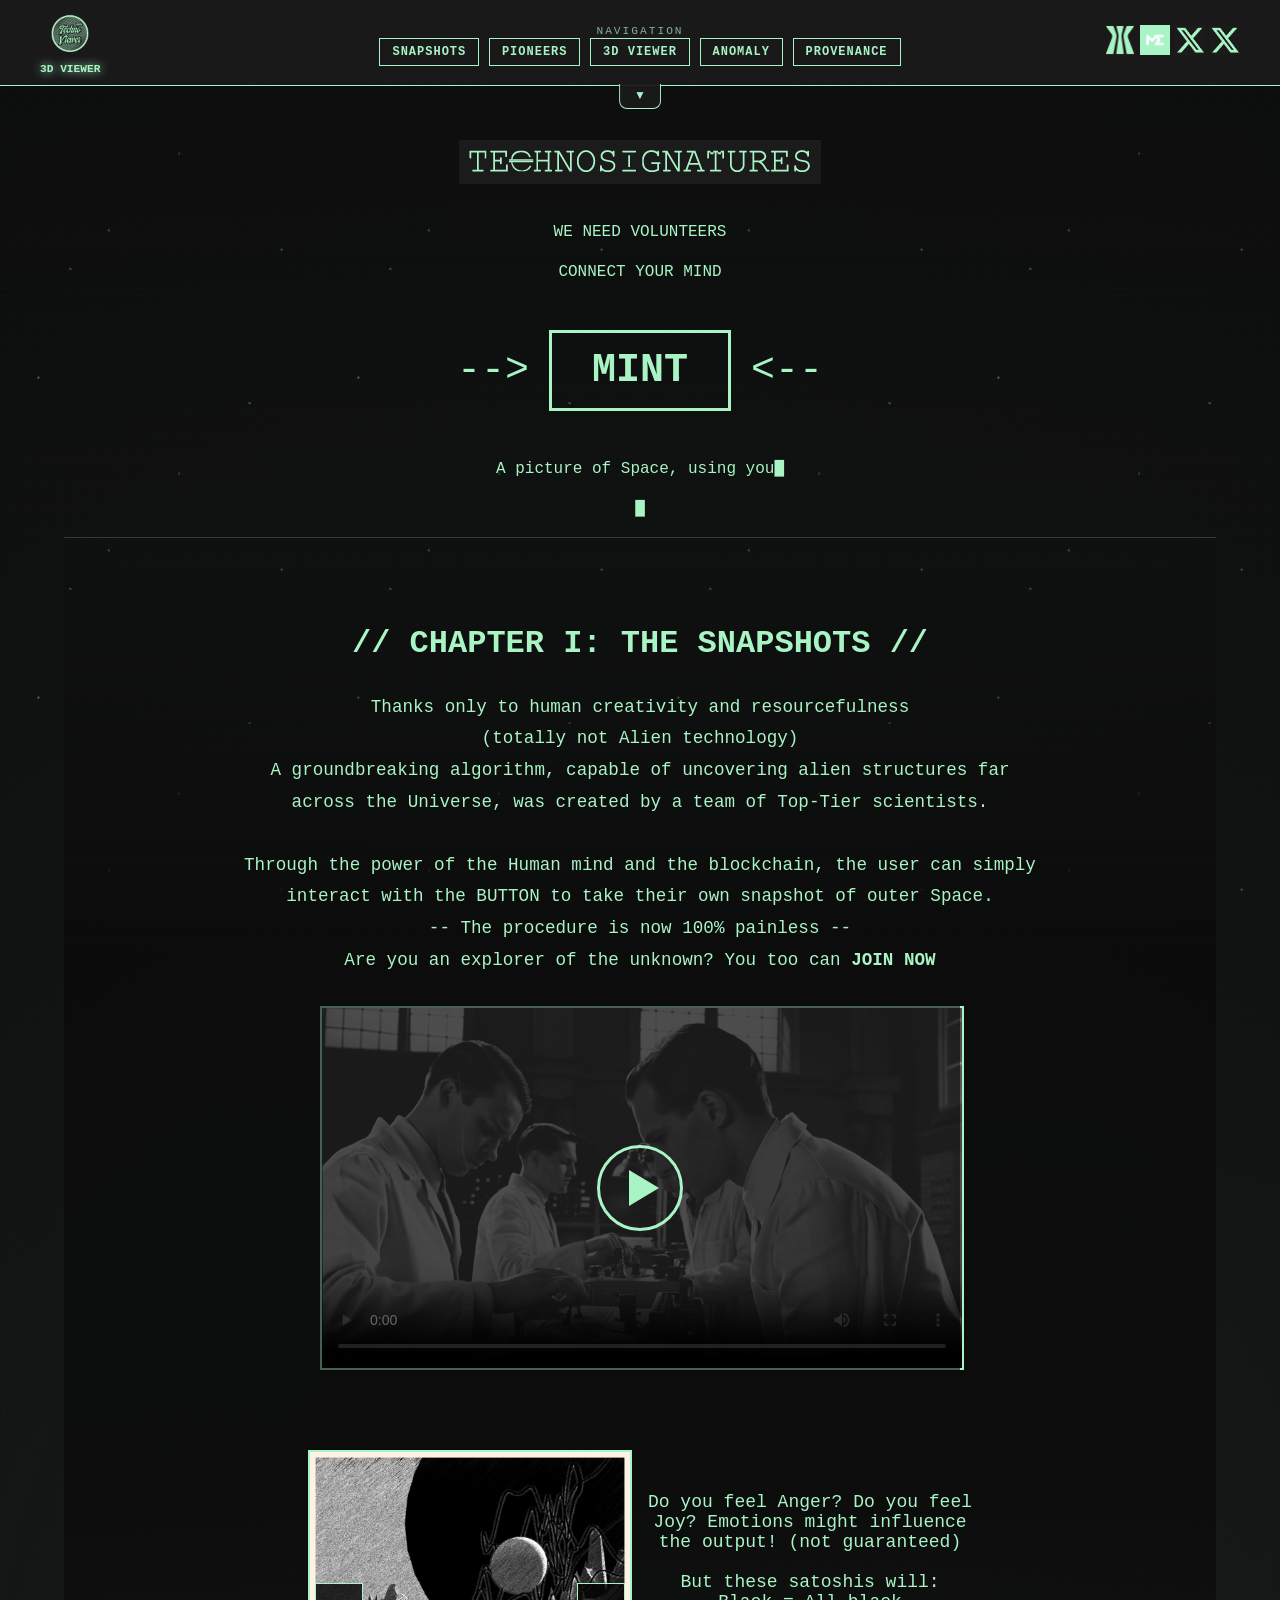
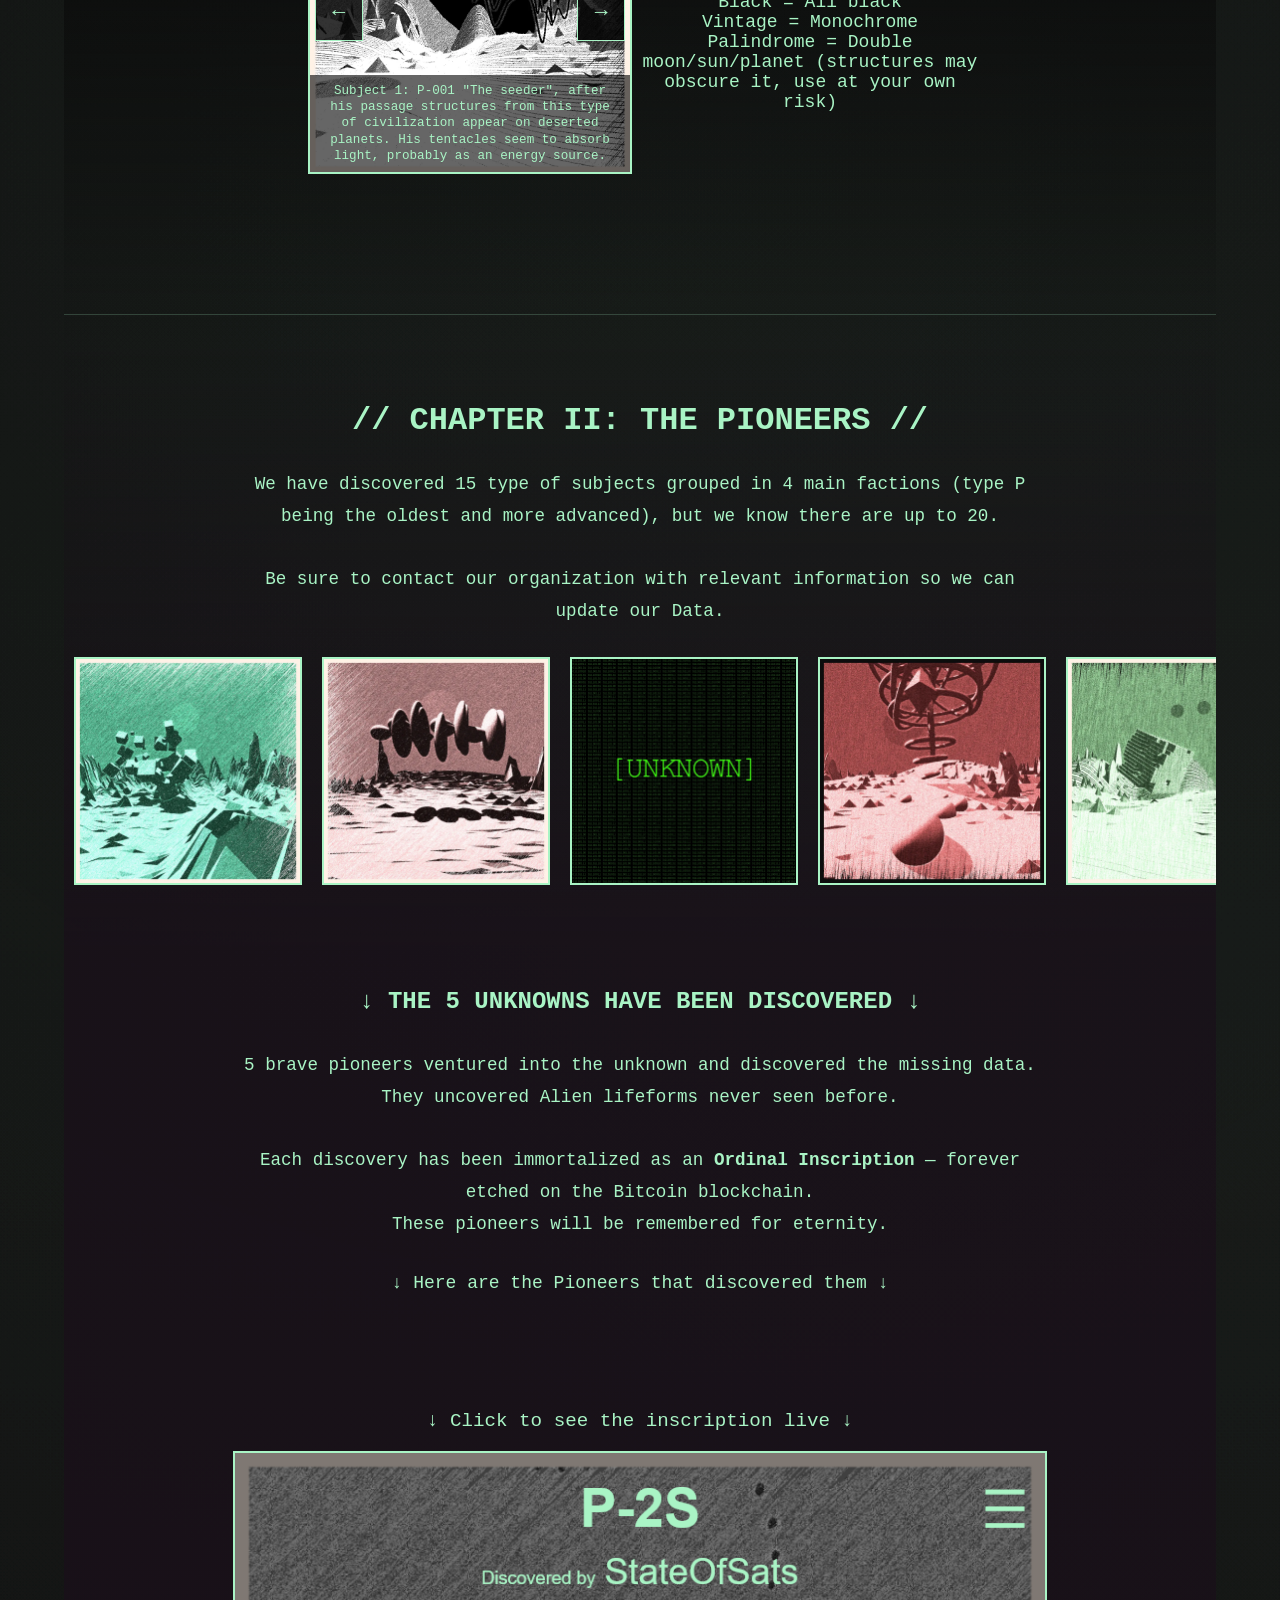
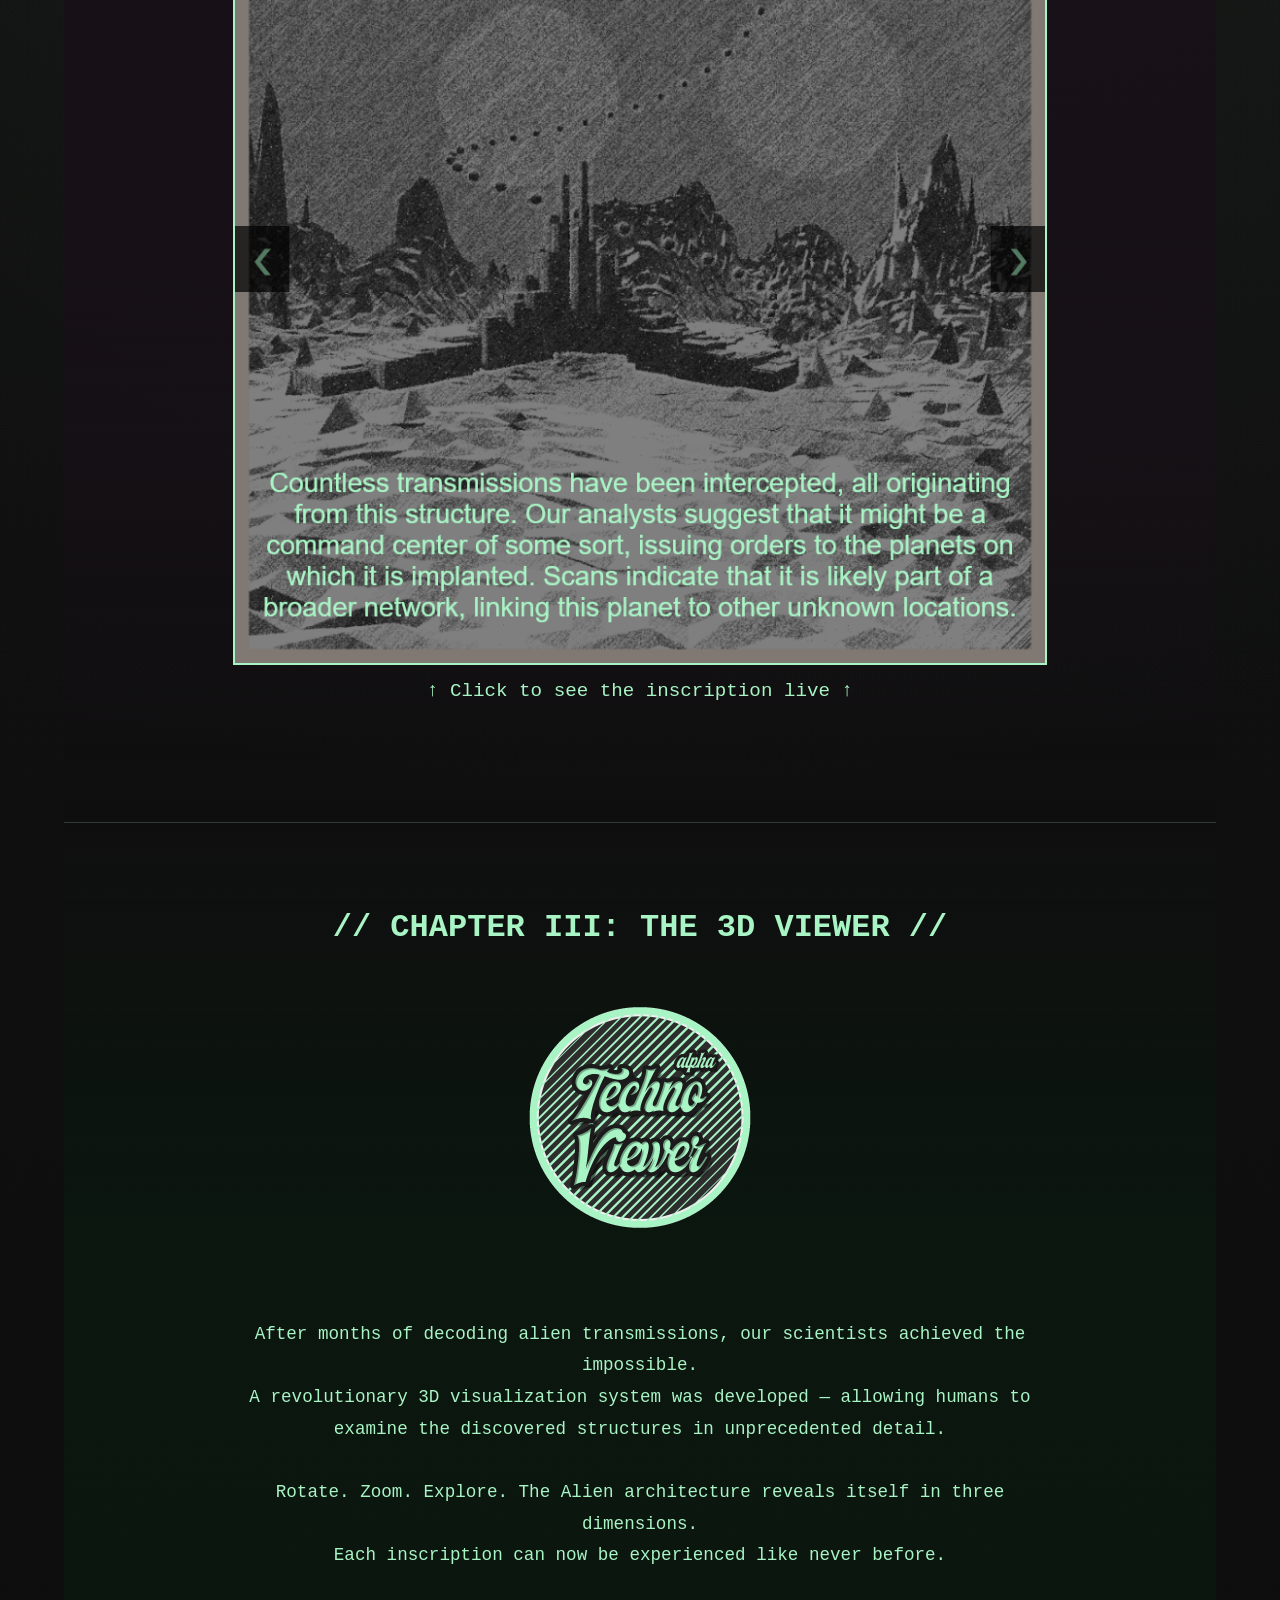
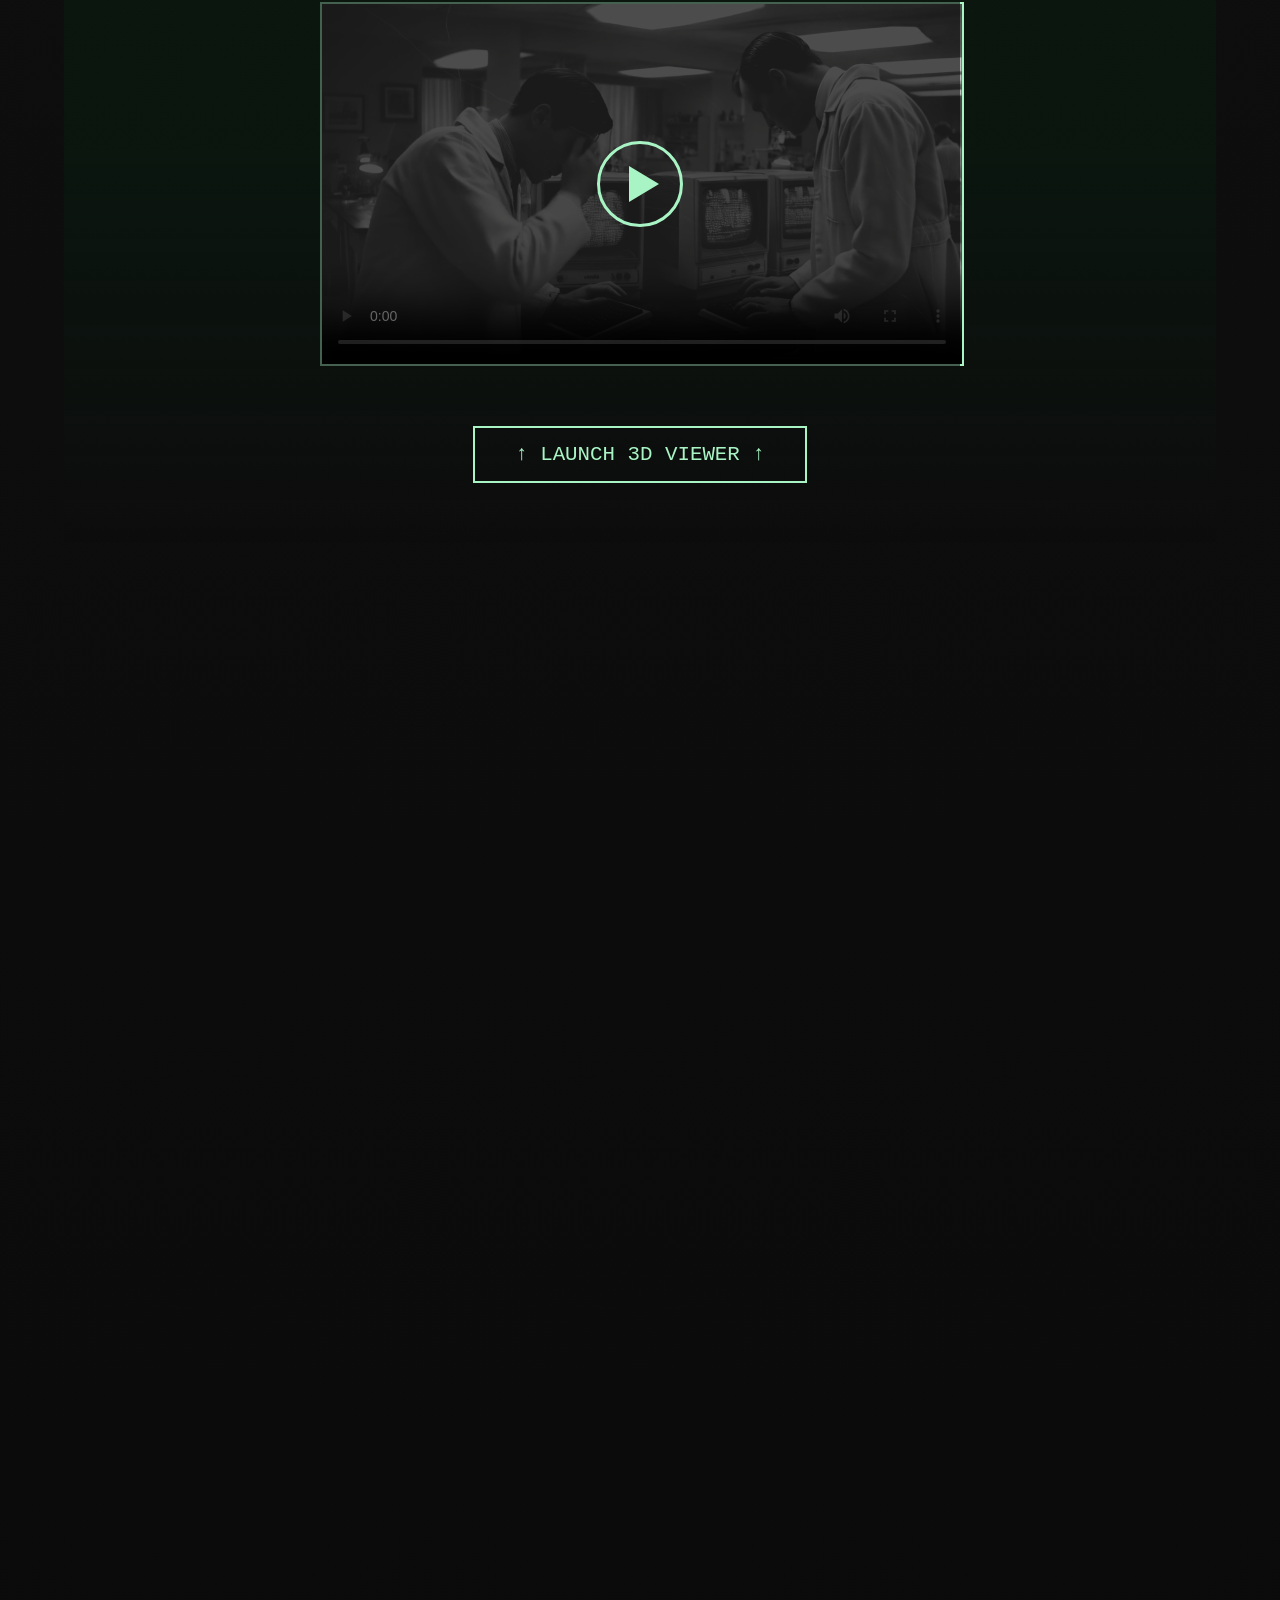
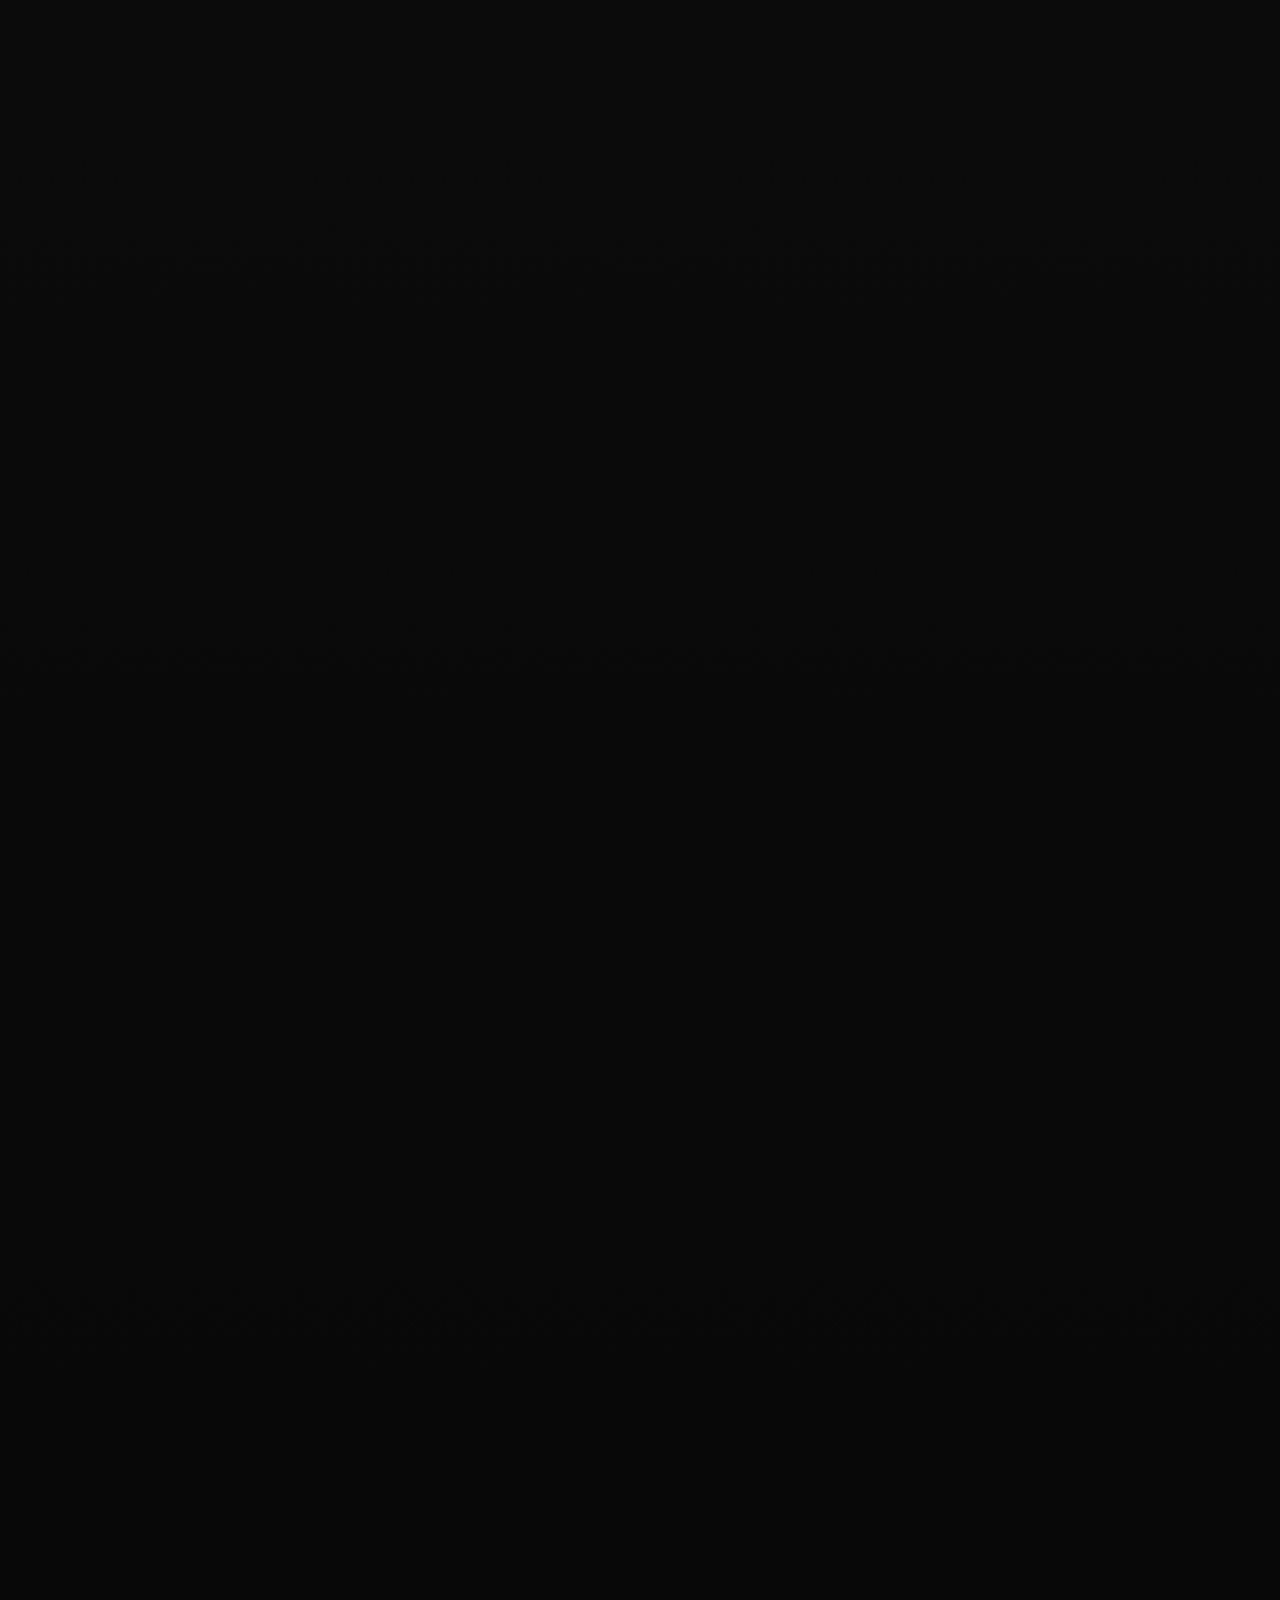
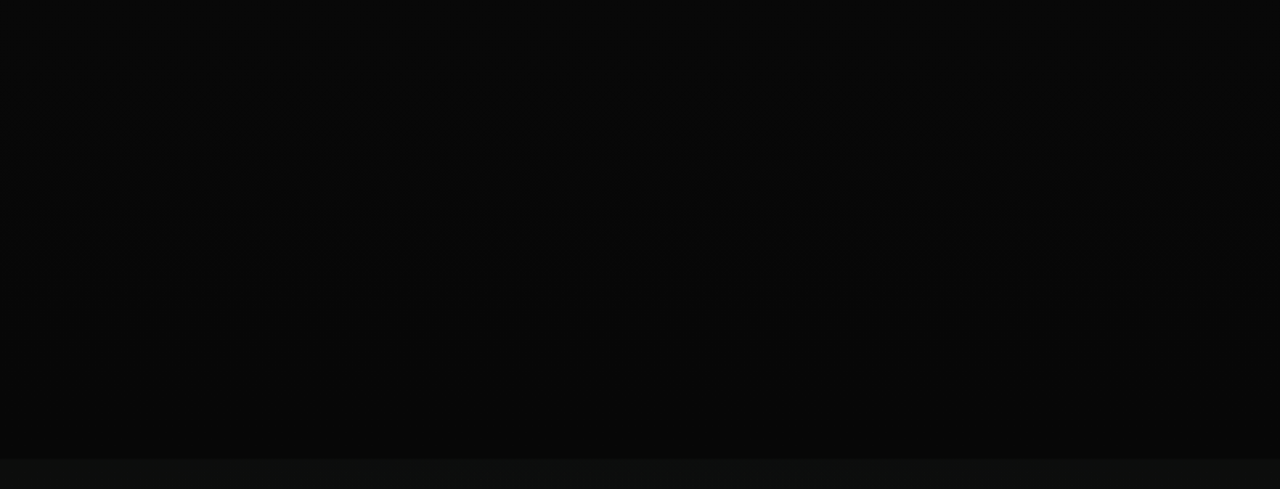
==== commit 61a15df0: "fix perfs text" ====
--- a/index.html
+++ b/index.html
@@ -71,6 +71,10 @@
     <section class="logo-section">
       <img src="./src/technosignatureslogo.png" alt="Technosignatures Logo">
     </section>
+        <section class="centered-text">
+      <p id="line3" class="blink-1s">WE NEED VOLUNTEERS</p>
+      <p id="line4" class="blink-2s">CONNECT YOUR MIND</p>
+    </section>
 
     <!-- MINT BUTTON - UNDER TITLE -->
     <section class="mint-box" id="mintBox">
@@ -80,13 +84,10 @@
     </section>
 
     <!-- BLINKING TEXT -->
-    <section class="centered-text" style="padding: 20px 0;">
-      <p id="line1" class="cursor"></p>
-      <p id="line2" class="cursor"></p>
-      <p id="line3" class="blink-1s">WE NEED VOLUNTEERS</p>
-      <p id="line4" class="blink-2s">CONNECT YOUR MIND</p>
-    </section>
-
+      <section class="centered-text">
+        <p id="line1" class="cursor"></p>
+        <p id="line2" class="cursor"></p>
+      </section>
     <!-- STORY SECTION 1: THE SNAPSHOTS -->
     <section class="story-section fade-in" id="section-snapshots">
       <h2 class="story-title glitch">// CHAPTER I: THE SNAPSHOTS //</h2>
@@ -109,7 +110,7 @@
       
       <div class="video-container">
         <div class="video-wrapper" id="video1Wrapper">
-          <video id="video1" playsinline controls preload="metadata">
+          <video id="video1" playsinline controls preload="metadata" poster="./src/technosignatures-poster.jpg">
             <source src="./src/technosignatures.mp4" type="video/mp4" />
             Your browser does not support the video tag.
           </video>
@@ -170,33 +171,13 @@
         <p class="tu blink-2s">↓ Here are the Pioneers that discovered them ↓</p>
       </div>
       
-      <!-- INSCRIPTION (inside pioneers) -->
-      <div class="inscription-section">
-      <div id="inscription-slider" style="position:relative;width:90vmin;height:90vmin;overflow:hidden;background:#000;">
-      <div id="toggleOverlay" style="position:absolute;top:2%;right:2%;font-size:6vmin;color:#a9f4c5;cursor:pointer;z-index:3;user-select:none;">&#9776;</div>
-      <iframe id="inscriptionFrame" src="https://ordinals.com/content/3d881495a0604afb3c665ccb2117b1fb28a89e18c3b255683be7efc220b7de4ci0" 
-              style="width:100%;height:100%;border:none;display:block;" title="Inscription"></iframe>
-      <div id="overlay" style="position:absolute;top:0;left:0;width:100%;height:100%;background:rgba(0,0,0,0.5);display:block;z-index:2;pointer-events:none;color:#a9f4c5;font-family:sans-serif;">
-        <div id="overlayContent" style="position:relative;height:100%;">
-          <h1 id="overlayName" style="position:absolute;top:3%;left:0;right:0;text-align:center;font-size:6vmin;margin:0;"></h1>
-          <div id="overlayDiscovered" style="position:absolute;top:12%;left:0;right:0;text-align:center;">
-            <span class="small" style="font-size:2vmin;">Discovered by</span>
-            <span class="big" style="font-size:4vmin;margin-left:1vmin;"></span>
-          </div>
-          <p id="overlayDescription" style="position:absolute;bottom:5%;left:0;right:0;text-align:center;font-size:3vmin;margin:0;padding:0 2vmin;"></p>
-        </div>
-      </div>
-      <button id="ae" style="position:absolute;width:6vmin;height:6vmin;border-radius:50%;background:#a9f4c5;border:none;opacity:0;top:73.5%;left:54%;cursor:default;z-index:4;"></button>
-      <div id="navButtons" class="nav" style="position:absolute;top:50%;width:100%;transform:translateY(-50%);display:flex;justify-content:space-between;pointer-events:none;z-index:2;">
-        <button id="prev" style="pointer-events:auto;background:rgba(0,0,0,0.7);border:none;color:#a9f4c5;font-size:4vmin;padding:1vmin 2vmin;cursor:pointer;">&#10094;</button>
-        <button id="next" style="pointer-events:auto;background:rgba(0,0,0,0.7);border:none;color:#a9f4c5;font-size:4vmin;padding:1vmin 2vmin;cursor:pointer;">&#10095;</button>
-      </div>
-      <div id="morsePanel" style="position:absolute;top:50%;left:50%;transform:translate(-50%,-50%);width:33%;padding:2vmin;background:rgba(0,0,0,0.8);border:0.5vmin solid #a9f4c5;color:#a9f4c5;text-align:center;display:none;z-index:5;">
-        <div id="morseOutput" style="font-size:3vmin;margin-bottom:2vmin;"></div>
-        <input id="morseInput" type="text" placeholder="Enter code" style="width:80%;padding:1vmin;font-size:3vmin;margin-bottom:2vmin;">
-        <p id="morseCode" style="font-family:monospace;font-size:2.5vmin;">.-. -. / .-.. .--- ... / .- . -.-. .--- .... ...- / .... -. --- .. .. -.-</p>
-      </div>
-    </div>
+      <!-- INSCRIPTION LINK (inside pioneers) -->
+      <div class="inscription-section">        
+        <a href="https://ordinals.com/content/3b20bd055da624fe47450b523c7cf08b10b8fa5e2a30789e569ae6162e9cc7b8i0" target="_blank" rel="noopener noreferrer" class="inscription-link">
+          <p class="inscription-cta">↓ Click to see the inscription live ↓</p>
+          <img src="./src/pioneersinscription.png" alt="Pioneers Inscription" class="inscription-image" loading="lazy">
+          <p class="inscription-cta">↑ Click to see the inscription live ↑</p>
+        </a>
       </div>
     </section>
 
@@ -204,7 +185,7 @@
     <section class="story-section viewer-section fade-in" id="section-viewer">
       <h2 class="story-title glitch">// CHAPTER III: THE 3D VIEWER //</h2>
       <a href="./3d-viewer/3dviewer.html" target="_blank" rel="noopener noreferrer">
-        <img src="./src/technoviewer.png" alt="TechnoViewer" class="viewer-logo" />
+        <img src="./src/technoviewer.png" alt="TechnoViewer" class="viewer-logo" loading="lazy" />
       </a>
       <div class="story-text">
         <p>
@@ -217,7 +198,7 @@
       
       <div class="video-container">
         <div class="video-wrapper" id="video2Wrapper">
-          <video id="video2" playsinline controls preload="metadata">
+          <video id="video2" playsinline controls preload="metadata" poster="./src/promo3dviewer-poster.jpg">
             <source src="./src/promo3dviewer.mp4" type="video/mp4" />
             Your browser does not support the video tag.
           </video>
@@ -249,7 +230,7 @@
       
       <div class="video-container">
         <div class="video-wrapper" id="video3Wrapper">
-          <video id="video3" playsinline controls preload="metadata">
+          <video id="video3" playsinline controls preload="metadata" poster="./src/burndestruct-poster.jpg">
             <source src="./src/burndestruct.mp4" type="video/mp4" />
             Your browser does not support the video tag.
           </video>
@@ -273,14 +254,14 @@
       <p class="bottom-text">
         Provenance matters, that's why we used Parent-child effectively while making sure to reduce gas cost. The main project is also inscribed on a Block9x450 Sat, as a way to represent the start of a journey, exploring and discovering the unknown and traveling together into Time, the Universe, and its wonders.  
       </p>
-      <img src="./src/organigramme.jpg" alt="Organigram" class="bottom-image">
+      <img src="./src/organigramme.jpg" alt="Organigram" class="bottom-image" loading="lazy">
     </section>
 
     <!-- TEAM SECTION -->
     <section class="two-column-section fade-in" id="section-team">
       <div class="column">
         <a href="https://x.com/leAkira_Ishi" class="column-link">
-          <img src="./src/disguy.jpg" alt="Akira PFP" class="column-image">
+          <img src="./src/disguy.jpg" alt="Akira PFP" class="column-image" loading="lazy">
         </a>
         <p class="column-text">
           <a href="https://x.com/leAkira_Ishi">Akira Ishi</a><br><br>
@@ -292,7 +273,7 @@
       </div>
       <div class="column">
         <a href="https://x.com/VolkerAr1" class="column-link">
-          <img src="./src/volker.jpg" alt="Volker PFP" class="column-image">
+          <img src="./src/volker.jpg" alt="Volker PFP" class="column-image" loading="lazy">
         </a>
         <p class="column-text">
           <a href="https://x.com/VolkerAr1">Völker</a><br><br>
@@ -305,9 +286,105 @@
   </main>
   <script defer src="https://cloud.umami.is/script.js" data-website-id="856ec09a-6a22-4175-bf39-14c4b509934a"></script>
   <script>
-const topGalleryData=[];for(let e=1;e<=20;e++)topGalleryData.push({src:`src/${e}.webp`});const duplicatedTopGalleryData=topGalleryData.concat(topGalleryData);function generateGalleryItems(e,t){const n=document.getElementById(e);t.forEach((e=>{const t=document.createElement("div");t.className="gallery-item";const o=document.createElement("img");o.src=e.src,o.alt=e.desc||"",t.appendChild(o),n.appendChild(t)}))}generateGalleryItems("topGallery",duplicatedTopGalleryData);const descriptionsLeft=['Subject 1: P-001 "The seeder", after his passage structures from this type of civilization appear on deserted planets. His tentacles seem to absorb light, probably as an energy source.',"Subject 2: P-212 From the data we gathered, it was hypothesized that the top tetrahedron sends electromagnetic waves into the ground by slamming itself on the one below on regular intervals, we do not yet know the purpose","Subject 3: We do not have encountered this subject yet.","Subject 4: P-5(0µ7 Seen roaming around on specific planets, after which the next subject is usually created. (method unknown).","Subject 5: P-1894 We observed this structure sending waves of energy to outer space, it was determined to be a form of communication.","Subject 6: We do not have encountered this subject yet.","Subject 7: C-4.s Much like plants, this type of formation grows over hundreds of years at which point cube shaped objects detach themselves from their root.","Subject 8: C-420 These subjects float on the planets for another centuries, slowly traveling in groups across the ground and through the air with equal ease","Subject 9: C-Siloli After eons of traveling, the cubes merge together to form a bigger almost unicellular formation.","Subject 10: C-2001ASO The bigger cube formation then ascend to Space, depending on the gravity of the planet they succeed and attach to meteorites, or don't. A smaller living subject was retrieved on Earth.","Subject 11: We do not have encountered this subject yet.","Subject 12: B-5P0 We have determined that these subjects act as spores, released onto planets that appears barren, to expand and multiply.","Subject 13: B-F0R It may not look like much, but these simple formations are the result of the spores infestation, capable of surviving extreme conditions and growing rapidly.","Subject 14: B-LEWIT These subjects act as unique organism, capable of detaching parts of itself. We have not yet discovered its function.","Subject 15: We do not have encountered this subject yet.","Subject 16: A-R.15  This subject seem to be able to contort itself to release big pulses of energy. We don't know its purpose.","Subject 17: A-40K From what we've gathered these rings formations seem to house vast amounts of data encoded as a quantum and antimatter-based storage system.","Subject 18: A-C12 We also discovered traces of antimatter around this structure, specialist are positive that this is an energy device acting like a solar pannel.","Subject 19: A-USS.E One of our engineer noticed spikes of energy, the structure emitting strong vibrations and again traces of antimatter. The emitted hypothesis is that this is a type of Space elevator/cannon system.","Subject 20: We do not have encountered this subject yet."],leftGalleryData=[];for(let e=1;e<=20;e++)leftGalleryData.push({src:`src/${e}b.webp`,desc:descriptionsLeft[e-1]});function cycleLeftGallery(e,t,n=3500){const o=document.getElementById(e);let a=0,s=null;function i(){const e=t[a],n=document.createElement("div");n.className="gallery-item fade-in";const i=document.createElement("img");i.src=e.src,i.alt=e.desc;const r=document.createElement("div");r.className="overlay-text",r.textContent=e.desc,n.appendChild(i),n.appendChild(r),o.appendChild(n),s=n,a=(a+1)%t.length}function r(){s?(s.classList.remove("fade-in"),s.classList.add("fade-out"),setTimeout((()=>{o.removeChild(s),i()}),50)):i()}i();let l=setInterval(r,n);o.addEventListener("mouseenter",(()=>{clearInterval(l)})),o.addEventListener("mouseleave",(()=>{clearInterval(l),l=setInterval(r,n)})),o.addEventListener("click",(()=>{clearInterval(l),r()}));const c=document.querySelector(".gallery-nav.left-arrow"),d=document.querySelector(".gallery-nav.right-arrow");function u(){clearInterval(l)}function h(){o.matches(":hover")||(clearInterval(l),l=setInterval(r,n))}c.addEventListener("mouseenter",u),d.addEventListener("mouseenter",u),c.addEventListener("mouseleave",h),d.addEventListener("mouseleave",h),c.addEventListener("click",(e=>{e.stopPropagation(),clearInterval(l),s?(s.classList.remove("fade-in"),s.classList.add("fade-out"),setTimeout((()=>{o.removeChild(s),a=(a-2+t.length)%t.length,i()}),50)):(a=(a-1+t.length)%t.length,i())})),d.addEventListener("click",(e=>{e.stopPropagation(),clearInterval(l),r()}))}cycleLeftGallery("leftGallery",leftGalleryData,3500);const textSets=[{line1:"I have never seen something like this",line2:"- Bill Ney, Scientist"},{line1:"A picture of Space, using your mind as a lens",line2:"- I. Asimov, Professor of Biochemistry"},{line1:"!RISE",line2:"- Monkey, OCM #8133"},{line1:"I'll be right here",line2:"- Zrek, Zrek"},{line1:"A window to other worlds",line2:"- Phil K. Deck, Analyst"},{line1:"Our data suggests intelligent design at a scale that redefines our understanding of the universe",line2:"- Doc Brown, Doc"},{line1:"Mmph hm mph. Hmm mmph MPHH!",line2:"- Kenny, Patient #0"},{line1:"There is so much we don't know yet..",line2:"- John Deep, Researcher"},{line1:"The universe truly is bigger and stranger than we ever dreamed",line2:"- Tyson Grasse de Neil, Astrophysicist"},{line1:"Simplicity is the key to brilliance",line2:"- Dr. B. Lee, Jeet Kune Do Astronomer"},{line1:"Seeing those structures with my own eyes was humbling",line2:"- Spock, Science Officer"},{line1:"The data we gathered from these formations pointed to a form of intelligence",line2:"- Shell Don Cooper, Theoretical Physicist"},{line1:"Data echoes alien whispers from deep space",line2:"- Sig. Weaver, Warrant Officer"},{line1:"It's just crazy bro!",line2:"- Brad, Patient #69"},{line1:"The procedure was painless, and a lifetime experience",line2:"- John, Patient #77"},{line1:"Integrating alien tech into our system was like unlocking a cosmic Rosetta Stone",line2:"- R. Sanchez, Lead Scientist"},{line1:"We like to sing, they like to listen",line2:"- Googly Rock"}];let currentSetIndex=Math.floor(Math.random()*textSets.length);const line1Element=document.getElementById("line1"),line2Element=document.getElementById("line2");function typeText(e,t,n,o){let a=0;e.textContent="",e.classList.add("cursor");const s=setInterval((()=>{e.textContent+=t[a],a++,a===t.length&&(clearInterval(s),e.classList.remove("cursor"),o&&o())}),n)}function clearText(e){e.textContent="",e.classList.add("cursor")}function runTypewriterCycle(){const e=textSets[currentSetIndex];typeText(line1Element,e.line1,40,(()=>{typeText(line2Element,e.line2,10,(()=>{setTimeout((()=>{clearText(line1Element),clearText(line2Element),currentSetIndex=(currentSetIndex+1)%textSets.length,runTypewriterCycle()}),2500)}))}))}runTypewriterCycle();const video=document.getElementById("video1");video.addEventListener("loadedmetadata",(()=>{video.volume=.4,video.muted=!1})),video.play().catch((e=>{console.log("Autoplay failed:",e)})),document.getElementById("buttonText").addEventListener("click",(function(){const e=document.getElementById("mintBox").getBoundingClientRect().top+window.pageYOffset-300;window.scrollTo({top:e,behavior:"smooth"})})),console.log("T e c h n o s i g n a t u r e s"),console.log("Website by Akira Ishi"),console.log("https://akiraishi.com"),console.log("01100100 01101001 01110011 01100011 01101111 01110110 01100101 01110010 01111001 ");
+const topGalleryData=[];for(let e=1;e<=20;e++)topGalleryData.push({src:`src/${e}.webp`});const duplicatedTopGalleryData=topGalleryData.concat(topGalleryData);function generateGalleryItems(e,t){const n=document.getElementById(e);t.forEach((e=>{const t=document.createElement("div");t.className="gallery-item";const o=document.createElement("img");o.src=e.src,o.alt=e.desc||"",t.appendChild(o),n.appendChild(t)}))}generateGalleryItems("topGallery",duplicatedTopGalleryData);const textSets = [
+  {line1:"I have never seen something like this",line2:"- Bill Ney, Scientist"},
+  {line1:"A picture of Space, using your mind as a lens",line2:"- I. Asimov, Professor of Biochemistry"},
+  {line1:"!RISE",line2:"- Monkey, OCM #8133"},
+  {line1:"I'll be right here",line2:"- Zrek, Zrek"},
+  {line1:"A window to other worlds",line2:"- Phil K. Deck, Analyst"},
+  {line1:"Our data suggests intelligent design at a scale that redefines our understanding of the universe",line2:"- Doc Brown, Doc"},
+  {line1:"Mmph hm mph. Hmm mmph MPHH!",line2:"- Kenny, Patient #0"},
+  {line1:"There is so much we don't know yet..",line2:"- John Deep, Researcher"},
+  {line1:"The universe truly is bigger and stranger than we ever dreamed",line2:"- Tyson Grasse de Neil, Astrophysicist"},
+  {line1:"Simplicity is the key to brilliance",line2:"- Dr. B. Lee, Jeet Kune Do Astronomer"},
+  {line1:"Seeing those structures with my own eyes was humbling",line2:"- Spock, Science Officer"},
+  {line1:"The data we gathered from these formations pointed to a form of intelligence",line2:"- Shell Don Cooper, Theoretical Physicist"},
+  {line1:"Data echoes alien whispers from deep space",line2:"- Sig. Weaver, Warrant Officer"},
+  {line1:"It's just crazy bro!",line2:"- Brad, Patient #69"},
+  {line1:"The procedure was painless, and a lifetime experience",line2:"- John, Patient #77"},
+  {line1:"Integrating alien tech into our system was like unlocking a cosmic Rosetta Stone",line2:"- R. Sanchez, Lead Scientist"},
+  {line1:"We like to sing, they like to listen",line2:"- Googly Rock"}
+];
+
+let currentSetIndex = Math.floor(Math.random() * textSets.length);
+
+const line1Element = document.getElementById("line1");
+const line2Element = document.getElementById("line2");
+
+function typeText(element, text, speed, callback) {
+  let i = 0;
+  element.textContent = "";
+  element.classList.add("cursor");
+
+  const interval = setInterval(() => {
+    if (i < text.length) {
+      element.textContent += text[i];
+      i++;
+    } else {
+      clearInterval(interval);
+      element.classList.remove("cursor");
+      if (callback) callback();
+    }
+  }, speed);
+}
+
+function clearText(element) {
+  element.textContent = "";
+  element.classList.add("cursor");
+}
+
+function runTypewriterCycle() {
+  const currentSet = textSets[currentSetIndex];
+
+  typeText(line1Element, currentSet.line1, 40, () => {
+    typeText(line2Element, currentSet.line2, 10, () => {
+      setTimeout(() => {
+        clearText(line1Element);
+        clearText(line2Element);
+        currentSetIndex = (currentSetIndex + 1) % textSets.length;
+        runTypewriterCycle();
+      }, 2500);
+    });
+  });
+}
+
+function runIntroThenQuotes() {
+  typeText(line1Element, "SCANNING DEEP SPACE...", 60, () => {
+    typeText(line2Element, "ALIEN STRUCTURES DETECTED", 40, () => {
+      setTimeout(() => {
+        clearText(line1Element);
+        clearText(line2Element);
+
+        setTimeout(() => {
+          runTypewriterCycle();
+        }, 400);
+      }, 1800);
+    });
+  });
+}
+
+runIntroThenQuotes();
+
+const video = document.getElementById("video1");
+video.addEventListener("loadedmetadata", () => {
+  video.volume = 0.4;
+  video.muted = false;
+});
+
+video.play().catch((e) => {
+  console.log("Autoplay failed:", e);
+});
+
+document.getElementById("buttonText").addEventListener("click", function () {
+  const targetTop = document.getElementById("mintBox").getBoundingClientRect().top + window.pageYOffset - 300;
+  window.scrollTo({ top: targetTop, behavior: "smooth" });
+});
+
+console.log("T e c h n o s i g n a t u r e s");
+console.log("Website by Akira Ishi");
+console.log("https://akiraishi.com");
+console.log("01100100 01101001 01110011 01100011 01101111 01110110 01100101 01110010 01111001 ");
 </script>
-  <script>const inscriptions=["https://ordinals.com/content/3d881495a0604afb3c665ccb2117b1fb28a89e18c3b255683be7efc220b7de4ci0","https://ordinals.com/content/28bc1d44fa554eb37041d0c1f8a3070b4ca7eadb02a047a2d914c4a6a72d766fi0","https://ordinals.com/content/5490268c80ad83a3b845280da0468c98302de5583b7a425a141092ed531985c1i4","https://ordinals.com/content/bb1dde67b65d2423d552f77ca308354157cabf30eace6b8e122f666adea0bee7i2","https://ordinals.com/content/a95e0685249c54246e64c23d809e28e578761fe80b55982a1d34372af1381c91i3"],names=["P-2S","P-!R15E","A-N0","B-0BBY","C-Anon"],descriptions=["Countless transmissions have been intercepted, all originating from this structure. Our analysts suggest that it might be a command center of some sort, issuing orders to the planets on which it is implanted. Scans indicate that it is likely part of a broader network, linking this planet to other unknown locations.","After careful analysis, our military consultants are certain this structure serves as an outpost, a communication relay and as a vital link in a larger planetary network. The worm-like formation of spheres appear to be releasing nanites into the atmosphere, most certainly as a way to achieve a complete terraformation of the planet.","We believe this structure to be a complex biomechanical lifeform, capable of twisting and manipulating its shape at will. They have been observed wandering on planets as they hover above the ground (unconfirmed theories suggest that it can manipulate local magnetic fields).","Impervious to the vacuum of space, all the signs point to this colossal structure being a hive mother. The spore carriers most likely originate from this organism that grows and multiplies indefinitely, all the while consuming a tremendous amount of unknown matter."," "],discoveredBy=["StateOfSats","NorCalDugouts","Traxhausen","Sengsengseng","Ordinally"],secretInputBase64="MTkzMA==",secretOutputBase64="b3RoZXJ3b3JkbHkgc2N1bHB0dXJlcyBodW1ibHkgYXdhaXRzLCBtb25vbGl0aHMgc2hpZnRzLCBnYXRoZXJpbmcgYmV5b25k";let currentIndex=0;const iframe=document.getElementById("inscriptionFrame"),overlayName=document.getElementById("overlayName"),overlayDescription=document.getElementById("overlayDescription"),overlayDiscoveredBig=document.querySelector("#overlayDiscovered .big"),toggleOverlay=document.getElementById("toggleOverlay"),navButtons=document.getElementById("navButtons"),ae=document.getElementById("ae"),morsePanel=document.getElementById("morsePanel"),morseOutput=document.getElementById("morseOutput"),morseInput=document.getElementById("morseInput");function updateSlide(){iframe.src=inscriptions[currentIndex],overlayName.textContent=names[currentIndex],overlayDescription.textContent=descriptions[currentIndex],overlayDiscoveredBig.textContent=discoveredBy[currentIndex],"C-Anon"===names[currentIndex]?ae.style.pointerEvents="auto":(ae.style.pointerEvents="none",morsePanel.style.display="none")}document.getElementById("next").addEventListener("click",(()=>{currentIndex=(currentIndex+1)%inscriptions.length,updateSlide()})),document.getElementById("prev").addEventListener("click",(()=>{currentIndex=(currentIndex-1+inscriptions.length)%inscriptions.length,updateSlide()})),toggleOverlay.addEventListener("click",(()=>{"none"===overlay.style.display?(overlay.style.display="block",navButtons.style.display="flex"):(overlay.style.display="none",navButtons.style.display="none",morsePanel.style.display="none")})),ae.addEventListener("click",(()=>{morsePanel.style.display="block"})),morseInput.addEventListener("keyup",(()=>{morseInput.value.trim().toLowerCase()===atob("MTkzMA==")?morseOutput.textContent=atob(secretOutputBase64):morseOutput.textContent=""})),updateSlide();</script>
 <script>
 // Click-to-play video functionality
 document.querySelectorAll('.video-wrapper').forEach(wrapper => {
@@ -349,28 +426,6 @@
 
 fadeElements.forEach(el => fadeObserver.observe(el));
 
-// Typewriter effect for lines
-const lines = [
-  { id: 'line1', text: 'SCANNING DEEP SPACE...', delay: 0 },
-  { id: 'line2', text: 'ALIEN STRUCTURES DETECTED', delay: 2000 }
-];
-
-lines.forEach(({ id, text, delay }) => {
-  const el = document.getElementById(id);
-  if (el) {
-    setTimeout(() => {
-      let i = 0;
-      const typeInterval = setInterval(() => {
-        if (i < text.length) {
-          el.textContent = text.substring(0, i + 1);
-          i++;
-        } else {
-          clearInterval(typeInterval);
-        }
-      }, 80);
-    }, delay);
-  }
-});
 
 // Trait Gallery
 const traitData = [
@@ -420,23 +475,54 @@
 // Initialize first trait
 updateTrait();
 
-// Auto-cycle every 5 seconds
-let traitInterval = setInterval(() => {
-  traitIndex = (traitIndex + 1) % traitData.length;
-  updateTrait();
-}, 5000);
-
-// Pause auto-cycle on hover
-document.getElementById('traitGallery').addEventListener('mouseenter', () => {
-  clearInterval(traitInterval);
-});
-
-document.getElementById('traitGallery').addEventListener('mouseleave', () => {
-  traitInterval = setInterval(() => {
-    traitIndex = (traitIndex + 1) % traitData.length;
-    updateTrait();
-  }, 5000);
-});
+// Auto-cycle every 5 seconds - pause when offscreen or on hover
+let traitInterval = null;
+let traitGalleryVisible = false;
+let traitGalleryHovered = false;
+const traitGalleryEl = document.getElementById('traitGallery');
+
+function startTraitCycle() {
+  if (!traitInterval && traitGalleryVisible && !traitGalleryHovered) {
+    traitInterval = setInterval(() => {
+      traitIndex = (traitIndex + 1) % traitData.length;
+      updateTrait();
+    }, 5000);
+  }
+}
+
+function stopTraitCycle() {
+  if (traitInterval) {
+    clearInterval(traitInterval);
+    traitInterval = null;
+  }
+}
+
+// Pause auto-cycle when offscreen
+const traitObserver = new IntersectionObserver((entries) => {
+  entries.forEach(entry => {
+    traitGalleryVisible = entry.isIntersecting;
+    if (entry.isIntersecting) {
+      startTraitCycle();
+    } else {
+      stopTraitCycle();
+    }
+  });
+}, { threshold: 0.1 });
+
+if (traitGalleryEl) {
+  traitObserver.observe(traitGalleryEl);
+  
+  // Pause auto-cycle on hover
+  traitGalleryEl.addEventListener('mouseenter', () => {
+    traitGalleryHovered = true;
+    stopTraitCycle();
+  });
+
+  traitGalleryEl.addEventListener('mouseleave', () => {
+    traitGalleryHovered = false;
+    startTraitCycle();
+  });
+}
 function initHeaderToggle() {
   const toggleBtn = document.getElementById('header-toggle');
   const header = document.querySelector('.fixed-nav');
--- a/styles.css
+++ b/styles.css
@@ -93,7 +93,6 @@
   background: rgba(27, 27, 27, 0.95);
   border-bottom: 1px solid var(--primary);
   z-index: 1000;
-  backdrop-filter: blur(10px);
 }
 
 .fixed-nav-inner {
@@ -790,6 +789,32 @@
   font-size: 18px;
 }
 
+.inscription-link {
+  display: flex;
+  flex-direction: column;
+  align-items: center;
+  text-decoration: none;
+  transition: transform 0.3s ease;
+}
+
+.inscription-link:hover {
+  transform: scale(1.02);
+}
+
+.inscription-image {
+  max-width: 90vmin;
+  max-height: 90vmin;
+  border: 2px solid var(--primary);
+}
+
+.inscription-cta {
+  color: var(--primary);
+  font-size: 1.2em;
+  margin-top: 15px;
+  animation: pulse-glow 2s infinite;
+  text-align: center;
+}
+
 /* Bottom Section */
 .bottom-section {
   text-align: center;
